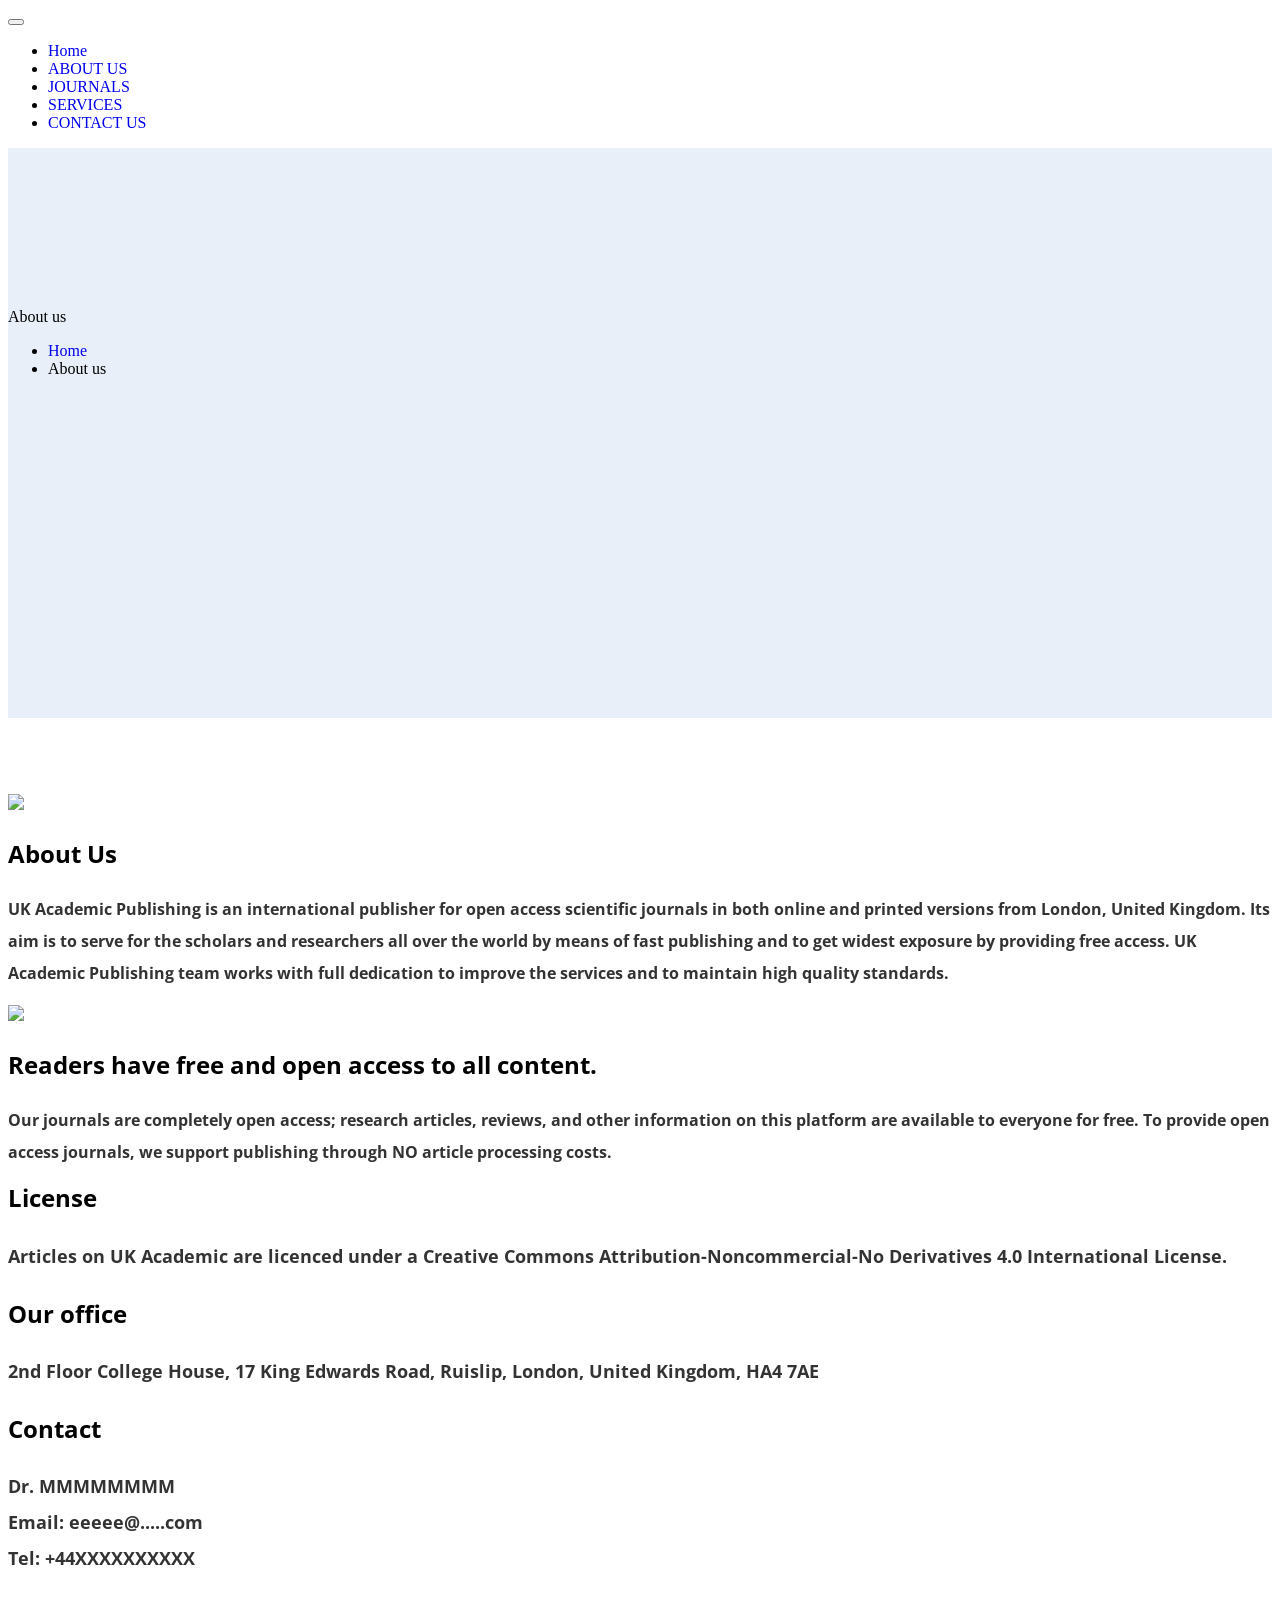
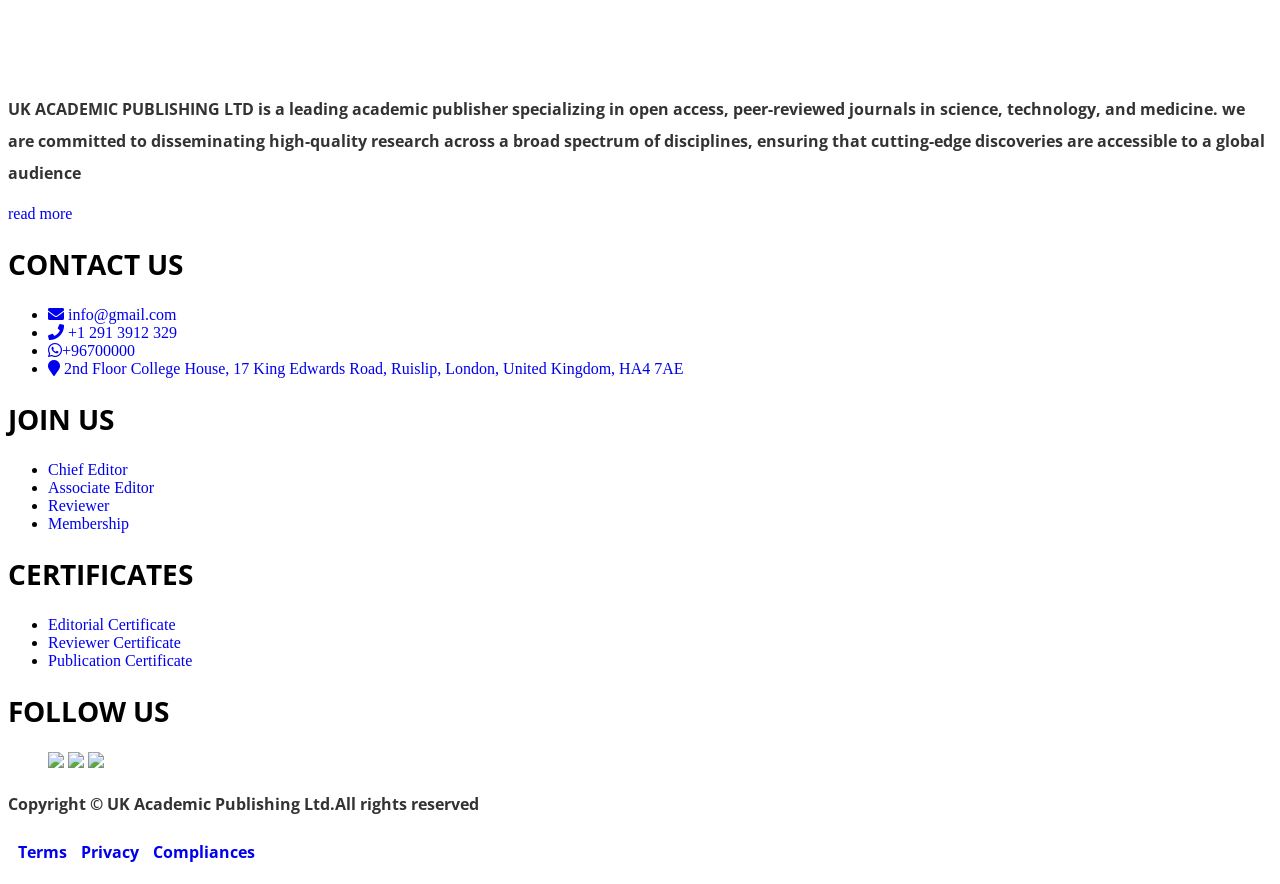
==== about us.html @ e09c4fdb "Add website pages for GitHub Pages" ====
<!DOCTYPE html>
<html lang="en">

<head>
    <meta charset="UTF-8" />
    <meta http-equiv="X-UA-Compatible" content="IE=edge" />
    <meta name="viewport" content="width=device-width, initial-scale=1.0" />
    <script src="assets/bootstrap/js/bootstrap.bundle.min.js"></script>
    <script src="assets/js/main.js"></script>
        <link rel="stylesheet" type="text/css" href="//fonts.googleapis.com/css?family=Open+Sans" />
        <link rel="stylesheet" href="https://cdnjs.cloudflare.com/ajax/libs/font-awesome/4.7.0/css/font-awesome.min.css">
        <link rel="stylesheet" href="assets/fontawesome-free-6.7.1-web/css/all.min.css">
        <link href="assets/bootstrap/css/bootstrap.min.css" rel="stylesheet">
        <link rel="stylesheet" href="https://use.fontawesome.com/releases/v5.7.0/css/all.css" crossorigin="anonymous">
        <link rel="stylesheet" href="assets/css/stylehead.css">
        <link rel="stylesheet" href="assets/css/styleaboutus.css" type="text/css" />
        <link rel="stylesheet" href="assets/css/styles.css">
    <title>About Us</title>
  
</head>
<style>
      #parallax-world-of-ugg {
        background-color: rgba(158, 188, 228, 0.24);
        margin-bottom: 66px;
    }
    
    @import url('https://fonts.googleapis.com/css2?family=Open+Sans:wght@400;700&display=swap');
    #parallax-world-of-ugg .parallax-one {
        top: 100px;
        padding-top: 60px;
        padding-bottom: 60px;
        overflow: hidden;
        position: relative;
        width: 100%;
        background-image: url("A.jpg");
        background-attachment: fixed;
        background-size: cover;
        -moz-background-size: cover;
        -webkit-background-size: cover;
        background-repeat: no-repeat;
        background-position: center center;
        height: 450px;
    }
    
    @media (max-width: 768px) {
        #parallax-world-of-ugg .parallax-one {
            padding-top: 100px;
            padding-bottom: 100px;
        }
    }
    p {
        font-family: "Open Sans", sans-serif;
        /* Serif font for a classic look */
        font-size: 16px;
        /* Base size for readability */
        font-weight: 700;
        /* Normal weight */
        line-height: 2.0;
        /* Proper spacing for readability */
        color: #333;
        /* Darker color for contrast */
    }
    /* Styling for all heading levels */
    
    h1,
    h2,
    h3,
    h4,
    h5,
    h6 {
        font-family: "Open Sans", sans-serif;
        /* Consistent font */
        font-weight: 700;
        /* Bold for emphasis */
        color: #000;
        /* Black for strong visibility */
    }
    /* Individual heading sizes */
    
    h1 {
        font-size: 32px;
        line-height: 1.3;
    }
    
    h2 {
        font-size: 28px;
        line-height: 1.3;
    }
    
    h3 {
        font-size: 24px;
        line-height: 1.3;
    }
    
    h4 {
        font-size: 20px;
        line-height: 1.3;
    }
    
    h5 {
        font-size: 18px;
        line-height: 1.4;
    }
    
    h6 {
        font-size: 16px;
        line-height: 1.4;
    }
    
    a {
        text-decoration: none;
    }
</style>

<body>

    
    <nav id="mainNavbar"  class="navbar  navbar-expand-lg navbar-light bg-light" style="top: 0;">
        <div class="container">
            <!-- Logo on the left -->
            <a class="logo-container" href="#">
                <div src="" alt="UK ACADEMIC PUBLISHING" width="" height="" class=" logo1"></div>
            </a>

            <!-- Toggler for mobile -->
            <button class="navbar-toggler" type="button" data-bs-toggle="collapse" data-bs-target="#navbarNav" aria-controls="navbarNav" aria-expanded="true" aria-label="Toggle navigation">
                <span class="navbar-toggler-icon"></span>
            </button>

            <!-- Navigation items in the middle -->
            <div class="collapse navbar-collapse  " id="navbarNav">
                <ul class="navbar-nav nav__list">
                    <li>
                        <a class=" nav__link  "  href="index.html">Home</a>
                    </li>

                    <li>
                        <a class=" nav__link  active" href="#">ABOUT US</a>
                    </li>

                    <li>
                        <a class=" nav__link " href="journals.html">JOURNALS</a>
                    </li>

                    <li>
                        <a class=" nav__link  "  href="services.html">SERVICES</a>
                    </li>

                    <li>
                        <a class=" nav__link " href="contact.html">CONTACT US</a>
                    </li>
                    <!-- <li><a href="#" class="nav__link" style="display: none;">BOOKS</a></li>
                    <li><a href="#" class="nav__link" style="display: none;">CONFERENCES</a></li> -->

                </ul>
            </div>

        </div>
    </nav>


    <div id="parallax-world-of-ugg" style="position: relative; ">
        <section>
            <div class="parallax-one">
                <div class="container">
                    <div class="row">
                        <div class="col">
                            <div class="home_content">
                                <div class="home_content_inner">
                                    <div class="home_title">About us</div>
                                    <div class="home_breadcrumbs">
                                        <ul class="home_breadcrumbs_list">
                                            <li class="home_breadcrumb"><a href="index.html">Home</a></li>
                                            <li class="home_breadcrumb">About us</li>
                                        </ul>
                                    </div>
                                </div>
                            </div>
                        </div>
                    </div>
                </div>
            </div>
        </section>
    </div>


    <div class="container">
        <div class="responsive-container-block bigContainer" style="position: relative; top: 10px;">

            <div class="responsive-container-block Container bottomContainer">
                <img class="mainImg" src="girl browser.png">
                <div class="allText bottomText">
                    <p>
                        <h3 class="atw"> About Us</h3>
                    </p>
                    <p>
                        UK Academic Publishing is an international publisher for open access scientific journals in both online and printed versions from London, United Kingdom. Its aim is to serve for the scholars and researchers all over the world by means of fast publishing
                        and to get widest exposure by providing free access. UK Academic Publishing team works with full dedication to improve the services and to maintain high quality standards.
                    </p>

                </div>
            </div>

            <div class="responsive-container-block Container">
                <img class="mainImg" src="somone read.jpeg">
                <div class="allText aboveText">
                    <p>
                        <h3 class="atw"> Readers have free and open access to all content.</h3>
                    </p>
                    <p>
                        Our journals are completely open access; research articles, reviews, and other information on this platform are available to everyone for free. To provide open access journals, we support publishing through NO article processing costs.
                    </p>
                </div>
            </div>
        </div>
    </div>




    <div id="" class=" container-lg about-content">
        <section>
            <div class="block">
                <h3><span class=" atw">License</h3>
                    <p class=" " style="font-size: large;">
                    <h>  Articles on UK Academic are licenced under a Creative Commons Attribution-Noncommercial-No Derivatives 4.0 International License.<h>
                    </p>
            </div>
        </section>







        <section>
            <div class="block">
                <h3> <span class="atw">Our office</span></h3>
                <p class="margin-top-10 " style="font-size: large;">
                    <h>2nd Floor College House, 17 King Edwards Road, Ruislip, London, United Kingdom, HA4 7AE
                        <h>
                </p>
            </div>
        </section>






        <section>
            <div class="block">
                <h3> <span class="atw">Contact</span></h3>

                <p class=" " style="font-size: large;">
                    <h>Dr. MMMMMMMM
                        <h>
                            <br>
                            <h>Email: eeeee@.....com
                                <h><br>
                                    <h> Tel: +44XXXXXXXXXX
                                        <h>
                </p>
            </div>
        </section>





    </div>



    <section class="ftco-section">
        <div class="container">
            <div class="row justify-content-center">
                <div class="col-md-6 text-center">
                </div>
            </div>
        </div>
    </section>
    
    
    <footer class="footer-02" style="padding-top:83px;">
        <div class="container " >
    
    
            <!-- <div class="row justify-content-center">
                <div class="col-10 col-lg-6">
    
                    
                    <div class="subscribe mb-5" >
                        <form action="#" class="subscribe-form">
                          <div class="form-group d-flex justify-content-between">
                            
                            <div class="input-group input-group-lg mr-3">
                              <div class="input-group-prepend">
                                <span class="input-group-text">
                                  <i class="fa-solid fa-user"></i>
                                </span>
                              </div>
                              <input type="text" class="form-control " placeholder="Enter your name">
                            </div>
                            
                            
                            <div class="input-group  input-group-lg mr-3">
                              <div class="input-group-prepend">
                                <span class="input-group-text">
                                  <i class="fa-regular fa-envelope"></i>
                                </span>
                              </div>
                              <input type="text" class="form-control " placeholder="Enter your email">
                            </div>
                            
                            
                            <button type="submit" class="form-control submit px-4">
                              <i class="fa-solid fa-paper-plane"></i> Subscribe
                            </button>
                          </div>
                        </form>
                      </div> 
                      
    
    
                </div>
            </div> -->
    
    
            <div class="row ">
                <div class="col-md-4 col-lg-5">
                    <div class="row">
    
                        <div class="col-md-12 col-lg-8 mb-md-0 mb-4">
    
                            <a href="#" class="">
                                <div src="" class="logo2"></div>
                            </a>
                            <p> <span style="font-weight: bold;">UK ACADEMIC PUBLISHING LTD </span> <span style="font-stretch: wider; text-transform: lowercase;">is a leading academic publisher specializing in Open Access, peer-reviewed 
          journals in science, technology, and medicine. We are committed to disseminating high-quality research across 
          a broad spectrum of disciplines, ensuring that cutting-edge discoveries are accessible to a global audience </span></p>
                            <a href="#">read more <span class="fa fa-long-arrow-right"></span></a>
                        </div>
                    </div>
                </div>
                <div class="col-md-8 col-lg-7">
                    <div class="row">
                        <div class="col-md-3 mb-md-0 mb-4 border-left">
                            <h2 class="footer-heading"> CONTACT US</h2>
                            <ul class="list-unstyled ">
    
                                <li><a href="#" class="d-flex align-items-center "><span class="icon mr-3 fas fa-envelope"></span> info@gmail.com</a></li>
                                <li><a href="#" class="d-flex align-items-center "><span class="icon mr-3 fas fa-phone"></span> +1 291 3912 329</a></li>
                                <li><a href="https://wa.me/770687180?text=Hello!" class="d-flex align-items-center "><span class="icon fab fa-whatsapp " target="_blank"></span>+96700000 </a> </li>
                                <li class="last_tting"><a href="#" class="d-flex align-items-center "><i class="icon mr-3 fa fa-map-marker "></i> 2nd Floor College House, 17 King Edwards Road, Ruislip, London, United Kingdom, HA4 7AE </a></li>
    
                            </ul>
                        </div>
                        <div class="col-md-3 mb-md-0 mb-4 border-left">
                            <h2 class="footer-heading">JOIN US</h2>
                            <ul class="list-unstyled">
    
    
    
                                <li><a href="#" class="py-1 d-block">Chief Editor </a></li>
                                <li><a href="#" class="py-1 d-block">Associate Editor </a></li>
                                <li><a href="#" class="py-1 d-block">Reviewer</a></li>
                                <li><a href="#" class="py-1 d-block">Membership</a></li>
                            </ul>
                        </div>
                        <div class="col-md-3 mb-md-0 mb-4 border-left">
                            <h2 class="footer-heading">CERTIFICATES </h2>
    
    
    
                            <ul class="list-unstyled">
                                <li><a href="#" class="py-1 d-block">Editorial Certificate </a></li>
                                <li><a href="#" class="py-1 d-block">Reviewer Certificate </a></li>
                                <li><a href="#" class="py-1 d-block">Publication Certificate </a></li>
                            </ul>
                        </div>
                        <div class="col-md-3 mb-md-0 mb-4 border-left">
                            <h2 class="footer-heading">FOLLOW US </h2>
                            <ul class="list-unstyled">
                                <div class="effect jaques">
                                    <div class="buttons">
                                        <a target="_blank" class="" title="Join us on Facebook"><img src="pngwing.com.png" style="max-width: 66px;"></a>
                                        <a href="#" class="" title="Join us on X-Twitter"><img src="1729449055_twitter-logo-square shape-png.png" style="max-width: 66px;"></a>
                                        <a href="#" class="" title="Join us on linkedin"><img src="linkedin-logo-png-1853.png" style="max-width: 66px;"></a>
                                    </div>
                                </div>
                            </ul>
                        </div>
                    </div>
                </div>
            </div>
    
            <div class="row mt-5">
                <div class="col-md-6 col-lg-8">
    
                    <p class="copyright">
                        <!-- Link back to Colorlib can't be removed. Template is licensed under CC BY 3.0. -->
                        Copyright &copy; UK Academic Publishing Ltd.All rights reserved
                        <!-- Link back to Colorlib can't be removed. Template is licensed under CC BY 3.0. -->
                    </p>
                </div>
                <div class="col-md-6 col-lg-4 text-md-right">
                    <p class="mb-8 list-unstyled">
                        <a class="mr-md-3" style="padding-left: 10px;" href="#">Terms </a>
                        <a class="mr-md-3" style="padding-left: 10px;" href="#"> Privacy </a>
                        <a class="mr-md-3" style="padding-left: 10px;" href="#"> Compliances </a>
                    </p>
                </div>
            </div>
        </div>
    </footer>

    <script src="assets/js/main.js"></script>
    <script src="assets/bootstrap/js/bootstrap.min.js"></script>
</body>



</html>
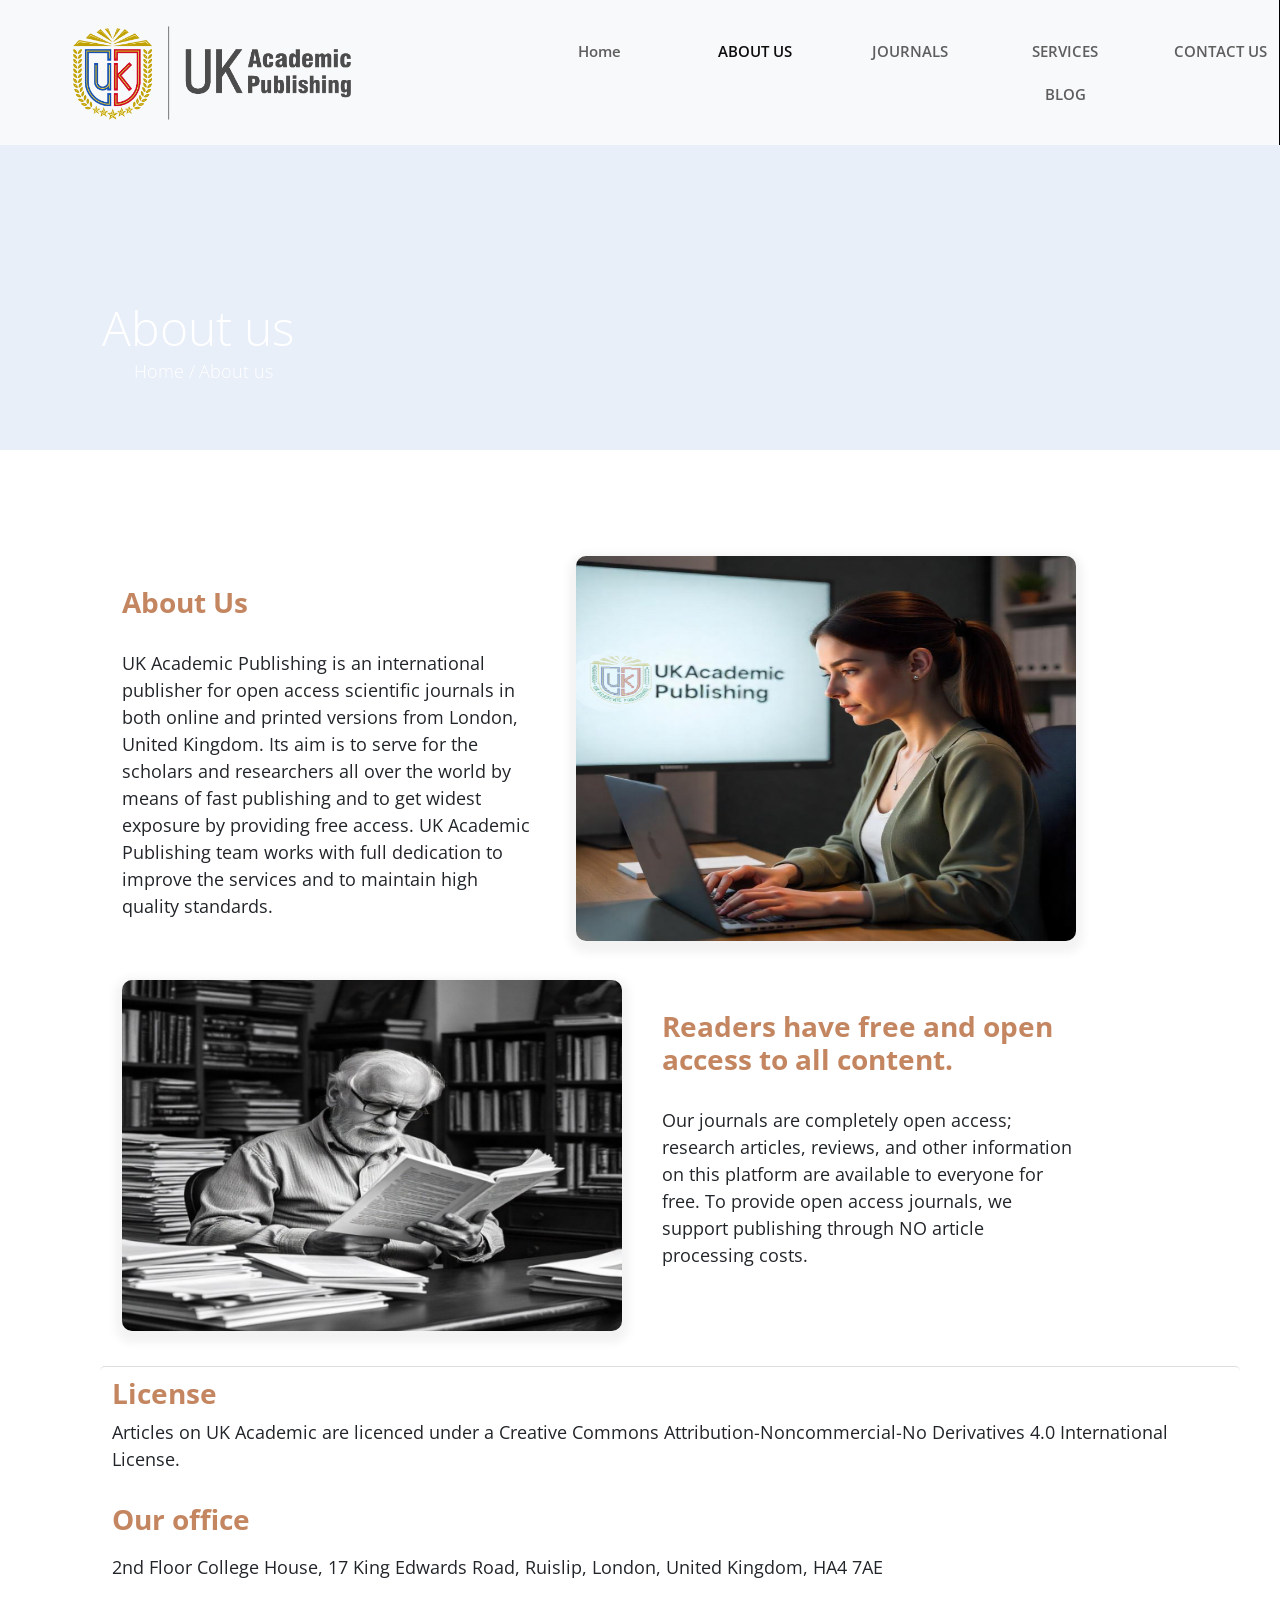
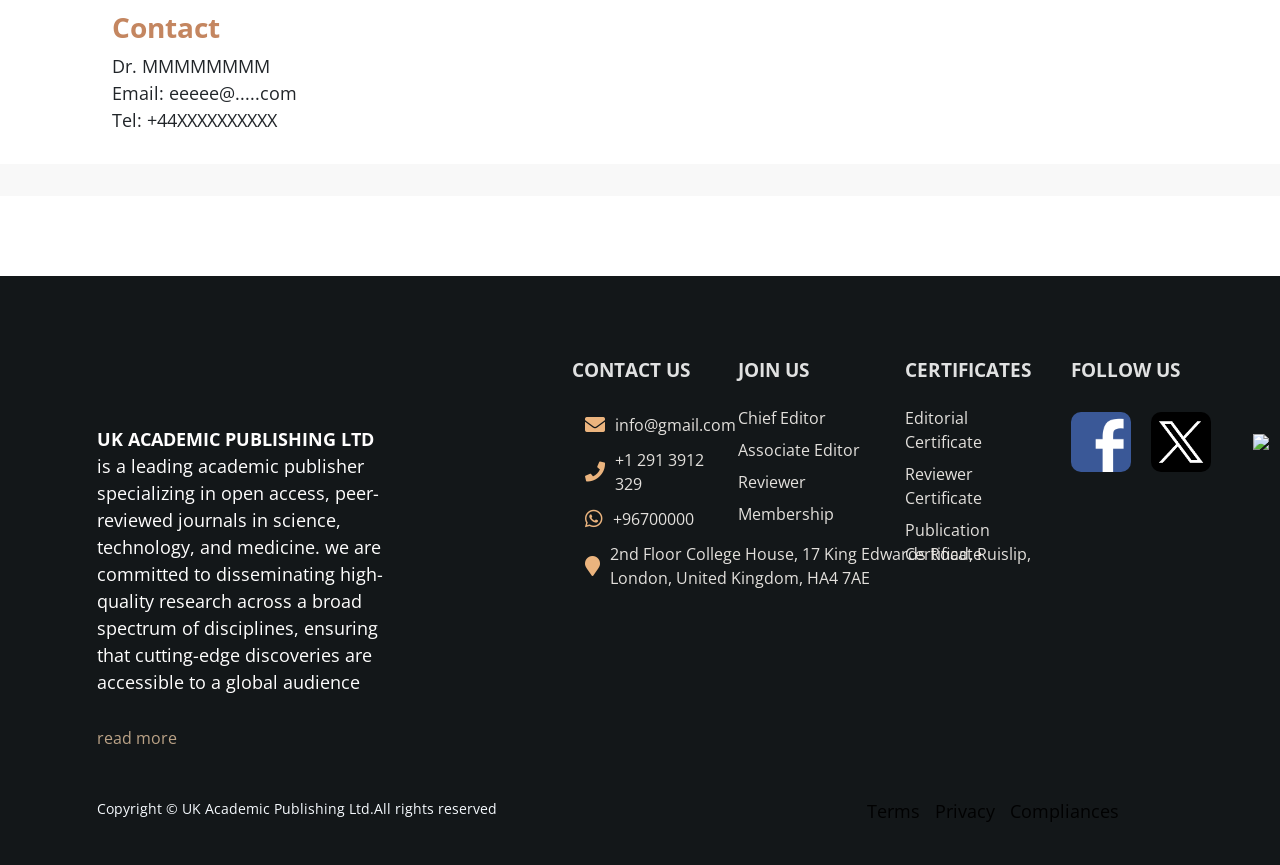
==== commit f2dfd0e9: "Add responsive publishing blog" ====
--- a/about us.html
+++ b/about us.html
@@ -1,4 +1,4 @@
-<!DOCTYPE html>
+﻿<!DOCTYPE html>
 <html lang="en">
 
 <head>
@@ -15,6 +15,7 @@
         <link rel="stylesheet" href="assets/css/stylehead.css">
         <link rel="stylesheet" href="assets/css/styleaboutus.css" type="text/css" />
         <link rel="stylesheet" href="assets/css/styles.css">
+      
     <title>About Us</title>
   
 </head>
@@ -48,18 +49,7 @@
             padding-bottom: 100px;
         }
     }
-    p {
-        font-family: "Open Sans", sans-serif;
-        /* Serif font for a classic look */
-        font-size: 16px;
-        /* Base size for readability */
-        font-weight: 700;
-        /* Normal weight */
-        line-height: 2.0;
-        /* Proper spacing for readability */
-        color: #333;
-        /* Darker color for contrast */
-    }
+   
     /* Styling for all heading levels */
     
     h1,
@@ -77,36 +67,6 @@
     }
     /* Individual heading sizes */
     
-    h1 {
-        font-size: 32px;
-        line-height: 1.3;
-    }
-    
-    h2 {
-        font-size: 28px;
-        line-height: 1.3;
-    }
-    
-    h3 {
-        font-size: 24px;
-        line-height: 1.3;
-    }
-    
-    h4 {
-        font-size: 20px;
-        line-height: 1.3;
-    }
-    
-    h5 {
-        font-size: 18px;
-        line-height: 1.4;
-    }
-    
-    h6 {
-        font-size: 16px;
-        line-height: 1.4;
-    }
-    
     a {
         text-decoration: none;
     }
@@ -143,7 +103,8 @@
                     </li>
 
                     <li>
-                        <a class=" nav__link  "  href="services.html">SERVICES</a>
+                        <a class=" nav__link  "  href="services.html">SERVICES</a>
+<a class=" nav__link " href="blog.html">BLOG</a>
                     </li>
 
                     <li>
@@ -422,4 +383,5 @@
 
 
 
-</html>+</html>
+
--- a/assets/css/stylehead.css
+++ b/assets/css/stylehead.css
@@ -0,0 +1,11927 @@
+@charset "UTF-8";
+@import url('https://fonts.googleapis.com/css2?family=Open+Sans:wght@400;700&display=swap');
+
+/*!
+ * Bootstrap  v5.2.1 (https://getbootstrap.com/)
+ * Copyright 2011-2022 The Bootstrap Authors
+ * Copyright 2011-2022 Twitter, Inc.
+ * Licensed under MIT (https://github.com/twbs/bootstrap/blob/main/LICENSE)
+ */
+
+:root {
+    --bs-blue: #0d6efd;
+    --bs-indigo: #6610f2;
+    --bs-purple: #6f42c1;
+    --bs-pink: #d63384;
+    --bs-red: #dc3545;
+    --bs-orange: #fd7e14;
+    --bs-yellow: #ffc107;
+    --bs-green: #198754;
+    --bs-teal: #20c997;
+    --bs-cyan: #0dcaf0;
+    --bs-black: #000;
+    --bs-white: #fff;
+    --bs-gray: #6c757d;
+    --bs-gray-dark: #343a40;
+    --bs-gray-100: #f8f9fa;
+    --bs-gray-200: #e9ecef;
+    --bs-gray-300: #dee2e6;
+    --bs-gray-400: #ced4da;
+    --bs-gray-500: #adb5bd;
+    --bs-gray-600: #6c757d;
+    --bs-gray-700: #495057;
+    --bs-gray-800: #343a40;
+    --bs-gray-900: #212529;
+    --bs-primary: #0d6efd;
+    --bs-secondary: #6c757d;
+    --bs-success: #198754;
+    --bs-info: #0dcaf0;
+    --bs-warning: #ffc107;
+    --bs-danger: #dc3545;
+    --bs-light: #f8f9fa;
+    --bs-dark: #212529;
+    --bs-primary-rgb: 13, 110, 253;
+    --bs-secondary-rgb: 108, 117, 125;
+    --bs-success-rgb: 25, 135, 84;
+    --bs-info-rgb: 13, 202, 240;
+    --bs-warning-rgb: 255, 193, 7;
+    --bs-danger-rgb: 220, 53, 69;
+    --bs-light-rgb: 248, 249, 250;
+    --bs-dark-rgb: 33, 37, 41;
+    --bs-white-rgb: 255, 255, 255;
+    --bs-black-rgb: 0, 0, 0;
+    --bs-body-color-rgb: 33, 37, 41;
+    --bs-body-bg-rgb: 255, 255, 255;
+   
+    --bs-gradient: linear-gradient(180deg, rgba(255, 255, 255, 0.15), rgba(255, 255, 255, 0));
+    --bs-body-font-family: var(--bs-font-sans-serif);
+    --bs-body-font-size: 1rem;
+    --bs-body-font-weight: 400;
+    --bs-body-line-height: 1.5;
+    --bs-body-color: #212529;
+    --bs-body-bg: #fff;
+    --bs-border-width: 1px;
+    --bs-border-style: solid;
+    --bs-border-color: #dee2e6;
+    --bs-border-color-translucent: rgba(0, 0, 0, 0.175);
+    --bs-border-radius: 0.375rem;
+    --bs-border-radius-sm: 0.25rem;
+    --bs-border-radius-lg: 0.5rem;
+    --bs-border-radius-xl: 1rem;
+    --bs-border-radius-2xl: 2rem;
+    --bs-border-radius-pill: 50rem;
+    --bs-link-color: #0d6efd;
+    --bs-link-hover-color: #0a58ca;
+    --bs-code-color: #d63384;
+    --bs-highlight-bg: #fff3cd;
+}
+
+
+
+@media (prefers-reduced-motion: no-preference) {
+     :root {
+        scroll-behavior: smooth;
+    }
+}
+
+
+label {
+    display: inline-block;
+}
+
+button {
+    border-radius: 0;
+}
+
+button:focus:not(:focus-visible) {
+    outline: 0;
+}
+
+input,
+button,
+select,
+optgroup,
+textarea {
+    margin: 0;
+    font-family: inherit;
+    font-size: inherit;
+    line-height: inherit;
+}
+
+button,
+select {
+    text-transform: none;
+}
+
+[role=button] {
+    cursor: pointer;
+}
+
+select {
+    word-wrap: normal;
+}
+
+select:disabled {
+    opacity: 1;
+}
+
+[list]:not([type=date]):not([type=datetime-local]):not([type=month]):not([type=week]):not([type=time])::-webkit-calendar-picker-indicator {
+    display: none !important;
+}
+
+button,
+[type=button],
+[type=reset],
+[type=submit] {
+    -webkit-appearance: button;
+}
+
+button:not(:disabled),
+[type=button]:not(:disabled),
+[type=reset]:not(:disabled),
+[type=submit]:not(:disabled) {
+    cursor: pointer;
+}
+
+::-moz-focus-inner {
+    padding: 0;
+    border-style: none;
+}
+
+textarea {
+    resize: vertical;
+}
+
+fieldset {
+    min-width: 0;
+    padding: 0;
+    margin: 0;
+    border: 0;
+}
+
+legend {
+    float: left;
+    width: 100%;
+    padding: 0;
+    margin-bottom: 0.5rem;
+    font-size: calc(1.275rem + 0.3vw);
+    line-height: inherit;
+}
+
+@media (min-width: 1200px) {
+    legend {
+        font-size: 1.5rem;
+    }
+}
+
+legend+* {
+    clear: left;
+}
+
+::-webkit-datetime-edit-fields-wrapper,
+::-webkit-datetime-edit-text,
+::-webkit-datetime-edit-minute,
+::-webkit-datetime-edit-hour-field,
+::-webkit-datetime-edit-day-field,
+::-webkit-datetime-edit-month-field,
+::-webkit-datetime-edit-year-field {
+    padding: 0;
+}
+
+::-webkit-inner-spin-button {
+    height: auto;
+}
+
+[type=search] {
+    outline-offset: -2px;
+    -webkit-appearance: textfield;
+}
+
+
+/* rtl:raw:
+[type="tel"],
+[type="url"],
+[type="email"],
+[type="number"] {
+  direction: ltr;
+}
+*/
+
+::-webkit-search-decoration {
+    -webkit-appearance: none;
+}
+
+::-webkit-color-swatch-wrapper {
+    padding: 0;
+}
+
+::-webkit-file-upload-button {
+    font: inherit;
+    -webkit-appearance: button;
+}
+
+::file-selector-button {
+    font: inherit;
+    -webkit-appearance: button;
+}
+
+output {
+    display: inline-block;
+}
+
+iframe {
+    border: 0;
+}
+
+summary {
+    display: list-item;
+    cursor: pointer;
+}
+
+progress {
+    vertical-align: baseline;
+}
+
+[hidden] {
+    display: none !important;
+}
+
+.lead {
+    font-size: 1.25rem;
+    font-weight: 300;
+}
+
+.display-1 {
+    font-size: calc(1.625rem + 4.5vw);
+    font-weight: 300;
+    line-height: 1.2;
+}
+
+@media (min-width: 1200px) {
+    .display-1 {
+        font-size: 5rem;
+    }
+}
+
+.display-2 {
+    font-size: calc(1.575rem + 3.9vw);
+    font-weight: 300;
+    line-height: 1.2;
+}
+
+@media (min-width: 1200px) {
+    .display-2 {
+        font-size: 4.5rem;
+    }
+}
+
+.display-3 {
+    font-size: calc(1.525rem + 3.3vw);
+    font-weight: 300;
+    line-height: 1.2;
+}
+
+@media (min-width: 1200px) {
+    .display-3 {
+        font-size: 4rem;
+    }
+}
+
+.display-4 {
+    font-size: calc(1.475rem + 2.7vw);
+    font-weight: 300;
+    line-height: 1.2;
+}
+
+@media (min-width: 1200px) {
+    .display-4 {
+        font-size: 3.5rem;
+    }
+}
+
+.display-5 {
+    font-size: calc(1.425rem + 2.1vw);
+    font-weight: 300;
+    line-height: 1.2;
+}
+
+@media (min-width: 1200px) {
+    .display-5 {
+        font-size: 3rem;
+    }
+}
+
+.display-6 {
+    font-size: calc(1.375rem + 1.5vw);
+    font-weight: 300;
+    line-height: 1.2;
+}
+
+@media (min-width: 1200px) {
+    .display-6 {
+        font-size: 2.5rem;
+    }
+}
+
+.list-unstyled {
+    padding-left: 0;
+    list-style: none;
+}
+
+.list-inline {
+    padding-left: 0;
+    list-style: none;
+}
+
+.list-inline-item {
+    display: inline-block;
+}
+
+.list-inline-item:not(:last-child) {
+    margin-right: 0.5rem;
+}
+
+.initialism {
+    font-size: 0.875em;
+    text-transform: uppercase;
+}
+
+.blockquote {
+    margin-bottom: 1rem;
+    font-size: 1.25rem;
+}
+
+.blockquote> :last-child {
+    margin-bottom: 0;
+}
+
+.blockquote-footer {
+    margin-top: -1rem;
+    margin-bottom: 1rem;
+    font-size: 0.875em;
+    color: #6c757d;
+}
+
+.blockquote-footer::before {
+    content: "— ";
+}
+
+.img-fluid {
+    max-width: 100%;
+    height: auto;
+}
+
+.img-thumbnail {
+    padding: 0.25rem;
+    background-color: #fff;
+    border: 1px solid var(--bs-border-color);
+    border-radius: 0.375rem;
+    max-width: 100%;
+    height: auto;
+}
+
+.figure {
+    display: inline-block;
+}
+
+.figure-img {
+    margin-bottom: 0.5rem;
+    line-height: 1;
+}
+
+.figure-caption {
+    font-size: 0.875em;
+    color: #6c757d;
+}
+
+.container,
+.container-fluid,
+.container-xxl,
+.container-xl,
+.container-lg,
+.container-md,
+.container-sm {
+    --bs-gutter-x: 1.5rem;
+    --bs-gutter-y: 0;
+    width: 100%;
+    padding-right: calc(var(--bs-gutter-x) * 0.5);
+    padding-left: calc(var(--bs-gutter-x) * 0.5);
+    margin-right: auto;
+    margin-left: auto;
+}
+
+@media (min-width: 576px) {
+    .container-sm,
+    .container {
+        max-width: 540px;
+    }
+}
+
+@media (min-width: 768px) {
+    .container-md,
+    .container-sm,
+    .container {
+        max-width: 720px;
+    }
+}
+
+@media (min-width: 992px) {
+    .container-lg,
+    .container-md,
+    .container-sm,
+    .container {
+        max-width: 960px;
+    }
+}
+
+@media (min-width: 1200px) {
+    .container-xl,
+    .container-lg,
+    .container-md,
+    .container-sm,
+    .container {
+        max-width: 1140px;
+    }
+}
+
+@media (min-width: 1400px) {
+    .container-xxl,
+    .container-xl,
+    .container-lg,
+    .container-md,
+    .container-sm,
+    .container {
+        max-width: 1320px;
+    }
+}
+
+.row {
+    --bs-gutter-x: 1.5rem;
+    --bs-gutter-y: 0;
+    display: flex;
+    flex-wrap: wrap;
+    margin-top: calc(-1 * var(--bs-gutter-y));
+    margin-right: calc(-0.5 * var(--bs-gutter-x));
+    margin-left: calc(-0.5 * var(--bs-gutter-x));
+}
+
+.row>* {
+    flex-shrink: 0;
+    width: 100%;
+    max-width: 100%;
+    padding-right: calc(var(--bs-gutter-x) * 0.5);
+    padding-left: calc(var(--bs-gutter-x) * 0.5);
+    margin-top: var(--bs-gutter-y);
+}
+
+.col {
+    flex: 1 0 0%;
+}
+
+.row-cols-auto>* {
+    flex: 0 0 auto;
+    width: auto;
+}
+
+.row-cols-1>* {
+    flex: 0 0 auto;
+    width: 100%;
+}
+
+.row-cols-2>* {
+    flex: 0 0 auto;
+    width: 50%;
+}
+
+.row-cols-3>* {
+    flex: 0 0 auto;
+    width: 33.3333333333%;
+}
+
+.row-cols-4>* {
+    flex: 0 0 auto;
+    width: 25%;
+}
+
+.row-cols-5>* {
+    flex: 0 0 auto;
+    width: 20%;
+}
+
+.row-cols-6>* {
+    flex: 0 0 auto;
+    width: 16.6666666667%;
+}
+
+.col-auto {
+    flex: 0 0 auto;
+    width: auto;
+}
+
+.col-1 {
+    flex: 0 0 auto;
+    width: 8.33333333%;
+}
+
+.col-2 {
+    flex: 0 0 auto;
+    width: 16.66666667%;
+}
+
+.col-3 {
+    flex: 0 0 auto;
+    width: 25%;
+}
+
+.col-4 {
+    flex: 0 0 auto;
+    width: 33.33333333%;
+}
+
+.col-5 {
+    flex: 0 0 auto;
+    width: 41.66666667%;
+}
+
+.col-6 {
+    flex: 0 0 auto;
+    width: 50%;
+}
+
+.col-7 {
+    flex: 0 0 auto;
+    width: 58.33333333%;
+}
+
+.col-8 {
+    flex: 0 0 auto;
+    width: 66.66666667%;
+}
+
+.col-9 {
+    flex: 0 0 auto;
+    width: 75%;
+}
+
+.col-10 {
+    flex: 0 0 auto;
+    width: 83.33333333%;
+}
+
+.col-11 {
+    flex: 0 0 auto;
+    width: 91.66666667%;
+}
+
+.col-12 {
+    flex: 0 0 auto;
+    width: 100%;
+}
+
+.offset-1 {
+    margin-left: 8.33333333%;
+}
+
+.offset-2 {
+    margin-left: 16.66666667%;
+}
+
+.offset-3 {
+    margin-left: 25%;
+}
+
+.offset-4 {
+    margin-left: 33.33333333%;
+}
+
+.offset-5 {
+    margin-left: 41.66666667%;
+}
+
+.offset-6 {
+    margin-left: 50%;
+}
+
+.offset-7 {
+    margin-left: 58.33333333%;
+}
+
+.offset-8 {
+    margin-left: 66.66666667%;
+}
+
+.offset-9 {
+    margin-left: 75%;
+}
+
+.offset-10 {
+    margin-left: 83.33333333%;
+}
+
+.offset-11 {
+    margin-left: 91.66666667%;
+}
+
+.g-0,
+.gx-0 {
+    --bs-gutter-x: 0;
+}
+
+.g-0,
+.gy-0 {
+    --bs-gutter-y: 0;
+}
+
+.g-1,
+.gx-1 {
+    --bs-gutter-x: 0.25rem;
+}
+
+.g-1,
+.gy-1 {
+    --bs-gutter-y: 0.25rem;
+}
+
+.g-2,
+.gx-2 {
+    --bs-gutter-x: 0.5rem;
+}
+
+.g-2,
+.gy-2 {
+    --bs-gutter-y: 0.5rem;
+}
+
+.g-3,
+.gx-3 {
+    --bs-gutter-x: 1rem;
+}
+
+.g-3,
+.gy-3 {
+    --bs-gutter-y: 1rem;
+}
+
+.g-4,
+.gx-4 {
+    --bs-gutter-x: 1.5rem;
+}
+
+.g-4,
+.gy-4 {
+    --bs-gutter-y: 1.5rem;
+}
+
+.g-5,
+.gx-5 {
+    --bs-gutter-x: 3rem;
+}
+
+.g-5,
+.gy-5 {
+    --bs-gutter-y: 3rem;
+}
+
+@media (min-width: 576px) {
+    .col-sm {
+        flex: 1 0 0%;
+    }
+    .row-cols-sm-auto>* {
+        flex: 0 0 auto;
+        width: auto;
+    }
+    .row-cols-sm-1>* {
+        flex: 0 0 auto;
+        width: 100%;
+    }
+    .row-cols-sm-2>* {
+        flex: 0 0 auto;
+        width: 50%;
+    }
+    .row-cols-sm-3>* {
+        flex: 0 0 auto;
+        width: 33.3333333333%;
+    }
+    .row-cols-sm-4>* {
+        flex: 0 0 auto;
+        width: 25%;
+    }
+    .row-cols-sm-5>* {
+        flex: 0 0 auto;
+        width: 20%;
+    }
+    .row-cols-sm-6>* {
+        flex: 0 0 auto;
+        width: 16.6666666667%;
+    }
+    .col-sm-auto {
+        flex: 0 0 auto;
+        width: auto;
+    }
+    .col-sm-1 {
+        flex: 0 0 auto;
+        width: 8.33333333%;
+    }
+    .col-sm-2 {
+        flex: 0 0 auto;
+        width: 16.66666667%;
+    }
+    .col-sm-3 {
+        flex: 0 0 auto;
+        width: 25%;
+    }
+    .col-sm-4 {
+        flex: 0 0 auto;
+        width: 33.33333333%;
+    }
+    .col-sm-5 {
+        flex: 0 0 auto;
+        width: 41.66666667%;
+    }
+    .col-sm-6 {
+        flex: 0 0 auto;
+        width: 50%;
+    }
+    .col-sm-7 {
+        flex: 0 0 auto;
+        width: 58.33333333%;
+    }
+    .col-sm-8 {
+        flex: 0 0 auto;
+        width: 66.66666667%;
+    }
+    .col-sm-9 {
+        flex: 0 0 auto;
+        width: 75%;
+    }
+    .col-sm-10 {
+        flex: 0 0 auto;
+        width: 83.33333333%;
+    }
+    .col-sm-11 {
+        flex: 0 0 auto;
+        width: 91.66666667%;
+    }
+    .col-sm-12 {
+        flex: 0 0 auto;
+        width: 100%;
+    }
+    .offset-sm-0 {
+        margin-left: 0;
+    }
+    .offset-sm-1 {
+        margin-left: 8.33333333%;
+    }
+    .offset-sm-2 {
+        margin-left: 16.66666667%;
+    }
+    .offset-sm-3 {
+        margin-left: 25%;
+    }
+    .offset-sm-4 {
+        margin-left: 33.33333333%;
+    }
+    .offset-sm-5 {
+        margin-left: 41.66666667%;
+    }
+    .offset-sm-6 {
+        margin-left: 50%;
+    }
+    .offset-sm-7 {
+        margin-left: 58.33333333%;
+    }
+    .offset-sm-8 {
+        margin-left: 66.66666667%;
+    }
+    .offset-sm-9 {
+        margin-left: 75%;
+    }
+    .offset-sm-10 {
+        margin-left: 83.33333333%;
+    }
+    .offset-sm-11 {
+        margin-left: 91.66666667%;
+    }
+    .g-sm-0,
+    .gx-sm-0 {
+        --bs-gutter-x: 0;
+    }
+    .g-sm-0,
+    .gy-sm-0 {
+        --bs-gutter-y: 0;
+    }
+    .g-sm-1,
+    .gx-sm-1 {
+        --bs-gutter-x: 0.25rem;
+    }
+    .g-sm-1,
+    .gy-sm-1 {
+        --bs-gutter-y: 0.25rem;
+    }
+    .g-sm-2,
+    .gx-sm-2 {
+        --bs-gutter-x: 0.5rem;
+    }
+    .g-sm-2,
+    .gy-sm-2 {
+        --bs-gutter-y: 0.5rem;
+    }
+    .g-sm-3,
+    .gx-sm-3 {
+        --bs-gutter-x: 1rem;
+    }
+    .g-sm-3,
+    .gy-sm-3 {
+        --bs-gutter-y: 1rem;
+    }
+    .g-sm-4,
+    .gx-sm-4 {
+        --bs-gutter-x: 1.5rem;
+    }
+    .g-sm-4,
+    .gy-sm-4 {
+        --bs-gutter-y: 1.5rem;
+    }
+    .g-sm-5,
+    .gx-sm-5 {
+        --bs-gutter-x: 3rem;
+    }
+    .g-sm-5,
+    .gy-sm-5 {
+        --bs-gutter-y: 3rem;
+    }
+}
+
+@media (min-width: 768px) {
+    .col-md {
+        flex: 1 0 0%;
+    }
+    .row-cols-md-auto>* {
+        flex: 0 0 auto;
+        width: auto;
+    }
+    .row-cols-md-1>* {
+        flex: 0 0 auto;
+        width: 100%;
+    }
+    .row-cols-md-2>* {
+        flex: 0 0 auto;
+        width: 50%;
+    }
+    .row-cols-md-3>* {
+        flex: 0 0 auto;
+        width: 33.3333333333%;
+    }
+    .row-cols-md-4>* {
+        flex: 0 0 auto;
+        width: 25%;
+    }
+    .row-cols-md-5>* {
+        flex: 0 0 auto;
+        width: 20%;
+    }
+    .row-cols-md-6>* {
+        flex: 0 0 auto;
+        width: 16.6666666667%;
+    }
+    .col-md-auto {
+        flex: 0 0 auto;
+        width: auto;
+    }
+    .col-md-1 {
+        flex: 0 0 auto;
+        width: 8.33333333%;
+    }
+    .col-md-2 {
+        flex: 0 0 auto;
+        width: 16.66666667%;
+    }
+    .col-md-3 {
+        flex: 0 0 auto;
+        width: 25%;
+    }
+    .col-md-4 {
+        flex: 0 0 auto;
+        width: 33.33333333%;
+    }
+    .col-md-5 {
+        flex: 0 0 auto;
+        width: 41.66666667%;
+    }
+    .col-md-6 {
+        flex: 0 0 auto;
+        width: 50%;
+    }
+    .col-md-7 {
+        flex: 0 0 auto;
+        width: 58.33333333%;
+    }
+    .col-md-8 {
+        flex: 0 0 auto;
+        width: 66.66666667%;
+    }
+    .col-md-9 {
+        flex: 0 0 auto;
+        width: 75%;
+    }
+    .col-md-10 {
+        flex: 0 0 auto;
+        width: 83.33333333%;
+    }
+    .col-md-11 {
+        flex: 0 0 auto;
+        width: 91.66666667%;
+    }
+    .col-md-12 {
+        flex: 0 0 auto;
+        width: 100%;
+    }
+    .offset-md-0 {
+        margin-left: 0;
+    }
+    .offset-md-1 {
+        margin-left: 8.33333333%;
+    }
+    .offset-md-2 {
+        margin-left: 16.66666667%;
+    }
+    .offset-md-3 {
+        margin-left: 25%;
+    }
+    .offset-md-4 {
+        margin-left: 33.33333333%;
+    }
+    .offset-md-5 {
+        margin-left: 41.66666667%;
+    }
+    .offset-md-6 {
+        margin-left: 50%;
+    }
+    .offset-md-7 {
+        margin-left: 58.33333333%;
+    }
+    .offset-md-8 {
+        margin-left: 66.66666667%;
+    }
+    .offset-md-9 {
+        margin-left: 75%;
+    }
+    .offset-md-10 {
+        margin-left: 83.33333333%;
+    }
+    .offset-md-11 {
+        margin-left: 91.66666667%;
+    }
+    .g-md-0,
+    .gx-md-0 {
+        --bs-gutter-x: 0;
+    }
+    .g-md-0,
+    .gy-md-0 {
+        --bs-gutter-y: 0;
+    }
+    .g-md-1,
+    .gx-md-1 {
+        --bs-gutter-x: 0.25rem;
+    }
+    .g-md-1,
+    .gy-md-1 {
+        --bs-gutter-y: 0.25rem;
+    }
+    .g-md-2,
+    .gx-md-2 {
+        --bs-gutter-x: 0.5rem;
+    }
+    .g-md-2,
+    .gy-md-2 {
+        --bs-gutter-y: 0.5rem;
+    }
+    .g-md-3,
+    .gx-md-3 {
+        --bs-gutter-x: 1rem;
+    }
+    .g-md-3,
+    .gy-md-3 {
+        --bs-gutter-y: 1rem;
+    }
+    .g-md-4,
+    .gx-md-4 {
+        --bs-gutter-x: 1.5rem;
+    }
+    .g-md-4,
+    .gy-md-4 {
+        --bs-gutter-y: 1.5rem;
+    }
+    .g-md-5,
+    .gx-md-5 {
+        --bs-gutter-x: 3rem;
+    }
+    .g-md-5,
+    .gy-md-5 {
+        --bs-gutter-y: 3rem;
+    }
+}
+
+@media (min-width: 992px) {
+    .col-lg {
+        flex: 1 0 0%;
+    }
+    .row-cols-lg-auto>* {
+        flex: 0 0 auto;
+        width: auto;
+    }
+    .row-cols-lg-1>* {
+        flex: 0 0 auto;
+        width: 100%;
+    }
+    .row-cols-lg-2>* {
+        flex: 0 0 auto;
+        width: 50%;
+    }
+    .row-cols-lg-3>* {
+        flex: 0 0 auto;
+        width: 33.3333333333%;
+    }
+    .row-cols-lg-4>* {
+        flex: 0 0 auto;
+        width: 25%;
+    }
+    .row-cols-lg-5>* {
+        flex: 0 0 auto;
+        width: 20%;
+    }
+    .row-cols-lg-6>* {
+        flex: 0 0 auto;
+        width: 16.6666666667%;
+    }
+    .col-lg-auto {
+        flex: 0 0 auto;
+        width: auto;
+    }
+    .col-lg-1 {
+        flex: 0 0 auto;
+        width: 8.33333333%;
+    }
+    .col-lg-2 {
+        flex: 0 0 auto;
+        width: 16.66666667%;
+    }
+    .col-lg-3 {
+        flex: 0 0 auto;
+        width: 25%;
+    }
+    .col-lg-4 {
+        flex: 0 0 auto;
+        width: 33.33333333%;
+    }
+    .col-lg-5 {
+        flex: 0 0 auto;
+        width: 41.66666667%;
+    }
+    .col-lg-6 {
+        flex: 0 0 auto;
+        width: 50%;
+    }
+    .col-lg-7 {
+        flex: 0 0 auto;
+        width: 58.33333333%;
+    }
+    .col-lg-8 {
+        flex: 0 0 auto;
+        width: 66.66666667%;
+    }
+    .col-lg-9 {
+        flex: 0 0 auto;
+        width: 75%;
+    }
+    .col-lg-10 {
+        flex: 0 0 auto;
+        width: 83.33333333%;
+    }
+    .col-lg-11 {
+        flex: 0 0 auto;
+        width: 91.66666667%;
+    }
+    .col-lg-12 {
+        flex: 0 0 auto;
+        width: 100%;
+    }
+    .offset-lg-0 {
+        margin-left: 0;
+    }
+    .offset-lg-1 {
+        margin-left: 8.33333333%;
+    }
+    .offset-lg-2 {
+        margin-left: 16.66666667%;
+    }
+    .offset-lg-3 {
+        margin-left: 25%;
+    }
+    .offset-lg-4 {
+        margin-left: 33.33333333%;
+    }
+    .offset-lg-5 {
+        margin-left: 41.66666667%;
+    }
+    .offset-lg-6 {
+        margin-left: 50%;
+    }
+    .offset-lg-7 {
+        margin-left: 58.33333333%;
+    }
+    .offset-lg-8 {
+        margin-left: 66.66666667%;
+    }
+    .offset-lg-9 {
+        margin-left: 75%;
+    }
+    .offset-lg-10 {
+        margin-left: 83.33333333%;
+    }
+    .offset-lg-11 {
+        margin-left: 91.66666667%;
+    }
+    .g-lg-0,
+    .gx-lg-0 {
+        --bs-gutter-x: 0;
+    }
+    .g-lg-0,
+    .gy-lg-0 {
+        --bs-gutter-y: 0;
+    }
+    .g-lg-1,
+    .gx-lg-1 {
+        --bs-gutter-x: 0.25rem;
+    }
+    .g-lg-1,
+    .gy-lg-1 {
+        --bs-gutter-y: 0.25rem;
+    }
+    .g-lg-2,
+    .gx-lg-2 {
+        --bs-gutter-x: 0.5rem;
+    }
+    .g-lg-2,
+    .gy-lg-2 {
+        --bs-gutter-y: 0.5rem;
+    }
+    .g-lg-3,
+    .gx-lg-3 {
+        --bs-gutter-x: 1rem;
+    }
+    .g-lg-3,
+    .gy-lg-3 {
+        --bs-gutter-y: 1rem;
+    }
+    .g-lg-4,
+    .gx-lg-4 {
+        --bs-gutter-x: 1.5rem;
+    }
+    .g-lg-4,
+    .gy-lg-4 {
+        --bs-gutter-y: 1.5rem;
+    }
+    .g-lg-5,
+    .gx-lg-5 {
+        --bs-gutter-x: 3rem;
+    }
+    .g-lg-5,
+    .gy-lg-5 {
+        --bs-gutter-y: 3rem;
+    }
+}
+
+@media (min-width: 1200px) {
+    .col-xl {
+        flex: 1 0 0%;
+    }
+    .row-cols-xl-auto>* {
+        flex: 0 0 auto;
+        width: auto;
+    }
+    .row-cols-xl-1>* {
+        flex: 0 0 auto;
+        width: 100%;
+    }
+    .row-cols-xl-2>* {
+        flex: 0 0 auto;
+        width: 50%;
+    }
+    .row-cols-xl-3>* {
+        flex: 0 0 auto;
+        width: 33.3333333333%;
+    }
+    .row-cols-xl-4>* {
+        flex: 0 0 auto;
+        width: 25%;
+    }
+    .row-cols-xl-5>* {
+        flex: 0 0 auto;
+        width: 20%;
+    }
+    .row-cols-xl-6>* {
+        flex: 0 0 auto;
+        width: 16.6666666667%;
+    }
+    .col-xl-auto {
+        flex: 0 0 auto;
+        width: auto;
+    }
+    .col-xl-1 {
+        flex: 0 0 auto;
+        width: 8.33333333%;
+    }
+    .col-xl-2 {
+        flex: 0 0 auto;
+        width: 16.66666667%;
+    }
+    .col-xl-3 {
+        flex: 0 0 auto;
+        width: 25%;
+    }
+    .col-xl-4 {
+        flex: 0 0 auto;
+        width: 33.33333333%;
+    }
+    .col-xl-5 {
+        flex: 0 0 auto;
+        width: 41.66666667%;
+    }
+    .col-xl-6 {
+        flex: 0 0 auto;
+        width: 50%;
+    }
+    .col-xl-7 {
+        flex: 0 0 auto;
+        width: 58.33333333%;
+    }
+    .col-xl-8 {
+        flex: 0 0 auto;
+        width: 66.66666667%;
+    }
+    .col-xl-9 {
+        flex: 0 0 auto;
+        width: 75%;
+    }
+    .col-xl-10 {
+        flex: 0 0 auto;
+        width: 83.33333333%;
+    }
+    .col-xl-11 {
+        flex: 0 0 auto;
+        width: 91.66666667%;
+    }
+    .col-xl-12 {
+        flex: 0 0 auto;
+        width: 100%;
+    }
+    .offset-xl-0 {
+        margin-left: 0;
+    }
+    .offset-xl-1 {
+        margin-left: 8.33333333%;
+    }
+    .offset-xl-2 {
+        margin-left: 16.66666667%;
+    }
+    .offset-xl-3 {
+        margin-left: 25%;
+    }
+    .offset-xl-4 {
+        margin-left: 33.33333333%;
+    }
+    .offset-xl-5 {
+        margin-left: 41.66666667%;
+    }
+    .offset-xl-6 {
+        margin-left: 50%;
+    }
+    .offset-xl-7 {
+        margin-left: 58.33333333%;
+    }
+    .offset-xl-8 {
+        margin-left: 66.66666667%;
+    }
+    .offset-xl-9 {
+        margin-left: 75%;
+    }
+    .offset-xl-10 {
+        margin-left: 83.33333333%;
+    }
+    .offset-xl-11 {
+        margin-left: 91.66666667%;
+    }
+    .g-xl-0,
+    .gx-xl-0 {
+        --bs-gutter-x: 0;
+    }
+    .g-xl-0,
+    .gy-xl-0 {
+        --bs-gutter-y: 0;
+    }
+    .g-xl-1,
+    .gx-xl-1 {
+        --bs-gutter-x: 0.25rem;
+    }
+    .g-xl-1,
+    .gy-xl-1 {
+        --bs-gutter-y: 0.25rem;
+    }
+    .g-xl-2,
+    .gx-xl-2 {
+        --bs-gutter-x: 0.5rem;
+    }
+    .g-xl-2,
+    .gy-xl-2 {
+        --bs-gutter-y: 0.5rem;
+    }
+    .g-xl-3,
+    .gx-xl-3 {
+        --bs-gutter-x: 1rem;
+    }
+    .g-xl-3,
+    .gy-xl-3 {
+        --bs-gutter-y: 1rem;
+    }
+    .g-xl-4,
+    .gx-xl-4 {
+        --bs-gutter-x: 1.5rem;
+    }
+    .g-xl-4,
+    .gy-xl-4 {
+        --bs-gutter-y: 1.5rem;
+    }
+    .g-xl-5,
+    .gx-xl-5 {
+        --bs-gutter-x: 3rem;
+    }
+    .g-xl-5,
+    .gy-xl-5 {
+        --bs-gutter-y: 3rem;
+    }
+}
+
+@media (min-width: 1400px) {
+    .col-xxl {
+        flex: 1 0 0%;
+    }
+    .row-cols-xxl-auto>* {
+        flex: 0 0 auto;
+        width: auto;
+    }
+    .row-cols-xxl-1>* {
+        flex: 0 0 auto;
+        width: 100%;
+    }
+    .row-cols-xxl-2>* {
+        flex: 0 0 auto;
+        width: 50%;
+    }
+    .row-cols-xxl-3>* {
+        flex: 0 0 auto;
+        width: 33.3333333333%;
+    }
+    .row-cols-xxl-4>* {
+        flex: 0 0 auto;
+        width: 25%;
+    }
+    .row-cols-xxl-5>* {
+        flex: 0 0 auto;
+        width: 20%;
+    }
+    .row-cols-xxl-6>* {
+        flex: 0 0 auto;
+        width: 16.6666666667%;
+    }
+    .col-xxl-auto {
+        flex: 0 0 auto;
+        width: auto;
+    }
+    .col-xxl-1 {
+        flex: 0 0 auto;
+        width: 8.33333333%;
+    }
+    .col-xxl-2 {
+        flex: 0 0 auto;
+        width: 16.66666667%;
+    }
+    .col-xxl-3 {
+        flex: 0 0 auto;
+        width: 25%;
+    }
+    .col-xxl-4 {
+        flex: 0 0 auto;
+        width: 33.33333333%;
+    }
+    .col-xxl-5 {
+        flex: 0 0 auto;
+        width: 41.66666667%;
+    }
+    .col-xxl-6 {
+        flex: 0 0 auto;
+        width: 50%;
+    }
+    .col-xxl-7 {
+        flex: 0 0 auto;
+        width: 58.33333333%;
+    }
+    .col-xxl-8 {
+        flex: 0 0 auto;
+        width: 66.66666667%;
+    }
+    .col-xxl-9 {
+        flex: 0 0 auto;
+        width: 75%;
+    }
+    .col-xxl-10 {
+        flex: 0 0 auto;
+        width: 83.33333333%;
+    }
+    .col-xxl-11 {
+        flex: 0 0 auto;
+        width: 91.66666667%;
+    }
+    .col-xxl-12 {
+        flex: 0 0 auto;
+        width: 100%;
+    }
+    .offset-xxl-0 {
+        margin-left: 0;
+    }
+    .offset-xxl-1 {
+        margin-left: 8.33333333%;
+    }
+    .offset-xxl-2 {
+        margin-left: 16.66666667%;
+    }
+    .offset-xxl-3 {
+        margin-left: 25%;
+    }
+    .offset-xxl-4 {
+        margin-left: 33.33333333%;
+    }
+    .offset-xxl-5 {
+        margin-left: 41.66666667%;
+    }
+    .offset-xxl-6 {
+        margin-left: 50%;
+    }
+    .offset-xxl-7 {
+        margin-left: 58.33333333%;
+    }
+    .offset-xxl-8 {
+        margin-left: 66.66666667%;
+    }
+    .offset-xxl-9 {
+        margin-left: 75%;
+    }
+    .offset-xxl-10 {
+        margin-left: 83.33333333%;
+    }
+    .offset-xxl-11 {
+        margin-left: 91.66666667%;
+    }
+    .g-xxl-0,
+    .gx-xxl-0 {
+        --bs-gutter-x: 0;
+    }
+    .g-xxl-0,
+    .gy-xxl-0 {
+        --bs-gutter-y: 0;
+    }
+    .g-xxl-1,
+    .gx-xxl-1 {
+        --bs-gutter-x: 0.25rem;
+    }
+    .g-xxl-1,
+    .gy-xxl-1 {
+        --bs-gutter-y: 0.25rem;
+    }
+    .g-xxl-2,
+    .gx-xxl-2 {
+        --bs-gutter-x: 0.5rem;
+    }
+    .g-xxl-2,
+    .gy-xxl-2 {
+        --bs-gutter-y: 0.5rem;
+    }
+    .g-xxl-3,
+    .gx-xxl-3 {
+        --bs-gutter-x: 1rem;
+    }
+    .g-xxl-3,
+    .gy-xxl-3 {
+        --bs-gutter-y: 1rem;
+    }
+    .g-xxl-4,
+    .gx-xxl-4 {
+        --bs-gutter-x: 1.5rem;
+    }
+    .g-xxl-4,
+    .gy-xxl-4 {
+        --bs-gutter-y: 1.5rem;
+    }
+    .g-xxl-5,
+    .gx-xxl-5 {
+        --bs-gutter-x: 3rem;
+    }
+    .g-xxl-5,
+    .gy-xxl-5 {
+        --bs-gutter-y: 3rem;
+    }
+}
+
+.table {
+    --bs-table-color: var(--bs-body-color);
+    --bs-table-bg: transparent;
+    --bs-table-border-color: var(--bs-border-color);
+    --bs-table-accent-bg: transparent;
+    --bs-table-striped-color: var(--bs-body-color);
+    --bs-table-striped-bg: rgba(0, 0, 0, 0.05);
+    --bs-table-active-color: var(--bs-body-color);
+    --bs-table-active-bg: rgba(0, 0, 0, 0.1);
+    --bs-table-hover-color: var(--bs-body-color);
+    --bs-table-hover-bg: rgba(0, 0, 0, 0.075);
+    width: 100%;
+    margin-bottom: 1rem;
+    color: var(--bs-table-color);
+    vertical-align: top;
+    border-color: var(--bs-table-border-color);
+}
+
+.table> :not(caption)>*>* {
+    padding: 0.5rem 0.5rem;
+    background-color: var(--bs-table-bg);
+    border-bottom-width: 1px;
+    box-shadow: inset 0 0 0 9999px var(--bs-table-accent-bg);
+}
+
+.table>tbody {
+    vertical-align: inherit;
+}
+
+.table>thead {
+    vertical-align: bottom;
+}
+
+.table-group-divider {
+    border-top: 2px solid currentcolor;
+}
+
+.caption-top {
+    caption-side: top;
+}
+
+.table-sm> :not(caption)>*>* {
+    padding: 0.25rem 0.25rem;
+}
+
+.table-bordered> :not(caption)>* {
+    border-width: 1px 0;
+}
+
+.table-bordered> :not(caption)>*>* {
+    border-width: 0 1px;
+}
+
+.table-borderless> :not(caption)>*>* {
+    border-bottom-width: 0;
+}
+
+.table-borderless> :not(:first-child) {
+    border-top-width: 0;
+}
+
+.table-striped>tbody>tr:nth-of-type(odd)>* {
+    --bs-table-accent-bg: var(--bs-table-striped-bg);
+    color: var(--bs-table-striped-color);
+}
+
+.table-striped-columns> :not(caption)>tr> :nth-child(even) {
+    --bs-table-accent-bg: var(--bs-table-striped-bg);
+    color: var(--bs-table-striped-color);
+}
+
+.table-active {
+    --bs-table-accent-bg: var(--bs-table-active-bg);
+    color: var(--bs-table-active-color);
+}
+
+.table-hover>tbody>tr:hover>* {
+    --bs-table-accent-bg: var(--bs-table-hover-bg);
+    color: var(--bs-table-hover-color);
+}
+
+.table-primary {
+    --bs-table-color: #000;
+    --bs-table-bg: #cfe2ff;
+    --bs-table-border-color: #bacbe6;
+    --bs-table-striped-bg: #c5d7f2;
+    --bs-table-striped-color: #000;
+    --bs-table-active-bg: #bacbe6;
+    --bs-table-active-color: #000;
+    --bs-table-hover-bg: #bfd1ec;
+    --bs-table-hover-color: #000;
+    color: var(--bs-table-color);
+    border-color: var(--bs-table-border-color);
+}
+
+.table-secondary {
+    --bs-table-color: #000;
+    --bs-table-bg: #e2e3e5;
+    --bs-table-border-color: #cbccce;
+    --bs-table-striped-bg: #d7d8da;
+    --bs-table-striped-color: #000;
+    --bs-table-active-bg: #cbccce;
+    --bs-table-active-color: #000;
+    --bs-table-hover-bg: #d1d2d4;
+    --bs-table-hover-color: #000;
+    color: var(--bs-table-color);
+    border-color: var(--bs-table-border-color);
+}
+
+.table-success {
+    --bs-table-color: #000;
+    --bs-table-bg: #d1e7dd;
+    --bs-table-border-color: #bcd0c7;
+    --bs-table-striped-bg: #c7dbd2;
+    --bs-table-striped-color: #000;
+    --bs-table-active-bg: #bcd0c7;
+    --bs-table-active-color: #000;
+    --bs-table-hover-bg: #c1d6cc;
+    --bs-table-hover-color: #000;
+    color: var(--bs-table-color);
+    border-color: var(--bs-table-border-color);
+}
+
+.table-info {
+    --bs-table-color: #000;
+    --bs-table-bg: #cff4fc;
+    --bs-table-border-color: #badce3;
+    --bs-table-striped-bg: #c5e8ef;
+    --bs-table-striped-color: #000;
+    --bs-table-active-bg: #badce3;
+    --bs-table-active-color: #000;
+    --bs-table-hover-bg: #bfe2e9;
+    --bs-table-hover-color: #000;
+    color: var(--bs-table-color);
+    border-color: var(--bs-table-border-color);
+}
+
+.table-warning {
+    --bs-table-color: #000;
+    --bs-table-bg: #fff3cd;
+    --bs-table-border-color: #e6dbb9;
+    --bs-table-striped-bg: #f2e7c3;
+    --bs-table-striped-color: #000;
+    --bs-table-active-bg: #e6dbb9;
+    --bs-table-active-color: #000;
+    --bs-table-hover-bg: #ece1be;
+    --bs-table-hover-color: #000;
+    color: var(--bs-table-color);
+    border-color: var(--bs-table-border-color);
+}
+
+.table-danger {
+    --bs-table-color: #000;
+    --bs-table-bg: #f8d7da;
+    --bs-table-border-color: #dfc2c4;
+    --bs-table-striped-bg: #eccccf;
+    --bs-table-striped-color: #000;
+    --bs-table-active-bg: #dfc2c4;
+    --bs-table-active-color: #000;
+    --bs-table-hover-bg: #e5c7ca;
+    --bs-table-hover-color: #000;
+    color: var(--bs-table-color);
+    border-color: var(--bs-table-border-color);
+}
+
+.table-light {
+    --bs-table-color: #000;
+    --bs-table-bg: #f8f9fa;
+    --bs-table-border-color: #dfe0e1;
+    --bs-table-striped-bg: #ecedee;
+    --bs-table-striped-color: #000;
+    --bs-table-active-bg: #dfe0e1;
+    --bs-table-active-color: #000;
+    --bs-table-hover-bg: #e5e6e7;
+    --bs-table-hover-color: #000;
+    color: var(--bs-table-color);
+    border-color: var(--bs-table-border-color);
+}
+
+.table-dark {
+    --bs-table-color: #fff;
+    --bs-table-bg: #212529;
+    --bs-table-border-color: #373b3e;
+    --bs-table-striped-bg: #2c3034;
+    --bs-table-striped-color: #fff;
+    --bs-table-active-bg: #373b3e;
+    --bs-table-active-color: #fff;
+    --bs-table-hover-bg: #323539;
+    --bs-table-hover-color: #fff;
+    color: var(--bs-table-color);
+    border-color: var(--bs-table-border-color);
+}
+
+.table-responsive {
+    overflow-x: auto;
+    -webkit-overflow-scrolling: touch;
+}
+
+@media (max-width: 575.98px) {
+    .table-responsive-sm {
+        overflow-x: auto;
+        -webkit-overflow-scrolling: touch;
+    }
+}
+
+@media (max-width: 767.98px) {
+    .table-responsive-md {
+        overflow-x: auto;
+        -webkit-overflow-scrolling: touch;
+    }
+}
+
+@media (max-width: 991.98px) {
+    .table-responsive-lg {
+        overflow-x: auto;
+        -webkit-overflow-scrolling: touch;
+    }
+}
+
+@media (max-width: 1199.98px) {
+    .table-responsive-xl {
+        overflow-x: auto;
+        -webkit-overflow-scrolling: touch;
+    }
+}
+
+@media (max-width: 1399.98px) {
+    .table-responsive-xxl {
+        overflow-x: auto;
+        -webkit-overflow-scrolling: touch;
+    }
+}
+
+.form-label {
+    margin-bottom: 0.5rem;
+}
+
+.col-form-label {
+    padding-top: calc(0.375rem + 1px);
+    padding-bottom: calc(0.375rem + 1px);
+    margin-bottom: 0;
+    font-size: inherit;
+    line-height: 1.5;
+}
+
+.col-form-label-lg {
+    padding-top: calc(0.5rem + 1px);
+    padding-bottom: calc(0.5rem + 1px);
+    font-size: 1.25rem;
+}
+
+.col-form-label-sm {
+    padding-top: calc(0.25rem + 1px);
+    padding-bottom: calc(0.25rem + 1px);
+    font-size: 0.875rem;
+}
+
+.form-text {
+    margin-top: 0.25rem;
+    font-size: 0.875em;
+    color: #6c757d;
+}
+
+.form-control {
+    display: block;
+    width: 100%;
+    padding: 0.375rem 0.75rem;
+    font-size: 1rem;
+    font-weight: 400;
+    line-height: 1.5;
+    color: #212529;
+    background-color: #fff;
+    background-clip: padding-box;
+    border: 1px solid #ced4da;
+    -webkit-appearance: none;
+    -moz-appearance: none;
+    appearance: none;
+    border-radius: 0.375rem;
+    transition: border-color 0.15s ease-in-out, box-shadow 0.15s ease-in-out;
+}
+
+@media (prefers-reduced-motion: reduce) {
+    .form-control {
+        transition: none;
+    }
+}
+
+.form-control[type=file] {
+    overflow: hidden;
+}
+
+.form-control[type=file]:not(:disabled):not([readonly]) {
+    cursor: pointer;
+}
+
+.form-control:focus {
+    color: #212529;
+    background-color: #fff;
+    border-color: #86b7fe;
+    outline: 0;
+    box-shadow: 0 0 0 0.25rem rgba(13, 110, 253, 0.25);
+}
+
+.form-control::-webkit-date-and-time-value {
+    height: 1.5em;
+}
+
+.form-control::-moz-placeholder {
+    color: #6c757d;
+    opacity: 1;
+}
+
+.form-control::placeholder {
+    color: #6c757d;
+    opacity: 1;
+}
+
+.form-control:disabled {
+    background-color: #e9ecef;
+    opacity: 1;
+}
+
+.form-control::-webkit-file-upload-button {
+    padding: 0.375rem 0.75rem;
+    margin: -0.375rem -0.75rem;
+    -webkit-margin-end: 0.75rem;
+    margin-inline-end: 0.75rem;
+    color: #212529;
+    background-color: #e9ecef;
+    pointer-events: none;
+    border-color: inherit;
+    border-style: solid;
+    border-width: 0;
+    border-inline-end-width: 1px;
+    border-radius: 0;
+    -webkit-transition: color 0.15s ease-in-out, background-color 0.15s ease-in-out, border-color 0.15s ease-in-out, box-shadow 0.15s ease-in-out;
+    transition: color 0.15s ease-in-out, background-color 0.15s ease-in-out, border-color 0.15s ease-in-out, box-shadow 0.15s ease-in-out;
+}
+
+.form-control::file-selector-button {
+    padding: 0.375rem 0.75rem;
+    margin: -0.375rem -0.75rem;
+    -webkit-margin-end: 0.75rem;
+    margin-inline-end: 0.75rem;
+    color: #212529;
+    background-color: #e9ecef;
+    pointer-events: none;
+    border-color: inherit;
+    border-style: solid;
+    border-width: 0;
+    border-inline-end-width: 1px;
+    border-radius: 0;
+    transition: color 0.15s ease-in-out, background-color 0.15s ease-in-out, border-color 0.15s ease-in-out, box-shadow 0.15s ease-in-out;
+}
+
+@media (prefers-reduced-motion: reduce) {
+    .form-control::-webkit-file-upload-button {
+        -webkit-transition: none;
+        transition: none;
+    }
+    .form-control::file-selector-button {
+        transition: none;
+    }
+}
+
+.form-control:hover:not(:disabled):not([readonly])::-webkit-file-upload-button {
+    background-color: #dde0e3;
+}
+
+.form-control:hover:not(:disabled):not([readonly])::file-selector-button {
+    background-color: #dde0e3;
+}
+
+.form-control-plaintext {
+    display: block;
+    width: 100%;
+    padding: 0.375rem 0;
+    margin-bottom: 0;
+    line-height: 1.5;
+    color: #212529;
+    background-color: transparent;
+    border: solid transparent;
+    border-width: 1px 0;
+}
+
+.form-control-plaintext:focus {
+    outline: 0;
+}
+
+.form-control-plaintext.form-control-sm,
+.form-control-plaintext.form-control-lg {
+    padding-right: 0;
+    padding-left: 0;
+}
+
+.form-control-sm {
+    min-height: calc(1.5em + 0.5rem + 2px);
+    padding: 0.25rem 0.5rem;
+    font-size: 0.875rem;
+    border-radius: 0.25rem;
+}
+
+.form-control-sm::-webkit-file-upload-button {
+    padding: 0.25rem 0.5rem;
+    margin: -0.25rem -0.5rem;
+    -webkit-margin-end: 0.5rem;
+    margin-inline-end: 0.5rem;
+}
+
+.form-control-sm::file-selector-button {
+    padding: 0.25rem 0.5rem;
+    margin: -0.25rem -0.5rem;
+    -webkit-margin-end: 0.5rem;
+    margin-inline-end: 0.5rem;
+}
+
+.form-control-lg {
+    min-height: calc(1.5em + 1rem + 2px);
+    padding: 0.5rem 1rem;
+    font-size: 1.25rem;
+    border-radius: 0.5rem;
+}
+
+.form-control-lg::-webkit-file-upload-button {
+    padding: 0.5rem 1rem;
+    margin: -0.5rem -1rem;
+    -webkit-margin-end: 1rem;
+    margin-inline-end: 1rem;
+}
+
+.form-control-lg::file-selector-button {
+    padding: 0.5rem 1rem;
+    margin: -0.5rem -1rem;
+    -webkit-margin-end: 1rem;
+    margin-inline-end: 1rem;
+}
+
+textarea.form-control {
+    min-height: calc(1.5em + 0.75rem + 2px);
+}
+
+textarea.form-control-sm {
+    min-height: calc(1.5em + 0.5rem + 2px);
+}
+
+textarea.form-control-lg {
+    min-height: calc(1.5em + 1rem + 2px);
+}
+
+.form-control-color {
+    width: 3rem;
+    height: calc(1.5em + 0.75rem + 2px);
+    padding: 0.375rem;
+}
+
+.form-control-color:not(:disabled):not([readonly]) {
+    cursor: pointer;
+}
+
+.form-control-color::-moz-color-swatch {
+    border: 0 !important;
+    border-radius: 0.375rem;
+}
+
+.form-control-color::-webkit-color-swatch {
+    border-radius: 0.375rem;
+}
+
+.form-control-color.form-control-sm {
+    height: calc(1.5em + 0.5rem + 2px);
+}
+
+.form-control-color.form-control-lg {
+    height: calc(1.5em + 1rem + 2px);
+}
+
+.form-select {
+    display: block;
+    width: 100%;
+    padding: 0.375rem 2.25rem 0.375rem 0.75rem;
+    -moz-padding-start: calc(0.75rem - 3px);
+    font-size: 1rem;
+    font-weight: 400;
+    line-height: 1.5;
+    color: #212529;
+    background-color: #fff;
+    background-image: url("data:image/svg+xml,%3csvg xmlns='http://www.w3.org/2000/svg' viewBox='0 0 16 16'%3e%3cpath fill='none' stroke='%23343a40' stroke-linecap='round' stroke-linejoin='round' stroke-width='2' d='m2 5 6 6 6-6'/%3e%3c/svg%3e");
+    background-repeat: no-repeat;
+    background-position: right 0.75rem center;
+    background-size: 16px 12px;
+    border: 1px solid #ced4da;
+    border-radius: 0.375rem;
+    transition: border-color 0.15s ease-in-out, box-shadow 0.15s ease-in-out;
+    -webkit-appearance: none;
+    -moz-appearance: none;
+    appearance: none;
+}
+
+@media (prefers-reduced-motion: reduce) {
+    .form-select {
+        transition: none;
+    }
+}
+
+.form-select:focus {
+    border-color: #86b7fe;
+    outline: 0;
+    box-shadow: 0 0 0 0.25rem rgba(13, 110, 253, 0.25);
+}
+
+.form-select[multiple],
+.form-select[size]:not([size="1"]) {
+    padding-right: 0.75rem;
+    background-image: none;
+}
+
+.form-select:disabled {
+    background-color: #e9ecef;
+}
+
+.form-select:-moz-focusring {
+    color: transparent;
+    text-shadow: 0 0 0 #212529;
+}
+
+.form-select-sm {
+    padding-top: 0.25rem;
+    padding-bottom: 0.25rem;
+    padding-left: 0.5rem;
+    font-size: 0.875rem;
+    border-radius: 0.25rem;
+}
+
+.form-select-lg {
+    padding-top: 0.5rem;
+    padding-bottom: 0.5rem;
+    padding-left: 1rem;
+    font-size: 1.25rem;
+    border-radius: 0.5rem;
+}
+
+.form-check {
+    display: block;
+    min-height: 1.5rem;
+    padding-left: 1.5em;
+    margin-bottom: 0.125rem;
+}
+
+.form-check .form-check-input {
+    float: left;
+    margin-left: -1.5em;
+}
+
+.form-check-reverse {
+    padding-right: 1.5em;
+    padding-left: 0;
+    text-align: right;
+}
+
+.form-check-reverse .form-check-input {
+    float: right;
+    margin-right: -1.5em;
+    margin-left: 0;
+}
+
+.form-check-input {
+    width: 1em;
+    height: 1em;
+    margin-top: 0.25em;
+    vertical-align: top;
+    background-color: #fff;
+    background-repeat: no-repeat;
+    background-position: center;
+    background-size: contain;
+    border: 1px solid rgba(0, 0, 0, 0.25);
+    -webkit-appearance: none;
+    -moz-appearance: none;
+    appearance: none;
+    -webkit-print-color-adjust: exact;
+    color-adjust: exact;
+    print-color-adjust: exact;
+}
+
+.form-check-input[type=checkbox] {
+    border-radius: 0.25em;
+}
+
+.form-check-input[type=radio] {
+    border-radius: 50%;
+}
+
+.form-check-input:active {
+    filter: brightness(90%);
+}
+
+.form-check-input:focus {
+    border-color: #86b7fe;
+    outline: 0;
+    box-shadow: 0 0 0 0.25rem rgba(13, 110, 253, 0.25);
+}
+
+.form-check-input:checked {
+    background-color: #0d6efd;
+    border-color: #0d6efd;
+}
+
+.form-check-input:checked[type=checkbox] {
+    background-image: url("data:image/svg+xml,%3csvg xmlns='http://www.w3.org/2000/svg' viewBox='0 0 20 20'%3e%3cpath fill='none' stroke='%23fff' stroke-linecap='round' stroke-linejoin='round' stroke-width='3' d='m6 10 3 3 6-6'/%3e%3c/svg%3e");
+}
+
+.form-check-input:checked[type=radio] {
+    background-image: url("data:image/svg+xml,%3csvg xmlns='http://www.w3.org/2000/svg' viewBox='-4 -4 8 8'%3e%3ccircle r='2' fill='%23fff'/%3e%3c/svg%3e");
+}
+
+.form-check-input[type=checkbox]:indeterminate {
+    background-color: #0d6efd;
+    border-color: #0d6efd;
+    background-image: url("data:image/svg+xml,%3csvg xmlns='http://www.w3.org/2000/svg' viewBox='0 0 20 20'%3e%3cpath fill='none' stroke='%23fff' stroke-linecap='round' stroke-linejoin='round' stroke-width='3' d='M6 10h8'/%3e%3c/svg%3e");
+}
+
+.form-check-input:disabled {
+    pointer-events: none;
+    filter: none;
+    opacity: 0.5;
+}
+
+.form-check-input[disabled]~.form-check-label,
+.form-check-input:disabled~.form-check-label {
+    cursor: default;
+    opacity: 0.5;
+}
+
+.form-switch {
+    padding-left: 2.5em;
+}
+
+.form-switch .form-check-input {
+    width: 2em;
+    margin-left: -2.5em;
+    background-image: url("data:image/svg+xml,%3csvg xmlns='http://www.w3.org/2000/svg' viewBox='-4 -4 8 8'%3e%3ccircle r='3' fill='rgba%280, 0, 0, 0.25%29'/%3e%3c/svg%3e");
+    background-position: left center;
+    border-radius: 2em;
+    transition: background-position 0.15s ease-in-out;
+}
+
+@media (prefers-reduced-motion: reduce) {
+    .form-switch .form-check-input {
+        transition: none;
+    }
+}
+
+.form-switch .form-check-input:focus {
+    background-image: url("data:image/svg+xml,%3csvg xmlns='http://www.w3.org/2000/svg' viewBox='-4 -4 8 8'%3e%3ccircle r='3' fill='%2386b7fe'/%3e%3c/svg%3e");
+}
+
+.form-switch .form-check-input:checked {
+    background-position: right center;
+    background-image: url("data:image/svg+xml,%3csvg xmlns='http://www.w3.org/2000/svg' viewBox='-4 -4 8 8'%3e%3ccircle r='3' fill='%23fff'/%3e%3c/svg%3e");
+}
+
+.form-switch.form-check-reverse {
+    padding-right: 2.5em;
+    padding-left: 0;
+}
+
+.form-switch.form-check-reverse .form-check-input {
+    margin-right: -2.5em;
+    margin-left: 0;
+}
+
+.form-check-inline {
+    display: inline-block;
+    margin-right: 1rem;
+}
+
+.btn-check {
+    position: absolute;
+    clip: rect(0, 0, 0, 0);
+    pointer-events: none;
+}
+
+.btn-check[disabled]+.btn,
+.btn-check:disabled+.btn {
+    pointer-events: none;
+    filter: none;
+    opacity: 0.65;
+}
+
+.form-range {
+    width: 100%;
+    height: 1.5rem;
+    padding: 0;
+    background-color: transparent;
+    -webkit-appearance: none;
+    -moz-appearance: none;
+    appearance: none;
+}
+
+.form-range:focus {
+    outline: 0;
+}
+
+.form-range:focus::-webkit-slider-thumb {
+    box-shadow: 0 0 0 1px #fff, 0 0 0 0.25rem rgba(13, 110, 253, 0.25);
+}
+
+.form-range:focus::-moz-range-thumb {
+    box-shadow: 0 0 0 1px #fff, 0 0 0 0.25rem rgba(13, 110, 253, 0.25);
+}
+
+.form-range::-moz-focus-outer {
+    border: 0;
+}
+
+.form-range::-webkit-slider-thumb {
+    width: 1rem;
+    height: 1rem;
+    margin-top: -0.25rem;
+    background-color: #0d6efd;
+    border: 0;
+    border-radius: 1rem;
+    -webkit-transition: background-color 0.15s ease-in-out, border-color 0.15s ease-in-out, box-shadow 0.15s ease-in-out;
+    transition: background-color 0.15s ease-in-out, border-color 0.15s ease-in-out, box-shadow 0.15s ease-in-out;
+    -webkit-appearance: none;
+    appearance: none;
+}
+
+@media (prefers-reduced-motion: reduce) {
+    .form-range::-webkit-slider-thumb {
+        -webkit-transition: none;
+        transition: none;
+    }
+}
+
+.form-range::-webkit-slider-thumb:active {
+    background-color: #b6d4fe;
+}
+
+.form-range::-webkit-slider-runnable-track {
+    width: 100%;
+    height: 0.5rem;
+    color: transparent;
+    cursor: pointer;
+    background-color: #dee2e6;
+    border-color: transparent;
+    border-radius: 1rem;
+}
+
+.form-range::-moz-range-thumb {
+    width: 1rem;
+    height: 1rem;
+    background-color: #0d6efd;
+    border: 0;
+    border-radius: 1rem;
+    -moz-transition: background-color 0.15s ease-in-out, border-color 0.15s ease-in-out, box-shadow 0.15s ease-in-out;
+    transition: background-color 0.15s ease-in-out, border-color 0.15s ease-in-out, box-shadow 0.15s ease-in-out;
+    -moz-appearance: none;
+    appearance: none;
+}
+
+@media (prefers-reduced-motion: reduce) {
+    .form-range::-moz-range-thumb {
+        -moz-transition: none;
+        transition: none;
+    }
+}
+
+.form-range::-moz-range-thumb:active {
+    background-color: #b6d4fe;
+}
+
+.form-range::-moz-range-track {
+    width: 100%;
+    height: 0.5rem;
+    color: transparent;
+    cursor: pointer;
+    background-color: #dee2e6;
+    border-color: transparent;
+    border-radius: 1rem;
+}
+
+.form-range:disabled {
+    pointer-events: none;
+}
+
+.form-range:disabled::-webkit-slider-thumb {
+    background-color: #adb5bd;
+}
+
+.form-range:disabled::-moz-range-thumb {
+    background-color: #adb5bd;
+}
+
+.form-floating {
+    position: relative;
+}
+
+.form-floating>.form-control,
+.form-floating>.form-control-plaintext,
+.form-floating>.form-select {
+    height: calc(3.5rem + 2px);
+    line-height: 1.25;
+}
+
+.form-floating>label {
+    position: absolute;
+    top: 0;
+    left: 0;
+    width: 100%;
+    height: 100%;
+    padding: 1rem 0.75rem;
+    overflow: hidden;
+    text-align: start;
+    text-overflow: ellipsis;
+    white-space: nowrap;
+    pointer-events: none;
+    border: 1px solid transparent;
+    transform-origin: 0 0;
+    transition: opacity 0.1s ease-in-out, transform 0.1s ease-in-out;
+}
+
+@media (prefers-reduced-motion: reduce) {
+    .form-floating>label {
+        transition: none;
+    }
+}
+
+.form-floating>.form-control,
+.form-floating>.form-control-plaintext {
+    padding: 1rem 0.75rem;
+}
+
+.form-floating>.form-control::-moz-placeholder,
+.form-floating>.form-control-plaintext::-moz-placeholder {
+    color: transparent;
+}
+
+.form-floating>.form-control::placeholder,
+.form-floating>.form-control-plaintext::placeholder {
+    color: transparent;
+}
+
+.form-floating>.form-control:not(:-moz-placeholder-shown),
+.form-floating>.form-control-plaintext:not(:-moz-placeholder-shown) {
+    padding-top: 1.625rem;
+    padding-bottom: 0.625rem;
+}
+
+.form-floating>.form-control:focus,
+.form-floating>.form-control:not(:placeholder-shown),
+.form-floating>.form-control-plaintext:focus,
+.form-floating>.form-control-plaintext:not(:placeholder-shown) {
+    padding-top: 1.625rem;
+    padding-bottom: 0.625rem;
+}
+
+.form-floating>.form-control:-webkit-autofill,
+.form-floating>.form-control-plaintext:-webkit-autofill {
+    padding-top: 1.625rem;
+    padding-bottom: 0.625rem;
+}
+
+.form-floating>.form-select {
+    padding-top: 1.625rem;
+    padding-bottom: 0.625rem;
+}
+
+.form-floating>.form-control:not(:-moz-placeholder-shown)~label {
+    opacity: 0.65;
+    transform: scale(0.85) translateY(-0.5rem) translateX(0.15rem);
+}
+
+.form-floating>.form-control:focus~label,
+.form-floating>.form-control:not(:placeholder-shown)~label,
+.form-floating>.form-control-plaintext~label,
+.form-floating>.form-select~label {
+    opacity: 0.65;
+    transform: scale(0.85) translateY(-0.5rem) translateX(0.15rem);
+}
+
+.form-floating>.form-control:-webkit-autofill~label {
+    opacity: 0.65;
+    transform: scale(0.85) translateY(-0.5rem) translateX(0.15rem);
+}
+
+.form-floating>.form-control-plaintext~label {
+    border-width: 1px 0;
+}
+
+.input-group {
+    position: relative;
+    display: flex;
+    flex-wrap: wrap;
+    align-items: stretch;
+    width: 100%;
+}
+
+.input-group>.form-control,
+.input-group>.form-select,
+.input-group>.form-floating {
+    position: relative;
+    flex: 1 1 auto;
+    width: 1%;
+    min-width: 0;
+}
+
+.input-group>.form-control:focus,
+.input-group>.form-select:focus,
+.input-group>.form-floating:focus-within {
+    z-index: 5;
+}
+
+.input-group .btn {
+    position: relative;
+    z-index: 2;
+}
+
+.input-group .btn:focus {
+    z-index: 5;
+}
+
+/* .input-group-text {
+    display: flex;
+    align-items: center;
+    padding: 0.375rem 0.75rem;
+    font-size: 1rem;
+    font-weight: 400;
+    line-height: 1.5;
+    color: #212529;
+    text-align: center;
+    white-space: nowrap;
+    background-color: #e9ecef;
+    border: 1px solid #ced4da;
+    border-radius: 0.375rem;
+} */
+
+/* .input-group-lg>.form-control,
+.input-group-lg>.form-select,
+.input-group-lg>.input-group-text,
+.input-group-lg>.btn {
+    padding: 0.5rem 1rem;
+    font-size: 1.25rem;
+    border-radius: 0.5rem;
+} */
+
+/* .input-group-sm>.form-control,
+.input-group-sm>.form-select,
+.input-group-sm>.input-group-text,
+.input-group-sm>.btn {
+    padding: 0.25rem 0.5rem;
+    font-size: 0.875rem;
+    border-radius: 0.25rem;
+} */
+
+.input-group-lg>.form-select,
+.input-group-sm>.form-select {
+    padding-right: 3rem;
+}
+
+.input-group:not(.has-validation)> :not(:last-child):not(.dropdown-toggle):not(.dropdown-menu):not(.form-floating),
+.input-group:not(.has-validation)>.dropdown-toggle:nth-last-child(n+3),
+.input-group:not(.has-validation)>.form-floating:not(:last-child)>.form-control,
+.input-group:not(.has-validation)>.form-floating:not(:last-child)>.form-select {
+    border-top-right-radius: 0;
+    border-bottom-right-radius: 0;
+}
+
+.input-group.has-validation> :nth-last-child(n+3):not(.dropdown-toggle):not(.dropdown-menu):not(.form-floating),
+.input-group.has-validation>.dropdown-toggle:nth-last-child(n+4),
+.input-group.has-validation>.form-floating:nth-last-child(n+3)>.form-control,
+.input-group.has-validation>.form-floating:nth-last-child(n+3)>.form-select {
+    border-top-right-radius: 0;
+    border-bottom-right-radius: 0;
+}
+
+.input-group> :not(:first-child):not(.dropdown-menu):not(.valid-tooltip):not(.valid-feedback):not(.invalid-tooltip):not(.invalid-feedback) {
+    margin-left: -1px;
+    border-top-left-radius: 0;
+    border-bottom-left-radius: 0;
+}
+
+.input-group>.form-floating:not(:first-child)>.form-control,
+.input-group>.form-floating:not(:first-child)>.form-select {
+    border-top-left-radius: 0;
+    border-bottom-left-radius: 0;
+}
+
+.valid-feedback {
+    display: none;
+    width: 100%;
+    margin-top: 0.25rem;
+    font-size: 0.875em;
+    color: #198754;
+}
+
+.valid-tooltip {
+    position: absolute;
+    top: 100%;
+    z-index: 5;
+    display: none;
+    max-width: 100%;
+    padding: 0.25rem 0.5rem;
+    margin-top: 0.1rem;
+    font-size: 0.875rem;
+    color: #fff;
+    background-color: rgba(25, 135, 84, 0.9);
+    border-radius: 0.375rem;
+}
+
+.was-validated :valid~.valid-feedback,
+.was-validated :valid~.valid-tooltip,
+.is-valid~.valid-feedback,
+.is-valid~.valid-tooltip {
+    display: block;
+}
+
+.was-validated .form-control:valid,
+.form-control.is-valid {
+    border-color: #198754;
+    padding-right: calc(1.5em + 0.75rem);
+    background-image: url("data:image/svg+xml,%3csvg xmlns='http://www.w3.org/2000/svg' viewBox='0 0 8 8'%3e%3cpath fill='%23198754' d='M2.3 6.73.6 4.53c-.4-1.04.46-1.4 1.1-.8l1.1 1.4 3.4-3.8c.6-.63 1.6-.27 1.2.7l-4 4.6c-.43.5-.8.4-1.1.1z'/%3e%3c/svg%3e");
+    background-repeat: no-repeat;
+    background-position: right calc(0.375em + 0.1875rem) center;
+    background-size: calc(0.75em + 0.375rem) calc(0.75em + 0.375rem);
+}
+
+.was-validated .form-control:valid:focus,
+.form-control.is-valid:focus {
+    border-color: #198754;
+    box-shadow: 0 0 0 0.25rem rgba(25, 135, 84, 0.25);
+}
+
+.was-validated textarea.form-control:valid,
+textarea.form-control.is-valid {
+    padding-right: calc(1.5em + 0.75rem);
+    background-position: top calc(0.375em + 0.1875rem) right calc(0.375em + 0.1875rem);
+}
+
+.was-validated .form-select:valid,
+.form-select.is-valid {
+    border-color: #198754;
+}
+
+.was-validated .form-select:valid:not([multiple]):not([size]),
+.was-validated .form-select:valid:not([multiple])[size="1"],
+.form-select.is-valid:not([multiple]):not([size]),
+.form-select.is-valid:not([multiple])[size="1"] {
+    padding-right: 4.125rem;
+    background-image: url("data:image/svg+xml,%3csvg xmlns='http://www.w3.org/2000/svg' viewBox='0 0 16 16'%3e%3cpath fill='none' stroke='%23343a40' stroke-linecap='round' stroke-linejoin='round' stroke-width='2' d='m2 5 6 6 6-6'/%3e%3c/svg%3e"), url("data:image/svg+xml,%3csvg xmlns='http://www.w3.org/2000/svg' viewBox='0 0 8 8'%3e%3cpath fill='%23198754' d='M2.3 6.73.6 4.53c-.4-1.04.46-1.4 1.1-.8l1.1 1.4 3.4-3.8c.6-.63 1.6-.27 1.2.7l-4 4.6c-.43.5-.8.4-1.1.1z'/%3e%3c/svg%3e");
+    background-position: right 0.75rem center, center right 2.25rem;
+    background-size: 16px 12px, calc(0.75em + 0.375rem) calc(0.75em + 0.375rem);
+}
+
+.was-validated .form-select:valid:focus,
+.form-select.is-valid:focus {
+    border-color: #198754;
+    box-shadow: 0 0 0 0.25rem rgba(25, 135, 84, 0.25);
+}
+
+.was-validated .form-control-color:valid,
+.form-control-color.is-valid {
+    width: calc(3rem + calc(1.5em + 0.75rem));
+}
+
+.was-validated .form-check-input:valid,
+.form-check-input.is-valid {
+    border-color: #198754;
+}
+
+.was-validated .form-check-input:valid:checked,
+.form-check-input.is-valid:checked {
+    background-color: #198754;
+}
+
+.was-validated .form-check-input:valid:focus,
+.form-check-input.is-valid:focus {
+    box-shadow: 0 0 0 0.25rem rgba(25, 135, 84, 0.25);
+}
+
+.was-validated .form-check-input:valid~.form-check-label,
+.form-check-input.is-valid~.form-check-label {
+    color: #198754;
+}
+
+.form-check-inline .form-check-input~.valid-feedback {
+    margin-left: 0.5em;
+}
+
+.was-validated .input-group>.form-control:not(:focus):valid,
+.input-group>.form-control:not(:focus).is-valid,
+.was-validated .input-group>.form-select:not(:focus):valid,
+.input-group>.form-select:not(:focus).is-valid,
+.was-validated .input-group>.form-floating:not(:focus-within):valid,
+.input-group>.form-floating:not(:focus-within).is-valid {
+    z-index: 3;
+}
+
+.invalid-feedback {
+    display: none;
+    width: 100%;
+    margin-top: 0.25rem;
+    font-size: 0.875em;
+    color: #dc3545;
+}
+
+.invalid-tooltip {
+    position: absolute;
+    top: 100%;
+    z-index: 5;
+    display: none;
+    max-width: 100%;
+    padding: 0.25rem 0.5rem;
+    margin-top: 0.1rem;
+    font-size: 0.875rem;
+    color: #fff;
+    background-color: rgba(220, 53, 69, 0.9);
+    border-radius: 0.375rem;
+}
+
+.was-validated :invalid~.invalid-feedback,
+.was-validated :invalid~.invalid-tooltip,
+.is-invalid~.invalid-feedback,
+.is-invalid~.invalid-tooltip {
+    display: block;
+}
+
+.was-validated .form-control:invalid,
+.form-control.is-invalid {
+    border-color: #dc3545;
+    padding-right: calc(1.5em + 0.75rem);
+    background-image: url("data:image/svg+xml,%3csvg xmlns='http://www.w3.org/2000/svg' viewBox='0 0 12 12' width='12' height='12' fill='none' stroke='%23dc3545'%3e%3ccircle cx='6' cy='6' r='4.5'/%3e%3cpath stroke-linejoin='round' d='M5.8 3.6h.4L6 6.5z'/%3e%3ccircle cx='6' cy='8.2' r='.6' fill='%23dc3545' stroke='none'/%3e%3c/svg%3e");
+    background-repeat: no-repeat;
+    background-position: right calc(0.375em + 0.1875rem) center;
+    background-size: calc(0.75em + 0.375rem) calc(0.75em + 0.375rem);
+}
+
+.was-validated .form-control:invalid:focus,
+.form-control.is-invalid:focus {
+    border-color: #dc3545;
+    box-shadow: 0 0 0 0.25rem rgba(220, 53, 69, 0.25);
+}
+
+.was-validated textarea.form-control:invalid,
+textarea.form-control.is-invalid {
+    padding-right: calc(1.5em + 0.75rem);
+    background-position: top calc(0.375em + 0.1875rem) right calc(0.375em + 0.1875rem);
+}
+
+.was-validated .form-select:invalid,
+.form-select.is-invalid {
+    border-color: #dc3545;
+}
+
+.was-validated .form-select:invalid:not([multiple]):not([size]),
+.was-validated .form-select:invalid:not([multiple])[size="1"],
+.form-select.is-invalid:not([multiple]):not([size]),
+.form-select.is-invalid:not([multiple])[size="1"] {
+    padding-right: 4.125rem;
+    background-image: url("data:image/svg+xml,%3csvg xmlns='http://www.w3.org/2000/svg' viewBox='0 0 16 16'%3e%3cpath fill='none' stroke='%23343a40' stroke-linecap='round' stroke-linejoin='round' stroke-width='2' d='m2 5 6 6 6-6'/%3e%3c/svg%3e"), url("data:image/svg+xml,%3csvg xmlns='http://www.w3.org/2000/svg' viewBox='0 0 12 12' width='12' height='12' fill='none' stroke='%23dc3545'%3e%3ccircle cx='6' cy='6' r='4.5'/%3e%3cpath stroke-linejoin='round' d='M5.8 3.6h.4L6 6.5z'/%3e%3ccircle cx='6' cy='8.2' r='.6' fill='%23dc3545' stroke='none'/%3e%3c/svg%3e");
+    background-position: right 0.75rem center, center right 2.25rem;
+    background-size: 16px 12px, calc(0.75em + 0.375rem) calc(0.75em + 0.375rem);
+}
+
+.was-validated .form-select:invalid:focus,
+.form-select.is-invalid:focus {
+    border-color: #dc3545;
+    box-shadow: 0 0 0 0.25rem rgba(220, 53, 69, 0.25);
+}
+
+.was-validated .form-control-color:invalid,
+.form-control-color.is-invalid {
+    width: calc(3rem + calc(1.5em + 0.75rem));
+}
+
+.was-validated .form-check-input:invalid,
+.form-check-input.is-invalid {
+    border-color: #dc3545;
+}
+
+.was-validated .form-check-input:invalid:checked,
+.form-check-input.is-invalid:checked {
+    background-color: #dc3545;
+}
+
+.was-validated .form-check-input:invalid:focus,
+.form-check-input.is-invalid:focus {
+    box-shadow: 0 0 0 0.25rem rgba(220, 53, 69, 0.25);
+}
+
+.was-validated .form-check-input:invalid~.form-check-label,
+.form-check-input.is-invalid~.form-check-label {
+    color: #dc3545;
+}
+
+.form-check-inline .form-check-input~.invalid-feedback {
+    margin-left: 0.5em;
+}
+
+.was-validated .input-group>.form-control:not(:focus):invalid,
+.input-group>.form-control:not(:focus).is-invalid,
+.was-validated .input-group>.form-select:not(:focus):invalid,
+.input-group>.form-select:not(:focus).is-invalid,
+.was-validated .input-group>.form-floating:not(:focus-within):invalid,
+.input-group>.form-floating:not(:focus-within).is-invalid {
+    z-index: 4;
+}
+
+.btn {
+    --bs-btn-padding-x: 0.75rem;
+    --bs-btn-padding-y: 0.375rem;
+    --bs-btn-font-family: ;
+    --bs-btn-font-size: 1rem;
+    --bs-btn-font-weight: 400;
+    --bs-btn-line-height: 1.5;
+    --bs-btn-color: #212529;
+    --bs-btn-bg: transparent;
+    --bs-btn-border-width: 1px;
+    --bs-btn-border-color: transparent;
+    --bs-btn-border-radius: 0.375rem;
+    --bs-btn-hover-border-color: transparent;
+    --bs-btn-box-shadow: inset 0 1px 0 rgba(255, 255, 255, 0.15), 0 1px 1px rgba(0, 0, 0, 0.075);
+    --bs-btn-disabled-opacity: 0.65;
+    --bs-btn-focus-box-shadow: 0 0 0 0.25rem rgba(var(--bs-btn-focus-shadow-rgb), .5);
+    display: inline-block;
+    padding: var(--bs-btn-padding-y) var(--bs-btn-padding-x);
+    font-family: var(--bs-btn-font-family);
+    font-size: var(--bs-btn-font-size);
+    font-weight: var(--bs-btn-font-weight);
+    line-height: var(--bs-btn-line-height);
+    color: var(--bs-btn-color);
+    text-align: center;
+    text-decoration: none;
+    vertical-align: middle;
+    cursor: pointer;
+    -webkit-user-select: none;
+    -moz-user-select: none;
+    user-select: none;
+    border: var(--bs-btn-border-width) solid var(--bs-btn-border-color);
+    border-radius: var(--bs-btn-border-radius);
+    background-color: var(--bs-btn-bg);
+    transition: color 0.15s ease-in-out, background-color 0.15s ease-in-out, border-color 0.15s ease-in-out, box-shadow 0.15s ease-in-out;
+}
+
+@media (prefers-reduced-motion: reduce) {
+    .btn {
+        transition: none;
+    }
+}
+
+:not(.btn-check)+.btn:hover,
+.btn:first-child:hover {
+    color: var(--bs-btn-hover-color);
+    background-color: var(--bs-btn-hover-bg);
+    border-color: var(--bs-btn-hover-border-color);
+}
+
+.btn:focus-visible {
+    color: var(--bs-btn-hover-color);
+    background-color: var(--bs-btn-hover-bg);
+    border-color: var(--bs-btn-hover-border-color);
+    outline: 0;
+    box-shadow: var(--bs-btn-focus-box-shadow);
+}
+
+.btn-check:focus-visible+.btn {
+    border-color: var(--bs-btn-hover-border-color);
+    outline: 0;
+    box-shadow: var(--bs-btn-focus-box-shadow);
+}
+
+.btn-check:checked+.btn,
+:not(.btn-check)+.btn:active,
+.btn:first-child:active,
+.btn.active,
+.btn.show {
+    color: var(--bs-btn-active-color);
+    background-color: var(--bs-btn-active-bg);
+    border-color: var(--bs-btn-active-border-color);
+}
+
+.btn-check:checked+.btn:focus-visible,
+:not(.btn-check)+.btn:active:focus-visible,
+.btn:first-child:active:focus-visible,
+.btn.active:focus-visible,
+.btn.show:focus-visible {
+    box-shadow: var(--bs-btn-focus-box-shadow);
+}
+
+.btn:disabled,
+.btn.disabled,
+fieldset:disabled .btn {
+    color: var(--bs-btn-disabled-color);
+    pointer-events: none;
+    background-color: var(--bs-btn-disabled-bg);
+    border-color: var(--bs-btn-disabled-border-color);
+    opacity: var(--bs-btn-disabled-opacity);
+}
+
+.btn-primary {
+    --bs-btn-color: #fff;
+    --bs-btn-bg: #0d6efd;
+    --bs-btn-border-color: #0d6efd;
+    --bs-btn-hover-color: #fff;
+    --bs-btn-hover-bg: #0b5ed7;
+    --bs-btn-hover-border-color: #0a58ca;
+    --bs-btn-focus-shadow-rgb: 49, 132, 253;
+    --bs-btn-active-color: #fff;
+    --bs-btn-active-bg: #0a58ca;
+    --bs-btn-active-border-color: #0a53be;
+    --bs-btn-active-shadow: inset 0 3px 5px rgba(0, 0, 0, 0.125);
+    --bs-btn-disabled-color: #fff;
+    --bs-btn-disabled-bg: #0d6efd;
+    --bs-btn-disabled-border-color: #0d6efd;
+}
+
+.btn-secondary {
+    --bs-btn-color: #fff;
+    --bs-btn-bg: #6c757d;
+    --bs-btn-border-color: #6c757d;
+    --bs-btn-hover-color: #fff;
+    --bs-btn-hover-bg: #5c636a;
+    --bs-btn-hover-border-color: #565e64;
+    --bs-btn-focus-shadow-rgb: 130, 138, 145;
+    --bs-btn-active-color: #fff;
+    --bs-btn-active-bg: #565e64;
+    --bs-btn-active-border-color: #51585e;
+    --bs-btn-active-shadow: inset 0 3px 5px rgba(0, 0, 0, 0.125);
+    --bs-btn-disabled-color: #fff;
+    --bs-btn-disabled-bg: #6c757d;
+    --bs-btn-disabled-border-color: #6c757d;
+}
+
+.btn-success {
+    --bs-btn-color: #fff;
+    --bs-btn-bg: #198754;
+    --bs-btn-border-color: #198754;
+    --bs-btn-hover-color: #fff;
+    --bs-btn-hover-bg: #157347;
+    --bs-btn-hover-border-color: #146c43;
+    --bs-btn-focus-shadow-rgb: 60, 153, 110;
+    --bs-btn-active-color: #fff;
+    --bs-btn-active-bg: #146c43;
+    --bs-btn-active-border-color: #13653f;
+    --bs-btn-active-shadow: inset 0 3px 5px rgba(0, 0, 0, 0.125);
+    --bs-btn-disabled-color: #fff;
+    --bs-btn-disabled-bg: #198754;
+    --bs-btn-disabled-border-color: #198754;
+}
+
+.btn-info {
+    --bs-btn-color: #000;
+    --bs-btn-bg: #0dcaf0;
+    --bs-btn-border-color: #0dcaf0;
+    --bs-btn-hover-color: #000;
+    --bs-btn-hover-bg: #31d2f2;
+    --bs-btn-hover-border-color: #25cff2;
+    --bs-btn-focus-shadow-rgb: 11, 172, 204;
+    --bs-btn-active-color: #000;
+    --bs-btn-active-bg: #3dd5f3;
+    --bs-btn-active-border-color: #25cff2;
+    --bs-btn-active-shadow: inset 0 3px 5px rgba(0, 0, 0, 0.125);
+    --bs-btn-disabled-color: #000;
+    --bs-btn-disabled-bg: #0dcaf0;
+    --bs-btn-disabled-border-color: #0dcaf0;
+}
+
+.btn-warning {
+    --bs-btn-color: #000;
+    --bs-btn-bg: #ffc107;
+    --bs-btn-border-color: #ffc107;
+    --bs-btn-hover-color: #000;
+    --bs-btn-hover-bg: #ffca2c;
+    --bs-btn-hover-border-color: #ffc720;
+    --bs-btn-focus-shadow-rgb: 217, 164, 6;
+    --bs-btn-active-color: #000;
+    --bs-btn-active-bg: #ffcd39;
+    --bs-btn-active-border-color: #ffc720;
+    --bs-btn-active-shadow: inset 0 3px 5px rgba(0, 0, 0, 0.125);
+    --bs-btn-disabled-color: #000;
+    --bs-btn-disabled-bg: #ffc107;
+    --bs-btn-disabled-border-color: #ffc107;
+}
+
+.btn-danger {
+    --bs-btn-color: #fff;
+    --bs-btn-bg: #dc3545;
+    --bs-btn-border-color: #dc3545;
+    --bs-btn-hover-color: #fff;
+    --bs-btn-hover-bg: #bb2d3b;
+    --bs-btn-hover-border-color: #b02a37;
+    --bs-btn-focus-shadow-rgb: 225, 83, 97;
+    --bs-btn-active-color: #fff;
+    --bs-btn-active-bg: #b02a37;
+    --bs-btn-active-border-color: #a52834;
+    --bs-btn-active-shadow: inset 0 3px 5px rgba(0, 0, 0, 0.125);
+    --bs-btn-disabled-color: #fff;
+    --bs-btn-disabled-bg: #dc3545;
+    --bs-btn-disabled-border-color: #dc3545;
+}
+
+.btn-light {
+    --bs-btn-color: #000;
+    --bs-btn-bg: #f8f9fa;
+    --bs-btn-border-color: #f8f9fa;
+    --bs-btn-hover-color: #000;
+    --bs-btn-hover-bg: #d3d4d5;
+    --bs-btn-hover-border-color: #c6c7c8;
+    --bs-btn-focus-shadow-rgb: 211, 212, 213;
+    --bs-btn-active-color: #000;
+    --bs-btn-active-bg: #c6c7c8;
+    --bs-btn-active-border-color: #babbbc;
+    --bs-btn-active-shadow: inset 0 3px 5px rgba(0, 0, 0, 0.125);
+    --bs-btn-disabled-color: #000;
+    --bs-btn-disabled-bg: #f8f9fa;
+    --bs-btn-disabled-border-color: #f8f9fa;
+}
+
+.btn-dark {
+    --bs-btn-color: #fff;
+    --bs-btn-bg: #212529;
+    --bs-btn-border-color: #212529;
+    --bs-btn-hover-color: #fff;
+    --bs-btn-hover-bg: #424649;
+    --bs-btn-hover-border-color: #373b3e;
+    --bs-btn-focus-shadow-rgb: 66, 70, 73;
+    --bs-btn-active-color: #fff;
+    --bs-btn-active-bg: #4d5154;
+    --bs-btn-active-border-color: #373b3e;
+    --bs-btn-active-shadow: inset 0 3px 5px rgba(0, 0, 0, 0.125);
+    --bs-btn-disabled-color: #fff;
+    --bs-btn-disabled-bg: #212529;
+    --bs-btn-disabled-border-color: #212529;
+}
+
+.btn-outline-primary {
+    --bs-btn-color: #0d6efd;
+    --bs-btn-border-color: #0d6efd;
+    --bs-btn-hover-color: #fff;
+    --bs-btn-hover-bg: #0d6efd;
+    --bs-btn-hover-border-color: #0d6efd;
+    --bs-btn-focus-shadow-rgb: 13, 110, 253;
+    --bs-btn-active-color: #fff;
+    --bs-btn-active-bg: #0d6efd;
+    --bs-btn-active-border-color: #0d6efd;
+    --bs-btn-active-shadow: inset 0 3px 5px rgba(0, 0, 0, 0.125);
+    --bs-btn-disabled-color: #0d6efd;
+    --bs-btn-disabled-bg: transparent;
+    --bs-btn-disabled-border-color: #0d6efd;
+    --bs-gradient: none;
+}
+
+.btn-outline-secondary {
+    --bs-btn-color: #6c757d;
+    --bs-btn-border-color: #6c757d;
+    --bs-btn-hover-color: #fff;
+    --bs-btn-hover-bg: #6c757d;
+    --bs-btn-hover-border-color: #6c757d;
+    --bs-btn-focus-shadow-rgb: 108, 117, 125;
+    --bs-btn-active-color: #fff;
+    --bs-btn-active-bg: #6c757d;
+    --bs-btn-active-border-color: #6c757d;
+    --bs-btn-active-shadow: inset 0 3px 5px rgba(0, 0, 0, 0.125);
+    --bs-btn-disabled-color: #6c757d;
+    --bs-btn-disabled-bg: transparent;
+    --bs-btn-disabled-border-color: #6c757d;
+    --bs-gradient: none;
+}
+
+.btn-outline-success {
+    --bs-btn-color: #198754;
+    --bs-btn-border-color: #198754;
+    --bs-btn-hover-color: #fff;
+    --bs-btn-hover-bg: #198754;
+    --bs-btn-hover-border-color: #198754;
+    --bs-btn-focus-shadow-rgb: 25, 135, 84;
+    --bs-btn-active-color: #fff;
+    --bs-btn-active-bg: #198754;
+    --bs-btn-active-border-color: #198754;
+    --bs-btn-active-shadow: inset 0 3px 5px rgba(0, 0, 0, 0.125);
+    --bs-btn-disabled-color: #198754;
+    --bs-btn-disabled-bg: transparent;
+    --bs-btn-disabled-border-color: #198754;
+    --bs-gradient: none;
+}
+
+.btn-outline-info {
+    --bs-btn-color: #0dcaf0;
+    --bs-btn-border-color: #0dcaf0;
+    --bs-btn-hover-color: #000;
+    --bs-btn-hover-bg: #0dcaf0;
+    --bs-btn-hover-border-color: #0dcaf0;
+    --bs-btn-focus-shadow-rgb: 13, 202, 240;
+    --bs-btn-active-color: #000;
+    --bs-btn-active-bg: #0dcaf0;
+    --bs-btn-active-border-color: #0dcaf0;
+    --bs-btn-active-shadow: inset 0 3px 5px rgba(0, 0, 0, 0.125);
+    --bs-btn-disabled-color: #0dcaf0;
+    --bs-btn-disabled-bg: transparent;
+    --bs-btn-disabled-border-color: #0dcaf0;
+    --bs-gradient: none;
+}
+
+.btn-outline-warning {
+    --bs-btn-color: #ffc107;
+    --bs-btn-border-color: #ffc107;
+    --bs-btn-hover-color: #000;
+    --bs-btn-hover-bg: #ffc107;
+    --bs-btn-hover-border-color: #ffc107;
+    --bs-btn-focus-shadow-rgb: 255, 193, 7;
+    --bs-btn-active-color: #000;
+    --bs-btn-active-bg: #ffc107;
+    --bs-btn-active-border-color: #ffc107;
+    --bs-btn-active-shadow: inset 0 3px 5px rgba(0, 0, 0, 0.125);
+    --bs-btn-disabled-color: #ffc107;
+    --bs-btn-disabled-bg: transparent;
+    --bs-btn-disabled-border-color: #ffc107;
+    --bs-gradient: none;
+}
+
+.btn-outline-danger {
+    --bs-btn-color: #dc3545;
+    --bs-btn-border-color: #dc3545;
+    --bs-btn-hover-color: #fff;
+    --bs-btn-hover-bg: #dc3545;
+    --bs-btn-hover-border-color: #dc3545;
+    --bs-btn-focus-shadow-rgb: 220, 53, 69;
+    --bs-btn-active-color: #fff;
+    --bs-btn-active-bg: #dc3545;
+    --bs-btn-active-border-color: #dc3545;
+    --bs-btn-active-shadow: inset 0 3px 5px rgba(0, 0, 0, 0.125);
+    --bs-btn-disabled-color: #dc3545;
+    --bs-btn-disabled-bg: transparent;
+    --bs-btn-disabled-border-color: #dc3545;
+    --bs-gradient: none;
+}
+
+.btn-outline-light {
+    --bs-btn-color: #f8f9fa;
+    --bs-btn-border-color: #f8f9fa;
+    --bs-btn-hover-color: #000;
+    --bs-btn-hover-bg: #f8f9fa;
+    --bs-btn-hover-border-color: #f8f9fa;
+    --bs-btn-focus-shadow-rgb: 248, 249, 250;
+    --bs-btn-active-color: #000;
+    --bs-btn-active-bg: #f8f9fa;
+    --bs-btn-active-border-color: #f8f9fa;
+    --bs-btn-active-shadow: inset 0 3px 5px rgba(0, 0, 0, 0.125);
+    --bs-btn-disabled-color: #f8f9fa;
+    --bs-btn-disabled-bg: transparent;
+    --bs-btn-disabled-border-color: #f8f9fa;
+    --bs-gradient: none;
+}
+
+.btn-outline-dark {
+    --bs-btn-color: #212529;
+    --bs-btn-border-color: #212529;
+    --bs-btn-hover-color: #fff;
+    --bs-btn-hover-bg: #212529;
+    --bs-btn-hover-border-color: #212529;
+    --bs-btn-focus-shadow-rgb: 33, 37, 41;
+    --bs-btn-active-color: #fff;
+    --bs-btn-active-bg: #212529;
+    --bs-btn-active-border-color: #212529;
+    --bs-btn-active-shadow: inset 0 3px 5px rgba(0, 0, 0, 0.125);
+    --bs-btn-disabled-color: #212529;
+    --bs-btn-disabled-bg: transparent;
+    --bs-btn-disabled-border-color: #212529;
+    --bs-gradient: none;
+}
+
+.btn-link {
+    --bs-btn-font-weight: 400;
+    --bs-btn-color: var(--bs-link-color);
+    --bs-btn-bg: transparent;
+    --bs-btn-border-color: transparent;
+    --bs-btn-hover-color: var(--bs-link-hover-color);
+    --bs-btn-hover-border-color: transparent;
+    --bs-btn-active-color: var(--bs-link-hover-color);
+    --bs-btn-active-border-color: transparent;
+    --bs-btn-disabled-color: #6c757d;
+    --bs-btn-disabled-border-color: transparent;
+    --bs-btn-box-shadow: none;
+    --bs-btn-focus-shadow-rgb: 49, 132, 253;
+    text-decoration: underline;
+}
+
+.btn-link:focus-visible {
+    color: var(--bs-btn-color);
+}
+
+.btn-link:hover {
+    color: var(--bs-btn-hover-color);
+}
+
+.btn-lg,
+.btn-group-lg>.btn {
+    --bs-btn-padding-y: 0.5rem;
+    --bs-btn-padding-x: 1rem;
+    --bs-btn-font-size: 1.25rem;
+    --bs-btn-border-radius: 0.5rem;
+}
+
+.btn-sm,
+.btn-group-sm>.btn {
+    --bs-btn-padding-y: 0.25rem;
+    --bs-btn-padding-x: 0.5rem;
+    --bs-btn-font-size: 0.875rem;
+    --bs-btn-border-radius: 0.25rem;
+}
+
+.fade {
+    transition: opacity 0.15s linear;
+}
+
+@media (prefers-reduced-motion: reduce) {
+    .fade {
+        transition: none;
+    }
+}
+
+.fade:not(.show) {
+    opacity: 0;
+}
+
+.collapse:not(.show) {
+    display: none;
+}
+
+.collapsing {
+    height: 0;
+    overflow: hidden;
+    transition: height 0.35s ease;
+}
+
+@media (prefers-reduced-motion: reduce) {
+    .collapsing {
+        transition: none;
+    }
+}
+
+.collapsing.collapse-horizontal {
+    width: 0;
+    height: auto;
+    transition: width 0.35s ease;
+}
+
+@media (prefers-reduced-motion: reduce) {
+    .collapsing.collapse-horizontal {
+        transition: none;
+    }
+}
+
+.dropup,
+.dropend,
+.dropdown,
+.dropstart,
+.dropup-center,
+.dropdown-center {
+    position: relative;
+}
+
+.dropdown-toggle {
+    white-space: nowrap;
+}
+
+.dropdown-toggle::after {
+    display: inline-block;
+    margin-left: 0.255em;
+    vertical-align: 0.255em;
+    content: "";
+    border-top: 0.3em solid;
+    border-right: 0.3em solid transparent;
+    border-bottom: 0;
+    border-left: 0.3em solid transparent;
+}
+
+.dropdown-toggle:empty::after {
+    margin-left: 0;
+}
+
+.dropdown-menu {
+    --bs-dropdown-zindex: 1000;
+    --bs-dropdown-min-width: 10rem;
+    --bs-dropdown-padding-x: 0;
+    --bs-dropdown-padding-y: 0.5rem;
+    --bs-dropdown-spacer: 0.125rem;
+    --bs-dropdown-font-size: 1rem;
+    --bs-dropdown-color: #212529;
+    --bs-dropdown-bg: #fff;
+    --bs-dropdown-border-color: var(--bs-border-color-translucent);
+    --bs-dropdown-border-radius: 0.375rem;
+    --bs-dropdown-border-width: 1px;
+    --bs-dropdown-inner-border-radius: calc(0.375rem - 1px);
+    --bs-dropdown-divider-bg: var(--bs-border-color-translucent);
+    --bs-dropdown-divider-margin-y: 0.5rem;
+    --bs-dropdown-box-shadow: 0 0.5rem 1rem rgba(0, 0, 0, 0.15);
+    --bs-dropdown-link-color: #212529;
+    --bs-dropdown-link-hover-color: #1e2125;
+    --bs-dropdown-link-hover-bg: #e9ecef;
+    --bs-dropdown-link-active-color: #fff;
+    --bs-dropdown-link-active-bg: #0d6efd;
+    --bs-dropdown-link-disabled-color: #adb5bd;
+    --bs-dropdown-item-padding-x: 1rem;
+    --bs-dropdown-item-padding-y: 0.25rem;
+    --bs-dropdown-header-color: #6c757d;
+    --bs-dropdown-header-padding-x: 1rem;
+    --bs-dropdown-header-padding-y: 0.5rem;
+    position: absolute;
+    z-index: var(--bs-dropdown-zindex);
+    display: none;
+    min-width: var(--bs-dropdown-min-width);
+    padding: var(--bs-dropdown-padding-y) var(--bs-dropdown-padding-x);
+    margin: 0;
+    font-size: var(--bs-dropdown-font-size);
+    color: var(--bs-dropdown-color);
+    text-align: left;
+    list-style: none;
+    background-color: var(--bs-dropdown-bg);
+    background-clip: padding-box;
+    border: var(--bs-dropdown-border-width) solid var(--bs-dropdown-border-color);
+    border-radius: var(--bs-dropdown-border-radius);
+}
+
+.dropdown-menu[data-bs-popper] {
+    top: 100%;
+    left: 0;
+    margin-top: var(--bs-dropdown-spacer);
+}
+
+.dropdown-menu-start {
+    --bs-position: start;
+}
+
+.dropdown-menu-start[data-bs-popper] {
+    right: auto;
+    left: 0;
+}
+
+.dropdown-menu-end {
+    --bs-position: end;
+}
+
+.dropdown-menu-end[data-bs-popper] {
+    right: 0;
+    left: auto;
+}
+
+@media (min-width: 576px) {
+    .dropdown-menu-sm-start {
+        --bs-position: start;
+    }
+    .dropdown-menu-sm-start[data-bs-popper] {
+        right: auto;
+        left: 0;
+    }
+    .dropdown-menu-sm-end {
+        --bs-position: end;
+    }
+    .dropdown-menu-sm-end[data-bs-popper] {
+        right: 0;
+        left: auto;
+    }
+}
+
+@media (min-width: 768px) {
+    .dropdown-menu-md-start {
+        --bs-position: start;
+    }
+    .dropdown-menu-md-start[data-bs-popper] {
+        right: auto;
+        left: 0;
+    }
+    .dropdown-menu-md-end {
+        --bs-position: end;
+    }
+    .dropdown-menu-md-end[data-bs-popper] {
+        right: 0;
+        left: auto;
+    }
+}
+
+@media (min-width: 992px) {
+    .dropdown-menu-lg-start {
+        --bs-position: start;
+    }
+    .dropdown-menu-lg-start[data-bs-popper] {
+        right: auto;
+        left: 0;
+    }
+    .dropdown-menu-lg-end {
+        --bs-position: end;
+    }
+    .dropdown-menu-lg-end[data-bs-popper] {
+        right: 0;
+        left: auto;
+    }
+}
+
+@media (min-width: 1200px) {
+    .dropdown-menu-xl-start {
+        --bs-position: start;
+    }
+    .dropdown-menu-xl-start[data-bs-popper] {
+        right: auto;
+        left: 0;
+    }
+    .dropdown-menu-xl-end {
+        --bs-position: end;
+    }
+    .dropdown-menu-xl-end[data-bs-popper] {
+        right: 0;
+        left: auto;
+    }
+}
+
+@media (min-width: 1400px) {
+    .dropdown-menu-xxl-start {
+        --bs-position: start;
+    }
+    .dropdown-menu-xxl-start[data-bs-popper] {
+        right: auto;
+        left: 0;
+    }
+    .dropdown-menu-xxl-end {
+        --bs-position: end;
+    }
+    .dropdown-menu-xxl-end[data-bs-popper] {
+        right: 0;
+        left: auto;
+    }
+}
+
+.dropup .dropdown-menu[data-bs-popper] {
+    top: auto;
+    bottom: 100%;
+    margin-top: 0;
+    margin-bottom: var(--bs-dropdown-spacer);
+}
+
+.dropup .dropdown-toggle::after {
+    display: inline-block;
+    margin-left: 0.255em;
+    vertical-align: 0.255em;
+    content: "";
+    border-top: 0;
+    border-right: 0.3em solid transparent;
+    border-bottom: 0.3em solid;
+    border-left: 0.3em solid transparent;
+}
+
+.dropup .dropdown-toggle:empty::after {
+    margin-left: 0;
+}
+
+.dropend .dropdown-menu[data-bs-popper] {
+    top: 0;
+    right: auto;
+    left: 100%;
+    margin-top: 0;
+    margin-left: var(--bs-dropdown-spacer);
+}
+
+.dropend .dropdown-toggle::after {
+    display: inline-block;
+    margin-left: 0.255em;
+    vertical-align: 0.255em;
+    content: "";
+    border-top: 0.3em solid transparent;
+    border-right: 0;
+    border-bottom: 0.3em solid transparent;
+    border-left: 0.3em solid;
+}
+
+.dropend .dropdown-toggle:empty::after {
+    margin-left: 0;
+}
+
+.dropend .dropdown-toggle::after {
+    vertical-align: 0;
+}
+
+.dropstart .dropdown-menu[data-bs-popper] {
+    top: 0;
+    right: 100%;
+    left: auto;
+    margin-top: 0;
+    margin-right: var(--bs-dropdown-spacer);
+}
+
+.dropstart .dropdown-toggle::after {
+    display: inline-block;
+    margin-left: 0.255em;
+    vertical-align: 0.255em;
+    content: "";
+}
+
+.dropstart .dropdown-toggle::after {
+    display: none;
+}
+
+.dropstart .dropdown-toggle::before {
+    display: inline-block;
+    margin-right: 0.255em;
+    vertical-align: 0.255em;
+    content: "";
+    border-top: 0.3em solid transparent;
+    border-right: 0.3em solid;
+    border-bottom: 0.3em solid transparent;
+}
+
+.dropstart .dropdown-toggle:empty::after {
+    margin-left: 0;
+}
+
+.dropstart .dropdown-toggle::before {
+    vertical-align: 0;
+}
+
+.dropdown-divider {
+    height: 0;
+    margin: var(--bs-dropdown-divider-margin-y) 0;
+    overflow: hidden;
+    border-top: 1px solid var(--bs-dropdown-divider-bg);
+    opacity: 1;
+}
+
+.dropdown-item {
+    display: block;
+    width: 100%;
+    padding: var(--bs-dropdown-item-padding-y) var(--bs-dropdown-item-padding-x);
+    clear: both;
+    font-weight: 400;
+    color: var(--bs-dropdown-link-color);
+    text-align: inherit;
+    text-decoration: none;
+    white-space: nowrap;
+    background-color: transparent;
+    border: 0;
+}
+
+.dropdown-item:hover,
+.dropdown-item:focus {
+    color: var(--bs-dropdown-link-hover-color);
+    background-color: var(--bs-dropdown-link-hover-bg);
+}
+
+.dropdown-item.active,
+.dropdown-item:active {
+    color: var(--bs-dropdown-link-active-color);
+    text-decoration: none;
+    background-color: var(--bs-dropdown-link-active-bg);
+}
+
+.dropdown-item.disabled,
+.dropdown-item:disabled {
+    color: var(--bs-dropdown-link-disabled-color);
+    pointer-events: none;
+    background-color: transparent;
+}
+
+.dropdown-menu.show {
+    display: block;
+}
+
+.dropdown-header {
+    display: block;
+    padding: var(--bs-dropdown-header-padding-y) var(--bs-dropdown-header-padding-x);
+    margin-bottom: 0;
+    font-size: 0.875rem;
+    color: var(--bs-dropdown-header-color);
+    white-space: nowrap;
+}
+
+.dropdown-item-text {
+    display: block;
+    padding: var(--bs-dropdown-item-padding-y) var(--bs-dropdown-item-padding-x);
+    color: var(--bs-dropdown-link-color);
+}
+
+.dropdown-menu-dark {
+    --bs-dropdown-color: #dee2e6;
+    --bs-dropdown-bg: #343a40;
+    --bs-dropdown-border-color: var(--bs-border-color-translucent);
+    --bs-dropdown-box-shadow: ;
+    --bs-dropdown-link-color: #dee2e6;
+    --bs-dropdown-link-hover-color: #fff;
+    --bs-dropdown-divider-bg: var(--bs-border-color-translucent);
+    --bs-dropdown-link-hover-bg: rgba(255, 255, 255, 0.15);
+    --bs-dropdown-link-active-color: #fff;
+    --bs-dropdown-link-active-bg: #0d6efd;
+    --bs-dropdown-link-disabled-color: #adb5bd;
+    --bs-dropdown-header-color: #adb5bd;
+}
+
+.btn-group,
+.btn-group-vertical {
+    position: relative;
+    display: inline-flex;
+    vertical-align: middle;
+}
+
+.btn-group>.btn,
+.btn-group-vertical>.btn {
+    position: relative;
+    flex: 1 1 auto;
+}
+
+.btn-group>.btn-check:checked+.btn,
+.btn-group>.btn-check:focus+.btn,
+.btn-group>.btn:hover,
+.btn-group>.btn:focus,
+.btn-group>.btn:active,
+.btn-group>.btn.active,
+.btn-group-vertical>.btn-check:checked+.btn,
+.btn-group-vertical>.btn-check:focus+.btn,
+.btn-group-vertical>.btn:hover,
+.btn-group-vertical>.btn:focus,
+.btn-group-vertical>.btn:active,
+.btn-group-vertical>.btn.active {
+    z-index: 1;
+}
+
+.btn-toolbar {
+    display: flex;
+    flex-wrap: wrap;
+    justify-content: flex-start;
+}
+
+.btn-toolbar .input-group {
+    width: auto;
+}
+
+.btn-group {
+    border-radius: 0.375rem;
+}
+
+.btn-group> :not(.btn-check:first-child)+.btn,
+.btn-group>.btn-group:not(:first-child) {
+    margin-left: -1px;
+}
+
+.btn-group>.btn:not(:last-child):not(.dropdown-toggle),
+.btn-group>.btn.dropdown-toggle-split:first-child,
+.btn-group>.btn-group:not(:last-child)>.btn {
+    border-top-right-radius: 0;
+    border-bottom-right-radius: 0;
+}
+
+.btn-group>.btn:nth-child(n+3),
+.btn-group> :not(.btn-check)+.btn,
+.btn-group>.btn-group:not(:first-child)>.btn {
+    border-top-left-radius: 0;
+    border-bottom-left-radius: 0;
+}
+
+.dropdown-toggle-split {
+    padding-right: 0.5625rem;
+    padding-left: 0.5625rem;
+}
+
+.dropdown-toggle-split::after,
+.dropup .dropdown-toggle-split::after,
+.dropend .dropdown-toggle-split::after {
+    margin-left: 0;
+}
+
+.dropstart .dropdown-toggle-split::before {
+    margin-right: 0;
+}
+
+.btn-sm+.dropdown-toggle-split,
+.btn-group-sm>.btn+.dropdown-toggle-split {
+    padding-right: 0.375rem;
+    padding-left: 0.375rem;
+}
+
+.btn-lg+.dropdown-toggle-split,
+.btn-group-lg>.btn+.dropdown-toggle-split {
+    padding-right: 0.75rem;
+    padding-left: 0.75rem;
+}
+
+.btn-group-vertical {
+    flex-direction: column;
+    align-items: flex-start;
+    justify-content: center;
+}
+
+.btn-group-vertical>.btn,
+.btn-group-vertical>.btn-group {
+    width: 100%;
+}
+
+.btn-group-vertical>.btn:not(:first-child),
+.btn-group-vertical>.btn-group:not(:first-child) {
+    margin-top: -1px;
+}
+
+.btn-group-vertical>.btn:not(:last-child):not(.dropdown-toggle),
+.btn-group-vertical>.btn-group:not(:last-child)>.btn {
+    border-bottom-right-radius: 0;
+    border-bottom-left-radius: 0;
+}
+
+.btn-group-vertical>.btn~.btn,
+.btn-group-vertical>.btn-group:not(:first-child)>.btn {
+    border-top-left-radius: 0;
+    border-top-right-radius: 0;
+}
+
+.nav {
+    --bs-nav-link-padding-x: 1rem;
+    --bs-nav-link-padding-y: 0.5rem;
+    --bs-nav-link-font-weight: ;
+    --bs-nav-link-color: var(--bs-link-color);
+    --bs-nav-link-hover-color: var(--bs-link-hover-color);
+    --bs-nav-link-disabled-color: #6c757d;
+    display: flex;
+    flex-wrap: wrap;
+    padding-left: 0;
+    margin-bottom: 0;
+    list-style: none;
+}
+
+.nav-link {
+    display: block;
+    padding: var(--bs-nav-link-padding-y) var(--bs-nav-link-padding-x);
+    font-size: var(--bs-nav-link-font-size);
+    font-weight: var(--bs-nav-link-font-weight);
+    color: var(--bs-nav-link-color);
+    text-decoration: none;
+    transition: color 0.15s ease-in-out, background-color 0.15s ease-in-out, border-color 0.15s ease-in-out;
+}
+
+@media (prefers-reduced-motion: reduce) {
+    .nav-link {
+        transition: none;
+    }
+}
+
+.nav-link:hover,
+.nav-link:focus {
+    color: var(--bs-nav-link-hover-color);
+}
+
+.nav-link.disabled {
+    color: var(--bs-nav-link-disabled-color);
+    pointer-events: none;
+    cursor: default;
+}
+
+.nav-tabs {
+    --bs-nav-tabs-border-width: 1px;
+    --bs-nav-tabs-border-color: #dee2e6;
+    --bs-nav-tabs-border-radius: 0.375rem;
+    --bs-nav-tabs-link-hover-border-color: #e9ecef #e9ecef #dee2e6;
+    --bs-nav-tabs-link-active-color: #495057;
+    --bs-nav-tabs-link-active-bg: #fff;
+    --bs-nav-tabs-link-active-border-color: #dee2e6 #dee2e6 #fff;
+    border-bottom: var(--bs-nav-tabs-border-width) solid var(--bs-nav-tabs-border-color);
+}
+
+.nav-tabs .nav-link {
+    margin-bottom: calc(-1 * var(--bs-nav-tabs-border-width));
+    background: none;
+    border: var(--bs-nav-tabs-border-width) solid transparent;
+    border-top-left-radius: var(--bs-nav-tabs-border-radius);
+    border-top-right-radius: var(--bs-nav-tabs-border-radius);
+}
+
+.nav-tabs .nav-link:hover,
+.nav-tabs .nav-link:focus {
+    isolation: isolate;
+    border-color: var(--bs-nav-tabs-link-hover-border-color);
+}
+
+.nav-tabs .nav-link.disabled,
+.nav-tabs .nav-link:disabled {
+    color: var(--bs-nav-link-disabled-color);
+    background-color: transparent;
+    border-color: transparent;
+}
+
+.nav-tabs .nav-link.active,
+.nav-tabs .nav-item.show .nav-link {
+    color: var(--bs-nav-tabs-link-active-color);
+    background-color: var(--bs-nav-tabs-link-active-bg);
+    border-color: var(--bs-nav-tabs-link-active-border-color);
+}
+
+.nav-tabs .dropdown-menu {
+    margin-top: calc(-1 * var(--bs-nav-tabs-border-width));
+    border-top-left-radius: 0;
+    border-top-right-radius: 0;
+}
+
+.nav-pills {
+    --bs-nav-pills-border-radius: 0.375rem;
+    --bs-nav-pills-link-active-color: #fff;
+    --bs-nav-pills-link-active-bg: #0d6efd;
+}
+
+.nav-pills .nav-link {
+    background: none;
+    border: 0;
+    border-radius: var(--bs-nav-pills-border-radius);
+}
+
+.nav-pills .nav-link:disabled {
+    color: var(--bs-nav-link-disabled-color);
+    background-color: transparent;
+    border-color: transparent;
+}
+
+.nav-pills .nav-link.active,
+.nav-pills .show>.nav-link {
+    color: var(--bs-nav-pills-link-active-color);
+    background-color: var(--bs-nav-pills-link-active-bg);
+}
+
+.nav-fill>.nav-link,
+.nav-fill .nav-item {
+    flex: 1 1 auto;
+    text-align: center;
+}
+
+.nav-justified>.nav-link,
+.nav-justified .nav-item {
+    flex-basis: 0;
+    flex-grow: 1;
+    text-align: center;
+}
+
+.nav-fill .nav-item .nav-link,
+.nav-justified .nav-item .nav-link {
+    width: 100%;
+}
+
+.tab-content>.tab-pane {
+    display: none;
+}
+
+.tab-content>.active {
+    display: block;
+}
+
+.navbar {
+    --bs-navbar-padding-x: 0;
+    --bs-navbar-padding-y: 0.5rem;
+    --bs-navbar-color: rgba(0, 0, 0, 0.55);
+    --bs-navbar-hover-color: rgba(0, 0, 0, 0.7);
+    --bs-navbar-disabled-color: rgba(0, 0, 0, 0.3);
+    --bs-navbar-active-color: rgba(0, 0, 0, 0.9);
+    --bs-navbar-brand-padding-y: 0.3125rem;
+    --bs-navbar-brand-margin-end: 1rem;
+    --bs-navbar-brand-font-size: 1.25rem;
+    --bs-navbar-brand-color: rgba(0, 0, 0, 0.9);
+    --bs-navbar-brand-hover-color: rgba(0, 0, 0, 0.9);
+    --bs-navbar-nav-link-padding-x: 0.5rem;
+    --bs-navbar-toggler-padding-y: 0.25rem;
+    --bs-navbar-toggler-padding-x: 0.75rem;
+    --bs-navbar-toggler-font-size: 1.25rem;
+    --bs-navbar-toggler-icon-bg: url("data:image/svg+xml,%3csvg xmlns='http://www.w3.org/2000/svg' viewBox='0 0 30 30'%3e%3cpath stroke='rgba%280, 0, 0, 0.55%29' stroke-linecap='round' stroke-miterlimit='10' stroke-width='2' d='M4 7h22M4 15h22M4 23h22'/%3e%3c/svg%3e");
+    --bs-navbar-toggler-border-color: rgba(0, 0, 0, 0.1);
+    --bs-navbar-toggler-border-radius: 0.375rem;
+    --bs-navbar-toggler-focus-width: 0.25rem;
+    --bs-navbar-toggler-transition: box-shadow 0.15s ease-in-out;
+    z-index: 1020;
+    background-color: rgb(255, 255, 255) !important;
+    position: fixed;
+    width: 100%;
+    border-right: #000 solid 1px;
+    align-items: center;
+    justify-content: space-between;
+    padding: 30px;
+}
+
+.navbar>.container,
+.navbar>.container-fluid,
+.navbar>.container-sm,
+.navbar>.container-md,
+.navbar>.container-lg,
+.navbar>.container-xl,
+.navbar>.container-xxl {
+    display: flex;
+    flex-wrap: inherit;
+    align-items: center;
+    justify-content: space-between;
+}
+
+.navbar-brand {
+    padding-top: var(--bs-navbar-brand-padding-y);
+    padding-bottom: var(--bs-navbar-brand-padding-y);
+    margin-right: var(--bs-navbar-brand-margin-end);
+    font-size: var(--bs-navbar-brand-font-size);
+    color: var(--bs-navbar-brand-color);
+    text-decoration: none;
+    white-space: nowrap;
+}
+
+.navbar-brand:hover,
+.navbar-brand:focus {
+    color: var(--bs-navbar-brand-hover-color);
+}
+
+.navbar-nav {
+    --bs-nav-link-padding-x: 0;
+    --bs-nav-link-padding-y: 0.5rem;
+    --bs-nav-link-font-weight: ;
+    --bs-nav-link-color: var(--bs-navbar-color);
+    --bs-nav-link-hover-color: var(--bs-navbar-hover-color);
+    --bs-nav-link-disabled-color: var(--bs-navbar-disabled-color);
+    display: flex;
+    flex-direction: column;
+    padding-left: 0;
+    margin-bottom: 0;
+    list-style: none;
+}
+
+.navbar-nav .show>.nav-link,
+.navbar-nav .nav-link.active {
+    color: var(--bs-navbar-active-color);
+}
+
+.navbar-nav .dropdown-menu {
+    position: static;
+}
+
+.navbar-text {
+    padding-top: 0.5rem;
+    padding-bottom: 0.5rem;
+    color: var(--bs-navbar-color);
+}
+
+.navbar-text a,
+.navbar-text a:hover,
+.navbar-text a:focus {
+    color: var(--bs-navbar-active-color);
+}
+
+.navbar-collapse {
+    justify-content: space-evenly;
+    flex-basis: 100%;
+    flex-grow: 1;
+    align-items: center;
+}
+
+.navbar-toggler {
+    padding: var(--bs-navbar-toggler-padding-y) var(--bs-navbar-toggler-padding-x);
+    font-size: var(--bs-navbar-toggler-font-size);
+    line-height: 1px;
+    color: var(--bs-navbar-color);
+    background-color: transparent;
+    border: var(--bs-border-width) solid var(--bs-navbar-toggler-border-color);
+    border-radius: var(--bs-navbar-toggler-border-radius);
+    transition: var(--bs-navbar-toggler-transition);
+}
+
+@media (prefers-reduced-motion: reduce) {
+    .navbar-toggler {
+        transition: none;
+        cursor: pointer;
+    }
+}
+
+.navbar-toggler:hover {
+    text-decoration: none;
+}
+
+.navbar-toggler:focus {
+    text-decoration: none;
+    outline: 6;
+    box-shadow: 0 0 0 var(--bs-navbar-toggler-focus-width);
+}
+
+.navbar-toggler-icon {
+    display: inline-block;
+    width: 1.5em;
+    height: 1.5em;
+    vertical-align: middle;
+    background-image: var(--bs-navbar-toggler-icon-bg);
+    background-repeat: no-repeat;
+    background-position: center;
+    background-size: 100%;
+}
+
+.navbar-nav-scroll {
+    max-height: var(--bs-scroll-height, 75vh);
+    overflow-y: auto;
+}
+
+@media (min-width: 576px) {
+    .navbar-expand-sm {
+        flex-wrap: nowrap;
+        justify-content: flex-start;
+    }
+    .navbar-expand-sm .navbar-nav {
+        flex-direction: row;
+    }
+    .navbar-expand-sm .navbar-nav .dropdown-menu {
+        position: absolute;
+    }
+    .navbar-expand-sm .navbar-nav .nav-link {
+        padding-right: var(--bs-navbar-nav-link-padding-x);
+        padding-left: var(--bs-navbar-nav-link-padding-x);
+    }
+    .navbar-expand-sm .navbar-nav-scroll {
+        overflow: visible;
+    }
+    .navbar-expand-sm .navbar-collapse {
+        display: flex !important;
+        flex-basis: auto;
+    }
+    .navbar-expand-sm .navbar-toggler {
+        display: none;
+    }
+    .navbar-expand-sm .offcanvas {
+        position: static;
+        z-index: auto;
+        flex-grow: 1;
+        width: auto !important;
+        height: auto !important;
+        visibility: visible !important;
+        background-color: transparent !important;
+        border: 0 !important;
+        transform: none !important;
+        transition: none;
+    }
+    .navbar-expand-sm .offcanvas .offcanvas-header {
+        display: none;
+    }
+    .navbar-expand-sm .offcanvas .offcanvas-body {
+        display: flex;
+        flex-grow: 0;
+        padding: 0;
+        overflow-y: visible;
+    }
+}
+
+@media (min-width: 768px) {
+    .navbar-expand-md {
+        flex-wrap: nowrap;
+        justify-content: flex-start;
+    }
+    .navbar-expand-md .navbar-nav {
+        flex-direction: row;
+    }
+    .navbar-expand-md .navbar-nav .dropdown-menu {
+        position: absolute;
+    }
+    .navbar-expand-md .navbar-nav .nav-link {
+        padding-right: var(--bs-navbar-nav-link-padding-x);
+        padding-left: var(--bs-navbar-nav-link-padding-x);
+    }
+    .navbar-expand-md .navbar-nav-scroll {
+        overflow: visible;
+    }
+    .navbar-expand-md .navbar-collapse {
+        display: flex !important;
+        flex-basis: auto;
+    }
+    .navbar-expand-md .navbar-toggler {
+        display: none;
+    }
+    .navbar-expand-md .offcanvas {
+        position: static;
+        z-index: auto;
+        flex-grow: 1;
+        width: auto !important;
+        height: auto !important;
+        visibility: visible !important;
+        background-color: transparent !important;
+        border: 0 !important;
+        transform: none !important;
+        transition: none;
+    }
+    .navbar-expand-md .offcanvas .offcanvas-header {
+        display: none;
+    }
+    .navbar-expand-md .offcanvas .offcanvas-body {
+        display: flex;
+        flex-grow: 0;
+        padding: 0;
+        overflow-y: visible;
+    }
+}
+
+@media (min-width: 992px) {
+    .navbar-expand-lg {
+        flex-wrap: nowrap;
+        justify-content: flex-start;
+    }
+    .navbar-expand-lg .navbar-nav {
+        flex-direction: row;
+    }
+    .navbar-expand-lg .navbar-nav .dropdown-menu {
+        position: absolute;
+    }
+    .navbar-expand-lg .navbar-nav .nav-link {
+        padding-right: var(--bs-navbar-nav-link-padding-x);
+        padding-left: var(--bs-navbar-nav-link-padding-x);
+    }
+    .navbar-expand-lg .navbar-nav-scroll {
+        overflow: visible;
+    }
+    .navbar-expand-lg .navbar-collapse {
+        display: flex !important;
+        flex-basis: auto;
+    }
+    .navbar-expand-lg .navbar-toggler {
+        display: none;
+    }
+    .navbar-expand-lg .offcanvas {
+        position: static;
+        z-index: auto;
+        flex-grow: 1;
+        width: auto !important;
+        height: auto !important;
+        visibility: visible !important;
+        background-color: transparent !important;
+        border: 0 !important;
+        transform: none !important;
+        transition: none;
+    }
+    .navbar-expand-lg .offcanvas .offcanvas-header {
+        display: none;
+    }
+    .navbar-expand-lg .offcanvas .offcanvas-body {
+        display: flex;
+        flex-grow: 0;
+        padding: 0;
+        overflow-y: visible;
+    }
+}
+
+@media (min-width: 1200px) {
+    .navbar-expand-xl {
+        flex-wrap: nowrap;
+        justify-content: flex-start;
+    }
+    .navbar-expand-xl .navbar-nav {
+        flex-direction: row;
+    }
+    .navbar-expand-xl .navbar-nav .dropdown-menu {
+        position: absolute;
+    }
+    .navbar-expand-xl .navbar-nav .nav-link {
+        padding-right: var(--bs-navbar-nav-link-padding-x);
+        padding-left: var(--bs-navbar-nav-link-padding-x);
+    }
+    .navbar-expand-xl .navbar-nav-scroll {
+        overflow: visible;
+    }
+    .navbar-expand-xl .navbar-collapse {
+        display: flex !important;
+        flex-basis: auto;
+    }
+    .navbar-expand-xl .navbar-toggler {
+        display: none;
+    }
+    .navbar-expand-xl .offcanvas {
+        position: static;
+        z-index: auto;
+        flex-grow: 1;
+        width: auto !important;
+        height: auto !important;
+        visibility: visible !important;
+        background-color: transparent !important;
+        border: 0 !important;
+        transform: none !important;
+        transition: none;
+    }
+    .navbar-expand-xl .offcanvas .offcanvas-header {
+        display: none;
+    }
+    .navbar-expand-xl .offcanvas .offcanvas-body {
+        display: flex;
+        flex-grow: 0;
+        padding: 0;
+        overflow-y: visible;
+    }
+}
+
+@media (min-width: 1400px) {
+    .navbar-expand-xxl {
+        flex-wrap: nowrap;
+        justify-content: flex-start;
+    }
+    .navbar-expand-xxl .navbar-nav {
+        flex-direction: row;
+    }
+    .navbar-expand-xxl .navbar-nav .dropdown-menu {
+        position: absolute;
+    }
+    .navbar-expand-xxl .navbar-nav .nav-link {
+        padding-right: var(--bs-navbar-nav-link-padding-x);
+        padding-left: var(--bs-navbar-nav-link-padding-x);
+    }
+    .navbar-expand-xxl .navbar-nav-scroll {
+        overflow: visible;
+    }
+    .navbar-expand-xxl .navbar-collapse {
+        display: flex !important;
+        flex-basis: auto;
+    }
+    .navbar-expand-xxl .navbar-toggler {
+        display: none;
+    }
+    .navbar-expand-xxl .offcanvas {
+        position: static;
+        z-index: auto;
+        flex-grow: 1;
+        width: auto !important;
+        height: auto !important;
+        visibility: visible !important;
+        background-color: transparent !important;
+        border: 0 !important;
+        transform: none !important;
+        transition: none;
+    }
+    .navbar-expand-xxl .offcanvas .offcanvas-header {
+        display: none;
+    }
+    .navbar-expand-xxl .offcanvas .offcanvas-body {
+        display: flex;
+        flex-grow: 0;
+        padding: 0;
+        overflow-y: visible;
+    }
+}
+
+.navbar-expand {
+    flex-wrap: nowrap;
+    justify-content: flex-start;
+}
+
+.navbar-expand .navbar-nav {
+    flex-direction: row;
+}
+
+.navbar-expand .navbar-nav .dropdown-menu {
+    position: absolute;
+}
+
+.navbar-expand .navbar-nav .nav-link {
+    padding-right: var(--bs-navbar-nav-link-padding-x);
+    padding-left: var(--bs-navbar-nav-link-padding-x);
+}
+
+.navbar-expand .navbar-nav-scroll {
+    overflow: visible;
+}
+
+.navbar-expand .navbar-collapse {
+    display: flex !important;
+    flex-basis: auto;
+}
+
+.navbar-expand .navbar-toggler {
+    display: none;
+}
+
+.navbar-expand .offcanvas {
+    position: static;
+    z-index: auto;
+    flex-grow: 1;
+    width: auto !important;
+    height: auto !important;
+    visibility: visible !important;
+    background-color: transparent !important;
+    border: 0 !important;
+    transform: none !important;
+    transition: none;
+}
+
+.navbar-expand .offcanvas .offcanvas-header {
+    display: none;
+}
+
+.navbar-expand .offcanvas .offcanvas-body {
+    display: flex;
+    flex-grow: 0;
+    padding: 0;
+    overflow-y: visible;
+}
+
+.navbar-dark {
+    --bs-navbar-color: rgba(255, 255, 255, 0.55);
+    --bs-navbar-hover-color: rgba(255, 255, 255, 0.75);
+    --bs-navbar-disabled-color: rgba(255, 255, 255, 0.25);
+    --bs-navbar-active-color: #fff;
+    --bs-navbar-brand-color: #fff;
+    --bs-navbar-brand-hover-color: #fff;
+    --bs-navbar-toggler-border-color: rgba(255, 255, 255, 0.1);
+    --bs-navbar-toggler-icon-bg: url("data:image/svg+xml,%3csvg xmlns='http://www.w3.org/2000/svg' viewBox='0 0 30 30'%3e%3cpath stroke='rgba%28255, 255, 255, 0.55%29' stroke-linecap='round' stroke-miterlimit='10' stroke-width='2' d='M4 7h22M4 15h22M4 23h22'/%3e%3c/svg%3e");
+}
+
+.card {
+    --bs-card-spacer-y: 1rem;
+    --bs-card-spacer-x: 1rem;
+    --bs-card-title-spacer-y: 0.5rem;
+    --bs-card-border-width: 1px;
+    --bs-card-border-color: var(--bs-border-color-translucent);
+    --bs-card-border-radius: 0.375rem;
+    --bs-card-box-shadow: ;
+    --bs-card-inner-border-radius: calc(0.375rem - 1px);
+    --bs-card-cap-padding-y: 0.5rem;
+    --bs-card-cap-padding-x: 1rem;
+    --bs-card-cap-bg: rgba(0, 0, 0, 0.03);
+    --bs-card-cap-color: ;
+    --bs-card-height: ;
+    --bs-card-color: ;
+    --bs-card-bg: #fff;
+    --bs-card-img-overlay-padding: 1rem;
+    --bs-card-group-margin: 0.75rem;
+    position: relative;
+    display: flex;
+    flex-direction: column;
+    min-width: 0;
+    height: var(--bs-card-height);
+    word-wrap: break-word;
+    background-color: var(--bs-card-bg);
+    background-clip: border-box;
+    border: var(--bs-card-border-width) solid var(--bs-card-border-color);
+    border-radius: var(--bs-card-border-radius);
+}
+
+.card>hr {
+    margin-right: 0;
+    margin-left: 0;
+}
+
+.card>.list-group {
+    border-top: inherit;
+    border-bottom: inherit;
+}
+
+.card>.list-group:first-child {
+    border-top-width: 0;
+    border-top-left-radius: var(--bs-card-inner-border-radius);
+    border-top-right-radius: var(--bs-card-inner-border-radius);
+}
+
+.card>.list-group:last-child {
+    border-bottom-width: 0;
+    border-bottom-right-radius: var(--bs-card-inner-border-radius);
+    border-bottom-left-radius: var(--bs-card-inner-border-radius);
+}
+
+.card>.card-header+.list-group,
+.card>.list-group+.card-footer {
+    border-top: 0;
+}
+
+.card-body {
+    flex: 1 1 auto;
+    padding: var(--bs-card-spacer-y) var(--bs-card-spacer-x);
+    color: var(--bs-card-color);
+}
+
+.card-title {
+    margin-bottom: var(--bs-card-title-spacer-y);
+}
+
+.card-subtitle {
+    margin-top: calc(-0.5 * var(--bs-card-title-spacer-y));
+    margin-bottom: 0;
+}
+
+.card-text:last-child {
+    margin-bottom: 0;
+}
+
+.card-link+.card-link {
+    margin-left: var(--bs-card-spacer-x);
+}
+
+.card-header {
+    padding: var(--bs-card-cap-padding-y) var(--bs-card-cap-padding-x);
+    margin-bottom: 0;
+    color: var(--bs-card-cap-color);
+    background-color: var(--bs-card-cap-bg);
+    border-bottom: var(--bs-card-border-width) solid var(--bs-card-border-color);
+}
+
+.card-header:first-child {
+    border-radius: var(--bs-card-inner-border-radius) var(--bs-card-inner-border-radius) 0 0;
+}
+
+.card-footer {
+    padding: var(--bs-card-cap-padding-y) var(--bs-card-cap-padding-x);
+    color: var(--bs-card-cap-color);
+    background-color: var(--bs-card-cap-bg);
+    border-top: var(--bs-card-border-width) solid var(--bs-card-border-color);
+}
+
+.card-footer:last-child {
+    border-radius: 0 0 var(--bs-card-inner-border-radius) var(--bs-card-inner-border-radius);
+}
+
+.card-header-tabs {
+    margin-right: calc(-0.5 * var(--bs-card-cap-padding-x));
+    margin-bottom: calc(-1 * var(--bs-card-cap-padding-y));
+    margin-left: calc(-0.5 * var(--bs-card-cap-padding-x));
+    border-bottom: 0;
+}
+
+.card-header-tabs .nav-link.active {
+    background-color: var(--bs-card-bg);
+    border-bottom-color: var(--bs-card-bg);
+}
+
+.card-header-pills {
+    margin-right: calc(-0.5 * var(--bs-card-cap-padding-x));
+    margin-left: calc(-0.5 * var(--bs-card-cap-padding-x));
+}
+
+.card-img-overlay {
+    position: absolute;
+    top: 0;
+    right: 0;
+    bottom: 0;
+    left: 0;
+    padding: var(--bs-card-img-overlay-padding);
+    border-radius: var(--bs-card-inner-border-radius);
+}
+
+.card-img,
+.card-img-top,
+.card-img-bottom {
+    width: 100%;
+}
+
+.card-img,
+.card-img-top {
+    border-top-left-radius: var(--bs-card-inner-border-radius);
+    border-top-right-radius: var(--bs-card-inner-border-radius);
+}
+
+.card-img,
+.card-img-bottom {
+    border-bottom-right-radius: var(--bs-card-inner-border-radius);
+    border-bottom-left-radius: var(--bs-card-inner-border-radius);
+}
+
+.card-group>.card {
+    margin-bottom: var(--bs-card-group-margin);
+}
+
+@media (min-width: 576px) {
+    .card-group {
+        display: flex;
+        flex-flow: row wrap;
+    }
+    .card-group>.card {
+        flex: 1 0 0%;
+        margin-bottom: 0;
+    }
+    .card-group>.card+.card {
+        margin-left: 0;
+        border-left: 0;
+    }
+    .card-group>.card:not(:last-child) {
+        border-top-right-radius: 0;
+        border-bottom-right-radius: 0;
+    }
+    .card-group>.card:not(:last-child) .card-img-top,
+    .card-group>.card:not(:last-child) .card-header {
+        border-top-right-radius: 0;
+    }
+    .card-group>.card:not(:last-child) .card-img-bottom,
+    .card-group>.card:not(:last-child) .card-footer {
+        border-bottom-right-radius: 0;
+    }
+    .card-group>.card:not(:first-child) {
+        border-top-left-radius: 0;
+        border-bottom-left-radius: 0;
+    }
+    .card-group>.card:not(:first-child) .card-img-top,
+    .card-group>.card:not(:first-child) .card-header {
+        border-top-left-radius: 0;
+    }
+    .card-group>.card:not(:first-child) .card-img-bottom,
+    .card-group>.card:not(:first-child) .card-footer {
+        border-bottom-left-radius: 0;
+    }
+}
+
+.accordion {
+    --bs-accordion-color: var(--bs-body-color);
+    --bs-accordion-bg: #fff;
+    --bs-accordion-transition: color 0.15s ease-in-out, background-color 0.15s ease-in-out, border-color 0.15s ease-in-out, box-shadow 0.15s ease-in-out, border-radius 0.15s ease;
+    --bs-accordion-border-color: var(--bs-border-color);
+    --bs-accordion-border-width: 1px;
+    --bs-accordion-border-radius: 0.375rem;
+    --bs-accordion-inner-border-radius: calc(0.375rem - 1px);
+    --bs-accordion-btn-padding-x: 1.25rem;
+    --bs-accordion-btn-padding-y: 1rem;
+    --bs-accordion-btn-color: var(--bs-body-color);
+    --bs-accordion-btn-bg: var(--bs-accordion-bg);
+    --bs-accordion-btn-icon: url("data:image/svg+xml,%3csvg xmlns='http://www.w3.org/2000/svg' viewBox='0 0 16 16' fill='var%28--bs-body-color%29'%3e%3cpath fill-rule='evenodd' d='M1.646 4.646a.5.5 0 0 1 .708 0L8 10.293l5.646-5.647a.5.5 0 0 1 .708.708l-6 6a.5.5 0 0 1-.708 0l-6-6a.5.5 0 0 1 0-.708z'/%3e%3c/svg%3e");
+    --bs-accordion-btn-icon-width: 1.25rem;
+    --bs-accordion-btn-icon-transform: rotate(-180deg);
+    --bs-accordion-btn-icon-transition: transform 0.2s ease-in-out;
+    --bs-accordion-btn-active-icon: url("data:image/svg+xml,%3csvg xmlns='http://www.w3.org/2000/svg' viewBox='0 0 16 16' fill='%230c63e4'%3e%3cpath fill-rule='evenodd' d='M1.646 4.646a.5.5 0 0 1 .708 0L8 10.293l5.646-5.647a.5.5 0 0 1 .708.708l-6 6a.5.5 0 0 1-.708 0l-6-6a.5.5 0 0 1 0-.708z'/%3e%3c/svg%3e");
+    --bs-accordion-btn-focus-border-color: #86b7fe;
+    --bs-accordion-btn-focus-box-shadow: 0 0 0 0.25rem rgba(13, 110, 253, 0.25);
+    --bs-accordion-body-padding-x: 1.25rem;
+    --bs-accordion-body-padding-y: 1rem;
+    --bs-accordion-active-color: #0c63e4;
+    --bs-accordion-active-bg: #e7f1ff;
+}
+
+.accordion-button {
+    position: relative;
+    display: flex;
+    align-items: center;
+    width: 100%;
+    padding: var(--bs-accordion-btn-padding-y) var(--bs-accordion-btn-padding-x);
+    font-size: 1rem;
+    color: var(--bs-accordion-btn-color);
+    text-align: left;
+    background-color: var(--bs-accordion-btn-bg);
+    border: 0;
+    border-radius: 0;
+    overflow-anchor: none;
+    transition: var(--bs-accordion-transition);
+}
+
+@media (prefers-reduced-motion: reduce) {
+    .accordion-button {
+        transition: none;
+    }
+}
+
+.accordion-button:not(.collapsed) {
+    color: var(--bs-accordion-active-color);
+    background-color: var(--bs-accordion-active-bg);
+    box-shadow: inset 0 calc(-1 * var(--bs-accordion-border-width)) 0 var(--bs-accordion-border-color);
+}
+
+.accordion-button:not(.collapsed)::after {
+    background-image: var(--bs-accordion-btn-active-icon);
+    transform: var(--bs-accordion-btn-icon-transform);
+}
+
+.accordion-button::after {
+    flex-shrink: 0;
+    width: var(--bs-accordion-btn-icon-width);
+    height: var(--bs-accordion-btn-icon-width);
+    margin-left: auto;
+    content: "";
+    background-image: var(--bs-accordion-btn-icon);
+    background-repeat: no-repeat;
+    background-size: var(--bs-accordion-btn-icon-width);
+    transition: var(--bs-accordion-btn-icon-transition);
+}
+
+@media (prefers-reduced-motion: reduce) {
+    .accordion-button::after {
+        transition: none;
+    }
+}
+
+.accordion-button:hover {
+    z-index: 2;
+}
+
+.accordion-button:focus {
+    z-index: 3;
+    border-color: var(--bs-accordion-btn-focus-border-color);
+    outline: 0;
+    box-shadow: var(--bs-accordion-btn-focus-box-shadow);
+}
+
+.accordion-header {
+    margin-bottom: 0;
+}
+
+.accordion-item {
+    color: var(--bs-accordion-color);
+    background-color: var(--bs-accordion-bg);
+    border: var(--bs-accordion-border-width) solid var(--bs-accordion-border-color);
+}
+
+.accordion-item:first-of-type {
+    border-top-left-radius: var(--bs-accordion-border-radius);
+    border-top-right-radius: var(--bs-accordion-border-radius);
+}
+
+.accordion-item:first-of-type .accordion-button {
+    border-top-left-radius: var(--bs-accordion-inner-border-radius);
+    border-top-right-radius: var(--bs-accordion-inner-border-radius);
+}
+
+.accordion-item:not(:first-of-type) {
+    border-top: 0;
+}
+
+.accordion-item:last-of-type {
+    border-bottom-right-radius: var(--bs-accordion-border-radius);
+    border-bottom-left-radius: var(--bs-accordion-border-radius);
+}
+
+.accordion-item:last-of-type .accordion-button.collapsed {
+    border-bottom-right-radius: var(--bs-accordion-inner-border-radius);
+    border-bottom-left-radius: var(--bs-accordion-inner-border-radius);
+}
+
+.accordion-item:last-of-type .accordion-collapse {
+    border-bottom-right-radius: var(--bs-accordion-border-radius);
+    border-bottom-left-radius: var(--bs-accordion-border-radius);
+}
+
+.accordion-body {
+    padding: var(--bs-accordion-body-padding-y) var(--bs-accordion-body-padding-x);
+}
+
+.accordion-flush .accordion-collapse {
+    border-width: 0;
+}
+
+.accordion-flush .accordion-item {
+    border-right: 0;
+    border-left: 0;
+    border-radius: 0;
+}
+
+.accordion-flush .accordion-item:first-child {
+    border-top: 0;
+}
+
+.accordion-flush .accordion-item:last-child {
+    border-bottom: 0;
+}
+
+.accordion-flush .accordion-item .accordion-button,
+.accordion-flush .accordion-item .accordion-button.collapsed {
+    border-radius: 0;
+}
+
+.breadcrumb {
+    --bs-breadcrumb-padding-x: 0;
+    --bs-breadcrumb-padding-y: 0;
+    --bs-breadcrumb-margin-bottom: 1rem;
+    --bs-breadcrumb-bg: ;
+    --bs-breadcrumb-border-radius: ;
+    --bs-breadcrumb-divider-color: #6c757d;
+    --bs-breadcrumb-item-padding-x: 0.5rem;
+    --bs-breadcrumb-item-active-color: #6c757d;
+    display: flex;
+    flex-wrap: wrap;
+    padding: var(--bs-breadcrumb-padding-y) var(--bs-breadcrumb-padding-x);
+    margin-bottom: var(--bs-breadcrumb-margin-bottom);
+    font-size: var(--bs-breadcrumb-font-size);
+    list-style: none;
+    background-color: var(--bs-breadcrumb-bg);
+    border-radius: var(--bs-breadcrumb-border-radius);
+}
+
+.breadcrumb-item+.breadcrumb-item {
+    padding-left: var(--bs-breadcrumb-item-padding-x);
+}
+
+.breadcrumb-item+.breadcrumb-item::before {
+    float: left;
+    padding-right: var(--bs-breadcrumb-item-padding-x);
+    color: var(--bs-breadcrumb-divider-color);
+    content: var(--bs-breadcrumb-divider, "/")
+    /* rtl: var(--bs-breadcrumb-divider, "/") */
+    ;
+}
+
+.breadcrumb-item.active {
+    color: var(--bs-breadcrumb-item-active-color);
+}
+
+.pagination {
+    --bs-pagination-padding-x: 0.75rem;
+    --bs-pagination-padding-y: 0.375rem;
+    --bs-pagination-font-size: 1rem;
+    --bs-pagination-color: var(--bs-link-color);
+    --bs-pagination-bg: #fff;
+    --bs-pagination-border-width: 1px;
+    --bs-pagination-border-color: #dee2e6;
+    --bs-pagination-border-radius: 0.375rem;
+    --bs-pagination-hover-color: var(--bs-link-hover-color);
+    --bs-pagination-hover-bg: #e9ecef;
+    --bs-pagination-hover-border-color: #dee2e6;
+    --bs-pagination-focus-color: var(--bs-link-hover-color);
+    --bs-pagination-focus-bg: #e9ecef;
+    --bs-pagination-focus-box-shadow: 0 0 0 0.25rem rgba(13, 110, 253, 0.25);
+    --bs-pagination-active-color: #fff;
+    --bs-pagination-active-bg: #0d6efd;
+    --bs-pagination-active-border-color: #0d6efd;
+    --bs-pagination-disabled-color: #6c757d;
+    --bs-pagination-disabled-bg: #fff;
+    --bs-pagination-disabled-border-color: #dee2e6;
+    display: flex;
+    padding-left: 0;
+    list-style: none;
+}
+
+.page-link {
+    position: relative;
+    display: block;
+    padding: var(--bs-pagination-padding-y) var(--bs-pagination-padding-x);
+    font-size: var(--bs-pagination-font-size);
+    color: var(--bs-pagination-color);
+    text-decoration: none;
+    background-color: var(--bs-pagination-bg);
+    border: var(--bs-pagination-border-width) solid var(--bs-pagination-border-color);
+    transition: color 0.15s ease-in-out, background-color 0.15s ease-in-out, border-color 0.15s ease-in-out, box-shadow 0.15s ease-in-out;
+}
+
+@media (prefers-reduced-motion: reduce) {
+    .page-link {
+        transition: none;
+    }
+}
+
+.page-link:hover {
+    z-index: 2;
+    color: var(--bs-pagination-hover-color);
+    background-color: var(--bs-pagination-hover-bg);
+    border-color: var(--bs-pagination-hover-border-color);
+}
+
+.page-link:focus {
+    z-index: 3;
+    color: var(--bs-pagination-focus-color);
+    background-color: var(--bs-pagination-focus-bg);
+    outline: 0;
+    box-shadow: var(--bs-pagination-focus-box-shadow);
+}
+
+.page-link.active,
+.active>.page-link {
+    z-index: 3;
+    color: var(--bs-pagination-active-color);
+    background-color: var(--bs-pagination-active-bg);
+    border-color: var(--bs-pagination-active-border-color);
+}
+
+.page-link.disabled,
+.disabled>.page-link {
+    color: var(--bs-pagination-disabled-color);
+    pointer-events: none;
+    background-color: var(--bs-pagination-disabled-bg);
+    border-color: var(--bs-pagination-disabled-border-color);
+}
+
+.page-item:not(:first-child) .page-link {
+    margin-left: -1px;
+}
+
+.page-item:first-child .page-link {
+    border-top-left-radius: var(--bs-pagination-border-radius);
+    border-bottom-left-radius: var(--bs-pagination-border-radius);
+}
+
+.page-item:last-child .page-link {
+    border-top-right-radius: var(--bs-pagination-border-radius);
+    border-bottom-right-radius: var(--bs-pagination-border-radius);
+}
+
+.pagination-lg {
+    --bs-pagination-padding-x: 1.5rem;
+    --bs-pagination-padding-y: 0.75rem;
+    --bs-pagination-font-size: 1.25rem;
+    --bs-pagination-border-radius: 0.5rem;
+}
+
+.pagination-sm {
+    --bs-pagination-padding-x: 0.5rem;
+    --bs-pagination-padding-y: 0.25rem;
+    --bs-pagination-font-size: 0.875rem;
+    --bs-pagination-border-radius: 0.25rem;
+}
+
+.badge {
+    --bs-badge-padding-x: 0.65em;
+    --bs-badge-padding-y: 0.35em;
+    --bs-badge-font-size: 0.75em;
+    --bs-badge-font-weight: 700;
+    --bs-badge-color: #fff;
+    --bs-badge-border-radius: 0.375rem;
+    display: inline-block;
+    padding: var(--bs-badge-padding-y) var(--bs-badge-padding-x);
+    font-size: var(--bs-badge-font-size);
+    font-weight: var(--bs-badge-font-weight);
+    line-height: 1;
+    color: var(--bs-badge-color);
+    text-align: center;
+    white-space: nowrap;
+    vertical-align: baseline;
+    border-radius: var(--bs-badge-border-radius);
+}
+
+.badge:empty {
+    display: none;
+}
+
+.btn .badge {
+    position: relative;
+    top: -1px;
+}
+
+.alert {
+    --bs-alert-bg: transparent;
+    --bs-alert-padding-x: 1rem;
+    --bs-alert-padding-y: 1rem;
+    --bs-alert-margin-bottom: 1rem;
+    --bs-alert-color: inherit;
+    --bs-alert-border-color: transparent;
+    --bs-alert-border: 1px solid var(--bs-alert-border-color);
+    --bs-alert-border-radius: 0.375rem;
+    position: relative;
+    padding: var(--bs-alert-padding-y) var(--bs-alert-padding-x);
+    margin-bottom: var(--bs-alert-margin-bottom);
+    color: var(--bs-alert-color);
+    background-color: var(--bs-alert-bg);
+    border: var(--bs-alert-border);
+    border-radius: var(--bs-alert-border-radius);
+}
+
+.alert-heading {
+    color: inherit;
+}
+
+.alert-link {
+    font-weight: 700;
+}
+
+.alert-dismissible {
+    padding-right: 3rem;
+}
+
+.alert-dismissible .btn-close {
+    position: absolute;
+    top: 0;
+    right: 0;
+    z-index: 2;
+    padding: 1.25rem 1rem;
+}
+
+.alert-primary {
+    --bs-alert-color: #084298;
+    --bs-alert-bg: #cfe2ff;
+    --bs-alert-border-color: #b6d4fe;
+}
+
+.alert-primary .alert-link {
+    color: #06357a;
+}
+
+.alert-secondary {
+    --bs-alert-color: #41464b;
+    --bs-alert-bg: #e2e3e5;
+    --bs-alert-border-color: #d3d6d8;
+}
+
+.alert-secondary .alert-link {
+    color: #34383c;
+}
+
+.alert-success {
+    --bs-alert-color: #0f5132;
+    --bs-alert-bg: #d1e7dd;
+    --bs-alert-border-color: #badbcc;
+}
+
+.alert-success .alert-link {
+    color: #0c4128;
+}
+
+.alert-info {
+    --bs-alert-color: #055160;
+    --bs-alert-bg: #cff4fc;
+    --bs-alert-border-color: #b6effb;
+}
+
+.alert-info .alert-link {
+    color: #04414d;
+}
+
+.alert-warning {
+    --bs-alert-color: #664d03;
+    --bs-alert-bg: #fff3cd;
+    --bs-alert-border-color: #ffecb5;
+}
+
+.alert-warning .alert-link {
+    color: #523e02;
+}
+
+.alert-danger {
+    --bs-alert-color: #842029;
+    --bs-alert-bg: #f8d7da;
+    --bs-alert-border-color: #f5c2c7;
+}
+
+.alert-danger .alert-link {
+    color: #6a1a21;
+}
+
+.alert-light {
+    --bs-alert-color: #636464;
+    --bs-alert-bg: #fefefe;
+    --bs-alert-border-color: #fdfdfe;
+}
+
+.alert-light .alert-link {
+    color: #4f5050;
+}
+
+.alert-dark {
+    --bs-alert-color: #141619;
+    --bs-alert-bg: #d3d3d4;
+    --bs-alert-border-color: #bcbebf;
+}
+
+.alert-dark .alert-link {
+    color: #101214;
+}
+
+@-webkit-keyframes progress-bar-stripes {
+    0% {
+        background-position-x: 1rem;
+    }
+}
+
+@keyframes progress-bar-stripes {
+    0% {
+        background-position-x: 1rem;
+    }
+}
+
+.progress {
+    --bs-progress-height: 1rem;
+    --bs-progress-font-size: 0.75rem;
+    --bs-progress-bg: #e9ecef;
+    --bs-progress-border-radius: 0.375rem;
+    --bs-progress-box-shadow: inset 0 1px 2px rgba(0, 0, 0, 0.075);
+    --bs-progress-bar-color: #fff;
+    --bs-progress-bar-bg: #0d6efd;
+    --bs-progress-bar-transition: width 0.6s ease;
+    display: flex;
+    height: var(--bs-progress-height);
+    overflow: hidden;
+    font-size: var(--bs-progress-font-size);
+    background-color: var(--bs-progress-bg);
+    border-radius: var(--bs-progress-border-radius);
+}
+
+.progress-bar {
+    display: flex;
+    flex-direction: column;
+    justify-content: center;
+    overflow: hidden;
+    color: var(--bs-progress-bar-color);
+    text-align: center;
+    white-space: nowrap;
+    background-color: var(--bs-progress-bar-bg);
+    transition: var(--bs-progress-bar-transition);
+}
+
+@media (prefers-reduced-motion: reduce) {
+    .progress-bar {
+        transition: none;
+    }
+}
+
+.progress-bar-striped {
+    background-image: linear-gradient(45deg, rgba(255, 255, 255, 0.15) 25%, transparent 25%, transparent 50%, rgba(255, 255, 255, 0.15) 50%, rgba(255, 255, 255, 0.15) 75%, transparent 75%, transparent);
+    background-size: var(--bs-progress-height) var(--bs-progress-height);
+}
+
+.progress-bar-animated {
+    -webkit-animation: 1s linear infinite progress-bar-stripes;
+    animation: 1s linear infinite progress-bar-stripes;
+}
+
+@media (prefers-reduced-motion: reduce) {
+    .progress-bar-animated {
+        -webkit-animation: none;
+        animation: none;
+    }
+}
+
+.list-group {
+    --bs-list-group-color: #212529;
+    --bs-list-group-bg: #fff;
+    --bs-list-group-border-color: rgba(0, 0, 0, 0.125);
+    --bs-list-group-border-width: 1px;
+    --bs-list-group-border-radius: 0.375rem;
+    --bs-list-group-item-padding-x: 1rem;
+    --bs-list-group-item-padding-y: 0.5rem;
+    --bs-list-group-action-color: #495057;
+    --bs-list-group-action-hover-color: #495057;
+    --bs-list-group-action-hover-bg: #f8f9fa;
+    --bs-list-group-action-active-color: #212529;
+    --bs-list-group-action-active-bg: #e9ecef;
+    --bs-list-group-disabled-color: #6c757d;
+    --bs-list-group-disabled-bg: #fff;
+    --bs-list-group-active-color: #fff;
+    --bs-list-group-active-bg: #0d6efd;
+    --bs-list-group-active-border-color: #0d6efd;
+    display: flex;
+    flex-direction: column;
+    padding-left: 0;
+    margin-bottom: 0;
+    border-radius: var(--bs-list-group-border-radius);
+}
+
+.list-group-numbered {
+    list-style-type: none;
+    counter-reset: section;
+}
+
+.list-group-numbered>.list-group-item::before {
+    content: counters(section, ".") ". ";
+    counter-increment: section;
+}
+
+.list-group-item-action {
+    width: 100%;
+    color: var(--bs-list-group-action-color);
+    text-align: inherit;
+}
+
+.list-group-item-action:hover,
+.list-group-item-action:focus {
+    z-index: 1;
+    color: var(--bs-list-group-action-hover-color);
+    text-decoration: none;
+    background-color: var(--bs-list-group-action-hover-bg);
+}
+
+.list-group-item-action:active {
+    color: var(--bs-list-group-action-active-color);
+    background-color: var(--bs-list-group-action-active-bg);
+}
+
+.list-group-item {
+    position: relative;
+    display: block;
+    padding: var(--bs-list-group-item-padding-y) var(--bs-list-group-item-padding-x);
+    color: var(--bs-list-group-color);
+    text-decoration: none;
+    background-color: var(--bs-list-group-bg);
+    border: var(--bs-list-group-border-width) solid var(--bs-list-group-border-color);
+}
+
+.list-group-item:first-child {
+    border-top-left-radius: inherit;
+    border-top-right-radius: inherit;
+}
+
+.list-group-item:last-child {
+    border-bottom-right-radius: inherit;
+    border-bottom-left-radius: inherit;
+}
+
+.list-group-item.disabled,
+.list-group-item:disabled {
+    color: var(--bs-list-group-disabled-color);
+    pointer-events: none;
+    background-color: var(--bs-list-group-disabled-bg);
+}
+
+.list-group-item.active {
+    z-index: 2;
+    color: var(--bs-list-group-active-color);
+    background-color: var(--bs-list-group-active-bg);
+    border-color: var(--bs-list-group-active-border-color);
+}
+
+.list-group-item+.list-group-item {
+    border-top-width: 0;
+}
+
+.list-group-item+.list-group-item.active {
+    margin-top: calc(-1 * var(--bs-list-group-border-width));
+    border-top-width: var(--bs-list-group-border-width);
+}
+
+.list-group-horizontal {
+    flex-direction: row;
+}
+
+.list-group-horizontal>.list-group-item:first-child:not(:last-child) {
+    border-bottom-left-radius: var(--bs-list-group-border-radius);
+    border-top-right-radius: 0;
+}
+
+.list-group-horizontal>.list-group-item:last-child:not(:first-child) {
+    border-top-right-radius: var(--bs-list-group-border-radius);
+    border-bottom-left-radius: 0;
+}
+
+.list-group-horizontal>.list-group-item.active {
+    margin-top: 0;
+}
+
+.list-group-horizontal>.list-group-item+.list-group-item {
+    border-top-width: var(--bs-list-group-border-width);
+    border-left-width: 0;
+}
+
+.list-group-horizontal>.list-group-item+.list-group-item.active {
+    margin-left: calc(-1 * var(--bs-list-group-border-width));
+    border-left-width: var(--bs-list-group-border-width);
+}
+
+@media (min-width: 576px) {
+    .list-group-horizontal-sm {
+        flex-direction: row;
+    }
+    .list-group-horizontal-sm>.list-group-item:first-child:not(:last-child) {
+        border-bottom-left-radius: var(--bs-list-group-border-radius);
+        border-top-right-radius: 0;
+    }
+    .list-group-horizontal-sm>.list-group-item:last-child:not(:first-child) {
+        border-top-right-radius: var(--bs-list-group-border-radius);
+        border-bottom-left-radius: 0;
+    }
+    .list-group-horizontal-sm>.list-group-item.active {
+        margin-top: 0;
+    }
+    .list-group-horizontal-sm>.list-group-item+.list-group-item {
+        border-top-width: var(--bs-list-group-border-width);
+        border-left-width: 0;
+    }
+    .list-group-horizontal-sm>.list-group-item+.list-group-item.active {
+        margin-left: calc(-1 * var(--bs-list-group-border-width));
+        border-left-width: var(--bs-list-group-border-width);
+    }
+}
+
+@media (min-width: 768px) {
+    .list-group-horizontal-md {
+        flex-direction: row;
+    }
+    .list-group-horizontal-md>.list-group-item:first-child:not(:last-child) {
+        border-bottom-left-radius: var(--bs-list-group-border-radius);
+        border-top-right-radius: 0;
+    }
+    .list-group-horizontal-md>.list-group-item:last-child:not(:first-child) {
+        border-top-right-radius: var(--bs-list-group-border-radius);
+        border-bottom-left-radius: 0;
+    }
+    .list-group-horizontal-md>.list-group-item.active {
+        margin-top: 0;
+    }
+    .list-group-horizontal-md>.list-group-item+.list-group-item {
+        border-top-width: var(--bs-list-group-border-width);
+        border-left-width: 0;
+    }
+    .list-group-horizontal-md>.list-group-item+.list-group-item.active {
+        margin-left: calc(-1 * var(--bs-list-group-border-width));
+        border-left-width: var(--bs-list-group-border-width);
+    }
+}
+
+@media (min-width: 992px) {
+    .list-group-horizontal-lg {
+        flex-direction: row;
+    }
+    .list-group-horizontal-lg>.list-group-item:first-child:not(:last-child) {
+        border-bottom-left-radius: var(--bs-list-group-border-radius);
+        border-top-right-radius: 0;
+    }
+    .list-group-horizontal-lg>.list-group-item:last-child:not(:first-child) {
+        border-top-right-radius: var(--bs-list-group-border-radius);
+        border-bottom-left-radius: 0;
+    }
+    .list-group-horizontal-lg>.list-group-item.active {
+        margin-top: 0;
+    }
+    .list-group-horizontal-lg>.list-group-item+.list-group-item {
+        border-top-width: var(--bs-list-group-border-width);
+        border-left-width: 0;
+    }
+    .list-group-horizontal-lg>.list-group-item+.list-group-item.active {
+        margin-left: calc(-1 * var(--bs-list-group-border-width));
+        border-left-width: var(--bs-list-group-border-width);
+    }
+}
+
+@media (min-width: 1200px) {
+    .list-group-horizontal-xl {
+        flex-direction: row;
+    }
+    .list-group-horizontal-xl>.list-group-item:first-child:not(:last-child) {
+        border-bottom-left-radius: var(--bs-list-group-border-radius);
+        border-top-right-radius: 0;
+    }
+    .list-group-horizontal-xl>.list-group-item:last-child:not(:first-child) {
+        border-top-right-radius: var(--bs-list-group-border-radius);
+        border-bottom-left-radius: 0;
+    }
+    .list-group-horizontal-xl>.list-group-item.active {
+        margin-top: 0;
+    }
+    .list-group-horizontal-xl>.list-group-item+.list-group-item {
+        border-top-width: var(--bs-list-group-border-width);
+        border-left-width: 0;
+    }
+    .list-group-horizontal-xl>.list-group-item+.list-group-item.active {
+        margin-left: calc(-1 * var(--bs-list-group-border-width));
+        border-left-width: var(--bs-list-group-border-width);
+    }
+}
+
+@media (min-width: 1400px) {
+    .list-group-horizontal-xxl {
+        flex-direction: row;
+    }
+    .list-group-horizontal-xxl>.list-group-item:first-child:not(:last-child) {
+        border-bottom-left-radius: var(--bs-list-group-border-radius);
+        border-top-right-radius: 0;
+    }
+    .list-group-horizontal-xxl>.list-group-item:last-child:not(:first-child) {
+        border-top-right-radius: var(--bs-list-group-border-radius);
+        border-bottom-left-radius: 0;
+    }
+    .list-group-horizontal-xxl>.list-group-item.active {
+        margin-top: 0;
+    }
+    .list-group-horizontal-xxl>.list-group-item+.list-group-item {
+        border-top-width: var(--bs-list-group-border-width);
+        border-left-width: 0;
+    }
+    .list-group-horizontal-xxl>.list-group-item+.list-group-item.active {
+        margin-left: calc(-1 * var(--bs-list-group-border-width));
+        border-left-width: var(--bs-list-group-border-width);
+    }
+}
+
+.list-group-flush {
+    border-radius: 0;
+}
+
+.list-group-flush>.list-group-item {
+    border-width: 0 0 var(--bs-list-group-border-width);
+}
+
+.list-group-flush>.list-group-item:last-child {
+    border-bottom-width: 0;
+}
+
+.list-group-item-primary {
+    color: #084298;
+    background-color: #cfe2ff;
+}
+
+.list-group-item-primary.list-group-item-action:hover,
+.list-group-item-primary.list-group-item-action:focus {
+    color: #084298;
+    background-color: #bacbe6;
+}
+
+.list-group-item-primary.list-group-item-action.active {
+    color: #fff;
+    background-color: #084298;
+    border-color: #084298;
+}
+
+.list-group-item-secondary {
+    color: #41464b;
+    background-color: #e2e3e5;
+}
+
+.list-group-item-secondary.list-group-item-action:hover,
+.list-group-item-secondary.list-group-item-action:focus {
+    color: #41464b;
+    background-color: #cbccce;
+}
+
+.list-group-item-secondary.list-group-item-action.active {
+    color: #fff;
+    background-color: #41464b;
+    border-color: #41464b;
+}
+
+.list-group-item-success {
+    color: #0f5132;
+    background-color: #d1e7dd;
+}
+
+.list-group-item-success.list-group-item-action:hover,
+.list-group-item-success.list-group-item-action:focus {
+    color: #0f5132;
+    background-color: #bcd0c7;
+}
+
+.list-group-item-success.list-group-item-action.active {
+    color: #fff;
+    background-color: #0f5132;
+    border-color: #0f5132;
+}
+
+.list-group-item-info {
+    color: #055160;
+    background-color: #cff4fc;
+}
+
+.list-group-item-info.list-group-item-action:hover,
+.list-group-item-info.list-group-item-action:focus {
+    color: #055160;
+    background-color: #badce3;
+}
+
+.list-group-item-info.list-group-item-action.active {
+    color: #fff;
+    background-color: #055160;
+    border-color: #055160;
+}
+
+.list-group-item-warning {
+    color: #664d03;
+    background-color: #fff3cd;
+}
+
+.list-group-item-warning.list-group-item-action:hover,
+.list-group-item-warning.list-group-item-action:focus {
+    color: #664d03;
+    background-color: #e6dbb9;
+}
+
+.list-group-item-warning.list-group-item-action.active {
+    color: #fff;
+    background-color: #664d03;
+    border-color: #664d03;
+}
+
+.list-group-item-danger {
+    color: #842029;
+    background-color: #f8d7da;
+}
+
+.list-group-item-danger.list-group-item-action:hover,
+.list-group-item-danger.list-group-item-action:focus {
+    color: #842029;
+    background-color: #dfc2c4;
+}
+
+.list-group-item-danger.list-group-item-action.active {
+    color: #fff;
+    background-color: #842029;
+    border-color: #842029;
+}
+
+.list-group-item-light {
+    color: #636464;
+    background-color: #fefefe;
+}
+
+.list-group-item-light.list-group-item-action:hover,
+.list-group-item-light.list-group-item-action:focus {
+    color: #636464;
+    background-color: #e5e5e5;
+}
+
+.list-group-item-light.list-group-item-action.active {
+    color: #fff;
+    background-color: #636464;
+    border-color: #636464;
+}
+
+.list-group-item-dark {
+    color: #141619;
+    background-color: #d3d3d4;
+}
+
+.list-group-item-dark.list-group-item-action:hover,
+.list-group-item-dark.list-group-item-action:focus {
+    color: #141619;
+    background-color: #bebebf;
+}
+
+.list-group-item-dark.list-group-item-action.active {
+    color: #fff;
+    background-color: #141619;
+    border-color: #141619;
+}
+
+.btn-close {
+    box-sizing: content-box;
+    width: 1em;
+    height: 1em;
+    padding: 0.25em 0.25em;
+    color: #000;
+    background: transparent url("data:image/svg+xml,%3csvg xmlns='http://www.w3.org/2000/svg' viewBox='0 0 16 16' fill='%23000'%3e%3cpath d='M.293.293a1 1 0 0 1 1.414 0L8 6.586 14.293.293a1 1 0 1 1 1.414 1.414L9.414 8l6.293 6.293a1 1 0 0 1-1.414 1.414L8 9.414l-6.293 6.293a1 1 0 0 1-1.414-1.414L6.586 8 .293 1.707a1 1 0 0 1 0-1.414z'/%3e%3c/svg%3e") center/1em auto no-repeat;
+    border: 0;
+    border-radius: 0.375rem;
+    opacity: 0.5;
+}
+
+.btn-close:hover {
+    color: #000;
+    text-decoration: none;
+    opacity: 0.75;
+}
+
+.btn-close:focus {
+    outline: 0;
+    box-shadow: 0 0 0 0.25rem rgba(13, 110, 253, 0.25);
+    opacity: 1;
+}
+
+.btn-close:disabled,
+.btn-close.disabled {
+    pointer-events: none;
+    -webkit-user-select: none;
+    -moz-user-select: none;
+    user-select: none;
+    opacity: 0.25;
+}
+
+.btn-close-white {
+    filter: invert(1) grayscale(100%) brightness(200%);
+}
+
+.toast {
+    --bs-toast-zindex: 1090;
+    --bs-toast-padding-x: 0.75rem;
+    --bs-toast-padding-y: 0.5rem;
+    --bs-toast-spacing: 1.5rem;
+    --bs-toast-max-width: 350px;
+    --bs-toast-font-size: 0.875rem;
+    --bs-toast-color: ;
+    --bs-toast-bg: rgba(255, 255, 255, 0.85);
+    --bs-toast-border-width: 1px;
+    --bs-toast-border-color: var(--bs-border-color-translucent);
+    --bs-toast-border-radius: 0.375rem;
+    --bs-toast-box-shadow: 0 0.5rem 1rem rgba(0, 0, 0, 0.15);
+    --bs-toast-header-color: #6c757d;
+    --bs-toast-header-bg: rgba(255, 255, 255, 0.85);
+    --bs-toast-header-border-color: rgba(0, 0, 0, 0.05);
+    width: var(--bs-toast-max-width);
+    max-width: 100%;
+    font-size: var(--bs-toast-font-size);
+    color: var(--bs-toast-color);
+    pointer-events: auto;
+    background-color: var(--bs-toast-bg);
+    background-clip: padding-box;
+    border: var(--bs-toast-border-width) solid var(--bs-toast-border-color);
+    box-shadow: var(--bs-toast-box-shadow);
+    border-radius: var(--bs-toast-border-radius);
+}
+
+.toast.showing {
+    opacity: 0;
+}
+
+.toast:not(.show) {
+    display: none;
+}
+
+.toast-container {
+    position: absolute;
+    z-index: var(--bs-toast-zindex);
+    width: -webkit-max-content;
+    width: -moz-max-content;
+    width: max-content;
+    max-width: 100%;
+    pointer-events: none;
+}
+
+.toast-container> :not(:last-child) {
+    margin-bottom: var(--bs-toast-spacing);
+}
+
+.toast-header {
+    display: flex;
+    align-items: center;
+    padding: var(--bs-toast-padding-y) var(--bs-toast-padding-x);
+    color: var(--bs-toast-header-color);
+    background-color: var(--bs-toast-header-bg);
+    background-clip: padding-box;
+    border-bottom: var(--bs-toast-border-width) solid var(--bs-toast-header-border-color);
+    border-top-left-radius: calc(var(--bs-toast-border-radius) - var(--bs-toast-border-width));
+    border-top-right-radius: calc(var(--bs-toast-border-radius) - var(--bs-toast-border-width));
+}
+
+.toast-header .btn-close {
+    margin-right: calc(-0.5 * var(--bs-toast-padding-x));
+    margin-left: var(--bs-toast-padding-x);
+}
+
+.toast-body {
+    padding: var(--bs-toast-padding-x);
+    word-wrap: break-word;
+}
+
+.modal {
+    --bs-modal-zindex: 1055;
+    --bs-modal-width: 500px;
+    --bs-modal-padding: 1rem;
+    --bs-modal-margin: 0.5rem;
+    --bs-modal-color: ;
+    --bs-modal-bg: #fff;
+    --bs-modal-border-color: var(--bs-border-color-translucent);
+    --bs-modal-border-width: 1px;
+    --bs-modal-border-radius: 0.5rem;
+    --bs-modal-box-shadow: 0 0.125rem 0.25rem rgba(0, 0, 0, 0.075);
+    --bs-modal-inner-border-radius: calc(0.5rem - 1px);
+    --bs-modal-header-padding-x: 1rem;
+    --bs-modal-header-padding-y: 1rem;
+    --bs-modal-header-padding: 1rem 1rem;
+    --bs-modal-header-border-color: var(--bs-border-color);
+    --bs-modal-header-border-width: 1px;
+    --bs-modal-title-line-height: 1.5;
+    --bs-modal-footer-gap: 0.5rem;
+    --bs-modal-footer-bg: ;
+    --bs-modal-footer-border-color: var(--bs-border-color);
+    --bs-modal-footer-border-width: 1px;
+    position: fixed;
+    top: 0;
+    left: 0;
+    z-index: var(--bs-modal-zindex);
+    display: none;
+    width: 100%;
+    height: 100%;
+    overflow-x: hidden;
+    overflow-y: auto;
+    outline: 0;
+}
+
+.modal-dialog {
+    position: relative;
+    width: auto;
+    margin: var(--bs-modal-margin);
+    pointer-events: none;
+}
+
+.modal.fade .modal-dialog {
+    transition: transform 0.3s ease-out;
+    transform: translate(0, -50px);
+}
+
+@media (prefers-reduced-motion: reduce) {
+    .modal.fade .modal-dialog {
+        transition: none;
+    }
+}
+
+.modal.show .modal-dialog {
+    transform: none;
+}
+
+.modal.modal-static .modal-dialog {
+    transform: scale(1.02);
+}
+
+.modal-dialog-scrollable {
+    height: calc(100% - var(--bs-modal-margin) * 2);
+}
+
+.modal-dialog-scrollable .modal-content {
+    max-height: 100%;
+    overflow: hidden;
+}
+
+.modal-dialog-scrollable .modal-body {
+    overflow-y: auto;
+}
+
+.modal-dialog-centered {
+    display: flex;
+    align-items: center;
+    min-height: calc(100% - var(--bs-modal-margin) * 2);
+}
+
+.modal-content {
+    position: relative;
+    display: flex;
+    flex-direction: column;
+    width: 100%;
+    color: var(--bs-modal-color);
+    pointer-events: auto;
+    background-color: var(--bs-modal-bg);
+    background-clip: padding-box;
+    border: var(--bs-modal-border-width) solid var(--bs-modal-border-color);
+    border-radius: var(--bs-modal-border-radius);
+    outline: 0;
+}
+
+.modal-backdrop {
+    --bs-backdrop-zindex: 1050;
+    --bs-backdrop-bg: #000;
+    --bs-backdrop-opacity: 0.5;
+    position: fixed;
+    top: 0;
+    left: 0;
+    z-index: var(--bs-backdrop-zindex);
+    width: 100vw;
+    height: 100vh;
+    background-color: var(--bs-backdrop-bg);
+}
+
+.modal-backdrop.fade {
+    opacity: 0;
+}
+
+.modal-backdrop.show {
+    opacity: var(--bs-backdrop-opacity);
+}
+
+.modal-header {
+    display: flex;
+    flex-shrink: 0;
+    align-items: center;
+    justify-content: space-between;
+    padding: var(--bs-modal-header-padding);
+    border-bottom: var(--bs-modal-header-border-width) solid var(--bs-modal-header-border-color);
+    border-top-left-radius: var(--bs-modal-inner-border-radius);
+    border-top-right-radius: var(--bs-modal-inner-border-radius);
+}
+
+.modal-header .btn-close {
+    padding: calc(var(--bs-modal-header-padding-y) * 0.5) calc(var(--bs-modal-header-padding-x) * 0.5);
+    margin: calc(-0.5 * var(--bs-modal-header-padding-y)) calc(-0.5 * var(--bs-modal-header-padding-x)) calc(-0.5 * var(--bs-modal-header-padding-y)) auto;
+}
+
+.modal-title {
+    margin-bottom: 0;
+    line-height: var(--bs-modal-title-line-height);
+}
+
+.modal-body {
+    position: relative;
+    flex: 1 1 auto;
+    padding: var(--bs-modal-padding);
+}
+
+.modal-footer {
+    display: flex;
+    flex-shrink: 0;
+    flex-wrap: wrap;
+    align-items: center;
+    justify-content: flex-end;
+    padding: calc(var(--bs-modal-padding) - var(--bs-modal-footer-gap) * 0.5);
+    background-color: var(--bs-modal-footer-bg);
+    border-top: var(--bs-modal-footer-border-width) solid var(--bs-modal-footer-border-color);
+    border-bottom-right-radius: var(--bs-modal-inner-border-radius);
+    border-bottom-left-radius: var(--bs-modal-inner-border-radius);
+}
+
+.modal-footer>* {
+    margin: calc(var(--bs-modal-footer-gap) * 0.5);
+}
+
+@media (min-width: 576px) {
+    .modal {
+        --bs-modal-margin: 1.75rem;
+        --bs-modal-box-shadow: 0 0.5rem 1rem rgba(0, 0, 0, 0.15);
+    }
+    .modal-dialog {
+        max-width: var(--bs-modal-width);
+        margin-right: auto;
+        margin-left: auto;
+    }
+    .modal-sm {
+        --bs-modal-width: 300px;
+    }
+}
+
+@media (min-width: 992px) {
+    .modal-lg,
+    .modal-xl {
+        --bs-modal-width: 800px;
+    }
+}
+
+@media (min-width: 1200px) {
+    .modal-xl {
+        --bs-modal-width: 1140px;
+    }
+}
+
+.modal-fullscreen {
+    width: 100vw;
+    max-width: none;
+    height: 100%;
+    margin: 0;
+}
+
+.modal-fullscreen .modal-content {
+    height: 100%;
+    border: 0;
+    border-radius: 0;
+}
+
+.modal-fullscreen .modal-header,
+.modal-fullscreen .modal-footer {
+    border-radius: 0;
+}
+
+.modal-fullscreen .modal-body {
+    overflow-y: auto;
+}
+
+@media (max-width: 575.98px) {
+    .modal-fullscreen-sm-down {
+        width: 100vw;
+        max-width: none;
+        height: 100%;
+        margin: 0;
+    }
+    .modal-fullscreen-sm-down .modal-content {
+        height: 100%;
+        border: 0;
+        border-radius: 0;
+    }
+    .modal-fullscreen-sm-down .modal-header,
+    .modal-fullscreen-sm-down .modal-footer {
+        border-radius: 0;
+    }
+    .modal-fullscreen-sm-down .modal-body {
+        overflow-y: auto;
+    }
+}
+
+@media (max-width: 767.98px) {
+    .modal-fullscreen-md-down {
+        width: 100vw;
+        max-width: none;
+        height: 100%;
+        margin: 0;
+    }
+    .modal-fullscreen-md-down .modal-content {
+        height: 100%;
+        border: 0;
+        border-radius: 0;
+    }
+    .modal-fullscreen-md-down .modal-header,
+    .modal-fullscreen-md-down .modal-footer {
+        border-radius: 0;
+    }
+    .modal-fullscreen-md-down .modal-body {
+        overflow-y: auto;
+    }
+}
+
+@media (max-width: 991.98px) {
+    .modal-fullscreen-lg-down {
+        width: 100vw;
+        max-width: none;
+        height: 100%;
+        margin: 0;
+    }
+    .modal-fullscreen-lg-down .modal-content {
+        height: 100%;
+        border: 0;
+        border-radius: 0;
+    }
+    .modal-fullscreen-lg-down .modal-header,
+    .modal-fullscreen-lg-down .modal-footer {
+        border-radius: 0;
+    }
+    .modal-fullscreen-lg-down .modal-body {
+        overflow-y: auto;
+    }
+}
+
+@media (max-width: 1199.98px) {
+    .modal-fullscreen-xl-down {
+        width: 100vw;
+        max-width: none;
+        height: 100%;
+        margin: 0;
+    }
+    .modal-fullscreen-xl-down .modal-content {
+        height: 100%;
+        border: 0;
+        border-radius: 0;
+    }
+    .modal-fullscreen-xl-down .modal-header,
+    .modal-fullscreen-xl-down .modal-footer {
+        border-radius: 0;
+    }
+    .modal-fullscreen-xl-down .modal-body {
+        overflow-y: auto;
+    }
+}
+
+@media (max-width: 1399.98px) {
+    .modal-fullscreen-xxl-down {
+        width: 100vw;
+        max-width: none;
+        height: 100%;
+        margin: 0;
+    }
+    .modal-fullscreen-xxl-down .modal-content {
+        height: 100%;
+        border: 0;
+        border-radius: 0;
+    }
+    .modal-fullscreen-xxl-down .modal-header,
+    .modal-fullscreen-xxl-down .modal-footer {
+        border-radius: 0;
+    }
+    .modal-fullscreen-xxl-down .modal-body {
+        overflow-y: auto;
+    }
+}
+
+.tooltip {
+    --bs-tooltip-zindex: 1080;
+    --bs-tooltip-max-width: 200px;
+    --bs-tooltip-padding-x: 0.5rem;
+    --bs-tooltip-padding-y: 0.25rem;
+    --bs-tooltip-margin: ;
+    --bs-tooltip-font-size: 0.875rem;
+    --bs-tooltip-color: #fff;
+    --bs-tooltip-bg: #000;
+    --bs-tooltip-border-radius: 0.375rem;
+    --bs-tooltip-opacity: 0.9;
+    --bs-tooltip-arrow-width: 0.8rem;
+    --bs-tooltip-arrow-height: 0.4rem;
+    z-index: var(--bs-tooltip-zindex);
+    display: block;
+    padding: var(--bs-tooltip-arrow-height);
+    margin: var(--bs-tooltip-margin);
+    font-family: var(--bs-font-sans-serif);
+    font-style: normal;
+    font-weight: 400;
+    line-height: 1.5;
+    text-align: left;
+    text-align: start;
+    text-decoration: none;
+    text-shadow: none;
+    text-transform: none;
+    letter-spacing: normal;
+    word-break: normal;
+    white-space: normal;
+    word-spacing: normal;
+    line-break: auto;
+    font-size: var(--bs-tooltip-font-size);
+    word-wrap: break-word;
+    opacity: 0;
+}
+
+.tooltip.show {
+    opacity: var(--bs-tooltip-opacity);
+}
+
+.tooltip .tooltip-arrow {
+    display: block;
+    width: var(--bs-tooltip-arrow-width);
+    height: var(--bs-tooltip-arrow-height);
+}
+
+.tooltip .tooltip-arrow::before {
+    position: absolute;
+    content: "";
+    border-color: transparent;
+    border-style: solid;
+}
+
+.bs-tooltip-top .tooltip-arrow,
+.bs-tooltip-auto[data-popper-placement^=top] .tooltip-arrow {
+    bottom: 0;
+}
+
+.bs-tooltip-top .tooltip-arrow::before,
+.bs-tooltip-auto[data-popper-placement^=top] .tooltip-arrow::before {
+    top: -1px;
+    border-width: var(--bs-tooltip-arrow-height) calc(var(--bs-tooltip-arrow-width) * 0.5) 0;
+    border-top-color: var(--bs-tooltip-bg);
+}
+
+
+/* rtl:begin:ignore */
+
+.bs-tooltip-end .tooltip-arrow,
+.bs-tooltip-auto[data-popper-placement^=right] .tooltip-arrow {
+    left: 0;
+    width: var(--bs-tooltip-arrow-height);
+    height: var(--bs-tooltip-arrow-width);
+}
+
+.bs-tooltip-end .tooltip-arrow::before,
+.bs-tooltip-auto[data-popper-placement^=right] .tooltip-arrow::before {
+    right: -1px;
+    border-width: calc(var(--bs-tooltip-arrow-width) * 0.5) var(--bs-tooltip-arrow-height) calc(var(--bs-tooltip-arrow-width) * 0.5) 0;
+    border-right-color: var(--bs-tooltip-bg);
+}
+
+
+/* rtl:end:ignore */
+
+.bs-tooltip-bottom .tooltip-arrow,
+.bs-tooltip-auto[data-popper-placement^=bottom] .tooltip-arrow {
+    top: 0;
+}
+
+.bs-tooltip-bottom .tooltip-arrow::before,
+.bs-tooltip-auto[data-popper-placement^=bottom] .tooltip-arrow::before {
+    bottom: -1px;
+    border-width: 0 calc(var(--bs-tooltip-arrow-width) * 0.5) var(--bs-tooltip-arrow-height);
+    border-bottom-color: var(--bs-tooltip-bg);
+}
+
+
+/* rtl:begin:ignore */
+
+.bs-tooltip-start .tooltip-arrow,
+.bs-tooltip-auto[data-popper-placement^=left] .tooltip-arrow {
+    right: 0;
+    width: var(--bs-tooltip-arrow-height);
+    height: var(--bs-tooltip-arrow-width);
+}
+
+.bs-tooltip-start .tooltip-arrow::before,
+.bs-tooltip-auto[data-popper-placement^=left] .tooltip-arrow::before {
+    left: -1px;
+    border-width: calc(var(--bs-tooltip-arrow-width) * 0.5) 0 calc(var(--bs-tooltip-arrow-width) * 0.5) var(--bs-tooltip-arrow-height);
+    border-left-color: var(--bs-tooltip-bg);
+}
+
+
+/* rtl:end:ignore */
+
+.tooltip-inner {
+    max-width: var(--bs-tooltip-max-width);
+    padding: var(--bs-tooltip-padding-y) var(--bs-tooltip-padding-x);
+    color: var(--bs-tooltip-color);
+    text-align: center;
+    background-color: var(--bs-tooltip-bg);
+    border-radius: var(--bs-tooltip-border-radius);
+}
+
+.popover {
+    --bs-popover-zindex: 1070;
+    --bs-popover-max-width: 276px;
+    --bs-popover-font-size: 0.875rem;
+    --bs-popover-bg: #fff;
+    --bs-popover-border-width: 1px;
+    --bs-popover-border-color: var(--bs-border-color-translucent);
+    --bs-popover-border-radius: 0.5rem;
+    --bs-popover-inner-border-radius: calc(0.5rem - 1px);
+    --bs-popover-box-shadow: 0 0.5rem 1rem rgba(0, 0, 0, 0.15);
+    --bs-popover-header-padding-x: 1rem;
+    --bs-popover-header-padding-y: 0.5rem;
+    --bs-popover-header-font-size: 1rem;
+    --bs-popover-header-color: ;
+    --bs-popover-header-bg: #f0f0f0;
+    --bs-popover-body-padding-x: 1rem;
+    --bs-popover-body-padding-y: 1rem;
+    --bs-popover-body-color: #212529;
+    --bs-popover-arrow-width: 1rem;
+    --bs-popover-arrow-height: 0.5rem;
+    --bs-popover-arrow-border: var(--bs-popover-border-color);
+    z-index: var(--bs-popover-zindex);
+    display: block;
+    max-width: var(--bs-popover-max-width);
+    font-family: var(--bs-font-sans-serif);
+    font-style: normal;
+    font-weight: 400;
+    line-height: 1.5;
+    text-align: left;
+    text-align: start;
+    text-decoration: none;
+    text-shadow: none;
+    text-transform: none;
+    letter-spacing: normal;
+    word-break: normal;
+    white-space: normal;
+    word-spacing: normal;
+    line-break: auto;
+    font-size: var(--bs-popover-font-size);
+    word-wrap: break-word;
+    background-color: var(--bs-popover-bg);
+    background-clip: padding-box;
+    border: var(--bs-popover-border-width) solid var(--bs-popover-border-color);
+    border-radius: var(--bs-popover-border-radius);
+}
+
+.popover .popover-arrow {
+    display: block;
+    width: var(--bs-popover-arrow-width);
+    height: var(--bs-popover-arrow-height);
+}
+
+.popover .popover-arrow::before,
+.popover .popover-arrow::after {
+    position: absolute;
+    display: block;
+    content: "";
+    border-color: transparent;
+    border-style: solid;
+    border-width: 0;
+}
+
+.bs-popover-top>.popover-arrow,
+.bs-popover-auto[data-popper-placement^=top]>.popover-arrow {
+    bottom: calc(-1 * (var(--bs-popover-arrow-height)) - var(--bs-popover-border-width));
+}
+
+.bs-popover-top>.popover-arrow::before,
+.bs-popover-auto[data-popper-placement^=top]>.popover-arrow::before,
+.bs-popover-top>.popover-arrow::after,
+.bs-popover-auto[data-popper-placement^=top]>.popover-arrow::after {
+    border-width: var(--bs-popover-arrow-height) calc(var(--bs-popover-arrow-width) * 0.5) 0;
+}
+
+.bs-popover-top>.popover-arrow::before,
+.bs-popover-auto[data-popper-placement^=top]>.popover-arrow::before {
+    bottom: 0;
+    border-top-color: var(--bs-popover-arrow-border);
+}
+
+.bs-popover-top>.popover-arrow::after,
+.bs-popover-auto[data-popper-placement^=top]>.popover-arrow::after {
+    bottom: var(--bs-popover-border-width);
+    border-top-color: var(--bs-popover-bg);
+}
+
+
+/* rtl:begin:ignore */
+
+.bs-popover-end>.popover-arrow,
+.bs-popover-auto[data-popper-placement^=right]>.popover-arrow {
+    left: calc(-1 * (var(--bs-popover-arrow-height)) - var(--bs-popover-border-width));
+    width: var(--bs-popover-arrow-height);
+    height: var(--bs-popover-arrow-width);
+}
+
+.bs-popover-end>.popover-arrow::before,
+.bs-popover-auto[data-popper-placement^=right]>.popover-arrow::before,
+.bs-popover-end>.popover-arrow::after,
+.bs-popover-auto[data-popper-placement^=right]>.popover-arrow::after {
+    border-width: calc(var(--bs-popover-arrow-width) * 0.5) var(--bs-popover-arrow-height) calc(var(--bs-popover-arrow-width) * 0.5) 0;
+}
+
+.bs-popover-end>.popover-arrow::before,
+.bs-popover-auto[data-popper-placement^=right]>.popover-arrow::before {
+    left: 0;
+    border-right-color: var(--bs-popover-arrow-border);
+}
+
+.bs-popover-end>.popover-arrow::after,
+.bs-popover-auto[data-popper-placement^=right]>.popover-arrow::after {
+    left: var(--bs-popover-border-width);
+    border-right-color: var(--bs-popover-bg);
+}
+
+
+/* rtl:end:ignore */
+
+.bs-popover-bottom>.popover-arrow,
+.bs-popover-auto[data-popper-placement^=bottom]>.popover-arrow {
+    top: calc(-1 * (var(--bs-popover-arrow-height)) - var(--bs-popover-border-width));
+}
+
+.bs-popover-bottom>.popover-arrow::before,
+.bs-popover-auto[data-popper-placement^=bottom]>.popover-arrow::before,
+.bs-popover-bottom>.popover-arrow::after,
+.bs-popover-auto[data-popper-placement^=bottom]>.popover-arrow::after {
+    border-width: 0 calc(var(--bs-popover-arrow-width) * 0.5) var(--bs-popover-arrow-height);
+}
+
+.bs-popover-bottom>.popover-arrow::before,
+.bs-popover-auto[data-popper-placement^=bottom]>.popover-arrow::before {
+    top: 0;
+    border-bottom-color: var(--bs-popover-arrow-border);
+}
+
+.bs-popover-bottom>.popover-arrow::after,
+.bs-popover-auto[data-popper-placement^=bottom]>.popover-arrow::after {
+    top: var(--bs-popover-border-width);
+    border-bottom-color: var(--bs-popover-bg);
+}
+
+.bs-popover-bottom .popover-header::before,
+.bs-popover-auto[data-popper-placement^=bottom] .popover-header::before {
+    position: absolute;
+    top: 0;
+    left: 50%;
+    display: block;
+    width: var(--bs-popover-arrow-width);
+    margin-left: calc(-0.5 * var(--bs-popover-arrow-width));
+    content: "";
+    border-bottom: var(--bs-popover-border-width) solid var(--bs-popover-header-bg);
+}
+
+
+/* rtl:begin:ignore */
+
+.bs-popover-start>.popover-arrow,
+.bs-popover-auto[data-popper-placement^=left]>.popover-arrow {
+    right: calc(-1 * (var(--bs-popover-arrow-height)) - var(--bs-popover-border-width));
+    width: var(--bs-popover-arrow-height);
+    height: var(--bs-popover-arrow-width);
+}
+
+.bs-popover-start>.popover-arrow::before,
+.bs-popover-auto[data-popper-placement^=left]>.popover-arrow::before,
+.bs-popover-start>.popover-arrow::after,
+.bs-popover-auto[data-popper-placement^=left]>.popover-arrow::after {
+    border-width: calc(var(--bs-popover-arrow-width) * 0.5) 0 calc(var(--bs-popover-arrow-width) * 0.5) var(--bs-popover-arrow-height);
+}
+
+.bs-popover-start>.popover-arrow::before,
+.bs-popover-auto[data-popper-placement^=left]>.popover-arrow::before {
+    right: 0;
+    border-left-color: var(--bs-popover-arrow-border);
+}
+
+.bs-popover-start>.popover-arrow::after,
+.bs-popover-auto[data-popper-placement^=left]>.popover-arrow::after {
+    right: var(--bs-popover-border-width);
+    border-left-color: var(--bs-popover-bg);
+}
+
+
+/* rtl:end:ignore */
+
+.popover-header {
+    padding: var(--bs-popover-header-padding-y) var(--bs-popover-header-padding-x);
+    margin-bottom: 0;
+    font-size: var(--bs-popover-header-font-size);
+    color: var(--bs-popover-header-color);
+    background-color: var(--bs-popover-header-bg);
+    border-bottom: var(--bs-popover-border-width) solid var(--bs-popover-border-color);
+    border-top-left-radius: var(--bs-popover-inner-border-radius);
+    border-top-right-radius: var(--bs-popover-inner-border-radius);
+}
+
+.popover-header:empty {
+    display: none;
+}
+
+.popover-body {
+    padding: var(--bs-popover-body-padding-y) var(--bs-popover-body-padding-x);
+    color: var(--bs-popover-body-color);
+}
+
+.carousel {
+    position: relative;
+}
+
+.carousel.pointer-event {
+    touch-action: pan-y;
+}
+
+.carousel-inner {
+    position: relative;
+    width: 100%;
+    overflow: hidden;
+}
+
+.carousel-inner::after {
+    display: block;
+    clear: both;
+    content: "";
+}
+
+.carousel-item {
+    position: relative;
+    display: none;
+    float: left;
+    width: 100%;
+    margin-right: -100%;
+    -webkit-backface-visibility: hidden;
+    backface-visibility: hidden;
+    transition: transform 0.6s ease-in-out;
+}
+
+@media (prefers-reduced-motion: reduce) {
+    .carousel-item {
+        transition: none;
+    }
+}
+
+.carousel-item.active,
+.carousel-item-next,
+.carousel-item-prev {
+    display: block;
+}
+
+
+/* rtl:begin:ignore */
+
+.carousel-item-next:not(.carousel-item-start),
+.active.carousel-item-end {
+    transform: translateX(100%);
+}
+
+.carousel-item-prev:not(.carousel-item-end),
+.active.carousel-item-start {
+    transform: translateX(-100%);
+}
+
+
+/* rtl:end:ignore */
+
+.carousel-fade .carousel-item {
+    opacity: 0;
+    transition-property: opacity;
+    transform: none;
+}
+
+.carousel-fade .carousel-item.active,
+.carousel-fade .carousel-item-next.carousel-item-start,
+.carousel-fade .carousel-item-prev.carousel-item-end {
+    z-index: 1;
+    opacity: 1;
+}
+
+.carousel-fade .active.carousel-item-start,
+.carousel-fade .active.carousel-item-end {
+    z-index: 0;
+    opacity: 0;
+    transition: opacity 0s 0.6s;
+}
+
+@media (prefers-reduced-motion: reduce) {
+    .carousel-fade .active.carousel-item-start,
+    .carousel-fade .active.carousel-item-end {
+        transition: none;
+    }
+}
+
+.carousel-control-prev,
+.carousel-control-next {
+    position: absolute;
+    top: 0;
+    bottom: 0;
+    z-index: 1;
+    display: flex;
+    align-items: center;
+    justify-content: center;
+    width: 15%;
+    padding: 0;
+    color: #fff;
+    text-align: center;
+    background: none;
+    border: 0;
+    opacity: 0.5;
+    transition: opacity 0.15s ease;
+}
+
+@media (prefers-reduced-motion: reduce) {
+    .carousel-control-prev,
+    .carousel-control-next {
+        transition: none;
+    }
+}
+
+.carousel-control-prev:hover,
+.carousel-control-prev:focus,
+.carousel-control-next:hover,
+.carousel-control-next:focus {
+    color: #fff;
+    text-decoration: none;
+    outline: 0;
+    opacity: 0.9;
+}
+
+.carousel-control-prev {
+    left: 0;
+}
+
+.carousel-control-next {
+    right: 0;
+}
+
+.carousel-control-prev-icon,
+.carousel-control-next-icon {
+    display: inline-block;
+    width: 2rem;
+    height: 2rem;
+    background-repeat: no-repeat;
+    background-position: 50%;
+    background-size: 100% 100%;
+}
+
+
+/* rtl:options: {
+  "autoRename": true,
+  "stringMap":[ {
+    "name"    : "prev-next",
+    "search"  : "prev",
+    "replace" : "next"
+  } ]
+} */
+
+.carousel-control-prev-icon {
+    background-image: url("data:image/svg+xml,%3csvg xmlns='http://www.w3.org/2000/svg' viewBox='0 0 16 16' fill='%23fff'%3e%3cpath d='M11.354 1.646a.5.5 0 0 1 0 .708L5.707 8l5.647 5.646a.5.5 0 0 1-.708.708l-6-6a.5.5 0 0 1 0-.708l6-6a.5.5 0 0 1 .708 0z'/%3e%3c/svg%3e");
+}
+
+.carousel-control-next-icon {
+    background-image: url("data:image/svg+xml,%3csvg xmlns='http://www.w3.org/2000/svg' viewBox='0 0 16 16' fill='%23fff'%3e%3cpath d='M4.646 1.646a.5.5 0 0 1 .708 0l6 6a.5.5 0 0 1 0 .708l-6 6a.5.5 0 0 1-.708-.708L10.293 8 4.646 2.354a.5.5 0 0 1 0-.708z'/%3e%3c/svg%3e");
+}
+
+.carousel-indicators {
+    position: absolute;
+    right: 0;
+    bottom: 0;
+    left: 0;
+    z-index: 2;
+    display: flex;
+    justify-content: center;
+    padding: 0;
+    margin-right: 15%;
+    margin-bottom: 1rem;
+    margin-left: 15%;
+    list-style: none;
+}
+
+.carousel-indicators [data-bs-target] {
+    box-sizing: content-box;
+    flex: 0 1 auto;
+    width: 30px;
+    height: 3px;
+    padding: 0;
+    margin-right: 3px;
+    margin-left: 3px;
+    text-indent: -999px;
+    cursor: pointer;
+    background-color: #fff;
+    background-clip: padding-box;
+    border: 0;
+    border-top: 10px solid transparent;
+    border-bottom: 10px solid transparent;
+    opacity: 0.5;
+    transition: opacity 0.6s ease;
+}
+
+@media (prefers-reduced-motion: reduce) {
+    .carousel-indicators [data-bs-target] {
+        transition: none;
+    }
+}
+
+.carousel-indicators .active {
+    opacity: 1;
+}
+
+.carousel-caption {
+    position: absolute;
+    right: 15%;
+    bottom: 1.25rem;
+    left: 15%;
+    padding-top: 1.25rem;
+    padding-bottom: 1.25rem;
+    color: #fff;
+    text-align: center;
+}
+
+.carousel-dark .carousel-control-prev-icon,
+.carousel-dark .carousel-control-next-icon {
+    filter: invert(1) grayscale(100);
+}
+
+.carousel-dark .carousel-indicators [data-bs-target] {
+    background-color: #000;
+}
+
+.carousel-dark .carousel-caption {
+    color: #000;
+}
+
+.spinner-grow,
+.spinner-border {
+    display: inline-block;
+    width: var(--bs-spinner-width);
+    height: var(--bs-spinner-height);
+    vertical-align: var(--bs-spinner-vertical-align);
+    border-radius: 50%;
+    -webkit-animation: var(--bs-spinner-animation-speed) linear infinite var(--bs-spinner-animation-name);
+    animation: var(--bs-spinner-animation-speed) linear infinite var(--bs-spinner-animation-name);
+}
+
+@-webkit-keyframes spinner-border {
+    to {
+        transform: rotate(360deg)
+        /* rtl:ignore */
+        ;
+    }
+}
+
+@keyframes spinner-border {
+    to {
+        transform: rotate(360deg)
+        /* rtl:ignore */
+        ;
+    }
+}
+
+.spinner-border {
+    --bs-spinner-width: 2rem;
+    --bs-spinner-height: 2rem;
+    --bs-spinner-vertical-align: -0.125em;
+    --bs-spinner-border-width: 0.25em;
+    --bs-spinner-animation-speed: 0.75s;
+    --bs-spinner-animation-name: spinner-border;
+    border: var(--bs-spinner-border-width) solid currentcolor;
+    border-right-color: transparent;
+}
+
+.spinner-border-sm {
+    --bs-spinner-width: 1rem;
+    --bs-spinner-height: 1rem;
+    --bs-spinner-border-width: 0.2em;
+}
+
+@-webkit-keyframes spinner-grow {
+    0% {
+        transform: scale(0);
+    }
+    50% {
+        opacity: 1;
+        transform: none;
+    }
+}
+
+@keyframes spinner-grow {
+    0% {
+        transform: scale(0);
+    }
+    50% {
+        opacity: 1;
+        transform: none;
+    }
+}
+
+.spinner-grow {
+    --bs-spinner-width: 2rem;
+    --bs-spinner-height: 2rem;
+    --bs-spinner-vertical-align: -0.125em;
+    --bs-spinner-animation-speed: 0.75s;
+    --bs-spinner-animation-name: spinner-grow;
+    background-color: currentcolor;
+    opacity: 0;
+}
+
+.spinner-grow-sm {
+    --bs-spinner-width: 1rem;
+    --bs-spinner-height: 1rem;
+}
+
+@media (prefers-reduced-motion: reduce) {
+    .spinner-border,
+    .spinner-grow {
+        --bs-spinner-animation-speed: 1.5s;
+    }
+}
+
+.offcanvas,
+.offcanvas-xxl,
+.offcanvas-xl,
+.offcanvas-lg,
+.offcanvas-md,
+.offcanvas-sm {
+    --bs-offcanvas-zindex: 1045;
+    --bs-offcanvas-width: 400px;
+    --bs-offcanvas-height: 30vh;
+    --bs-offcanvas-padding-x: 1rem;
+    --bs-offcanvas-padding-y: 1rem;
+    --bs-offcanvas-color: ;
+    --bs-offcanvas-bg: #fff;
+    --bs-offcanvas-border-width: 1px;
+    --bs-offcanvas-border-color: var(--bs-border-color-translucent);
+    --bs-offcanvas-box-shadow: 0 0.125rem 0.25rem rgba(0, 0, 0, 0.075);
+}
+
+@media (max-width: 575.98px) {
+    .offcanvas-sm {
+        position: fixed;
+        bottom: 0;
+        z-index: var(--bs-offcanvas-zindex);
+        display: flex;
+        flex-direction: column;
+        max-width: 100%;
+        color: var(--bs-offcanvas-color);
+        visibility: hidden;
+        background-color: var(--bs-offcanvas-bg);
+        background-clip: padding-box;
+        outline: 0;
+        transition: transform 0.3s ease-in-out;
+    }
+}
+
+@media (max-width: 575.98px) and (prefers-reduced-motion: reduce) {
+    .offcanvas-sm {
+        transition: none;
+    }
+}
+
+@media (max-width: 575.98px) {
+    .offcanvas-sm.offcanvas-start {
+        top: 0;
+        left: 0;
+        width: var(--bs-offcanvas-width);
+        border-right: var(--bs-offcanvas-border-width) solid var(--bs-offcanvas-border-color);
+        transform: translateX(-100%);
+    }
+}
+
+@media (max-width: 575.98px) {
+    .offcanvas-sm.offcanvas-end {
+        top: 0;
+        right: 0;
+        width: var(--bs-offcanvas-width);
+        border-left: var(--bs-offcanvas-border-width) solid var(--bs-offcanvas-border-color);
+        transform: translateX(100%);
+    }
+}
+
+@media (max-width: 575.98px) {
+    .offcanvas-sm.offcanvas-top {
+        top: 0;
+        right: 0;
+        left: 0;
+        height: var(--bs-offcanvas-height);
+        max-height: 100%;
+        border-bottom: var(--bs-offcanvas-border-width) solid var(--bs-offcanvas-border-color);
+        transform: translateY(-100%);
+    }
+}
+
+@media (max-width: 575.98px) {
+    .offcanvas-sm.offcanvas-bottom {
+        right: 0;
+        left: 0;
+        height: var(--bs-offcanvas-height);
+        max-height: 100%;
+        border-top: var(--bs-offcanvas-border-width) solid var(--bs-offcanvas-border-color);
+        transform: translateY(100%);
+    }
+}
+
+@media (max-width: 575.98px) {
+    .offcanvas-sm.showing,
+    .offcanvas-sm.show:not(.hiding) {
+        transform: none;
+    }
+}
+
+@media (max-width: 575.98px) {
+    .offcanvas-sm.showing,
+    .offcanvas-sm.hiding,
+    .offcanvas-sm.show {
+        visibility: visible;
+    }
+}
+
+@media (min-width: 576px) {
+    .offcanvas-sm {
+        --bs-offcanvas-height: auto;
+        --bs-offcanvas-border-width: 0;
+        background-color: transparent !important;
+    }
+    .offcanvas-sm .offcanvas-header {
+        display: none;
+    }
+    .offcanvas-sm .offcanvas-body {
+        display: flex;
+        flex-grow: 0;
+        padding: 0;
+        overflow-y: visible;
+        background-color: transparent !important;
+    }
+}
+
+@media (max-width: 767.98px) {
+    .offcanvas-md {
+        position: fixed;
+        bottom: 0;
+        z-index: var(--bs-offcanvas-zindex);
+        display: flex;
+        flex-direction: column;
+        max-width: 100%;
+        color: var(--bs-offcanvas-color);
+        visibility: hidden;
+        background-color: var(--bs-offcanvas-bg);
+        background-clip: padding-box;
+        outline: 0;
+        transition: transform 0.3s ease-in-out;
+    }
+}
+
+@media (max-width: 767.98px) and (prefers-reduced-motion: reduce) {
+    .offcanvas-md {
+        transition: none;
+    }
+}
+
+@media (max-width: 767.98px) {
+    .offcanvas-md.offcanvas-start {
+        top: 0;
+        left: 0;
+        width: var(--bs-offcanvas-width);
+        border-right: var(--bs-offcanvas-border-width) solid var(--bs-offcanvas-border-color);
+        transform: translateX(-100%);
+    }
+}
+
+@media (max-width: 767.98px) {
+    .offcanvas-md.offcanvas-end {
+        top: 0;
+        right: 0;
+        width: var(--bs-offcanvas-width);
+        border-left: var(--bs-offcanvas-border-width) solid var(--bs-offcanvas-border-color);
+        transform: translateX(100%);
+    }
+}
+
+@media (max-width: 767.98px) {
+    .offcanvas-md.offcanvas-top {
+        top: 0;
+        right: 0;
+        left: 0;
+        height: var(--bs-offcanvas-height);
+        max-height: 100%;
+        border-bottom: var(--bs-offcanvas-border-width) solid var(--bs-offcanvas-border-color);
+        transform: translateY(-100%);
+    }
+}
+
+@media (max-width: 767.98px) {
+    .offcanvas-md.offcanvas-bottom {
+        right: 0;
+        left: 0;
+        height: var(--bs-offcanvas-height);
+        max-height: 100%;
+        border-top: var(--bs-offcanvas-border-width) solid var(--bs-offcanvas-border-color);
+        transform: translateY(100%);
+    }
+}
+
+@media (max-width: 767.98px) {
+    .offcanvas-md.showing,
+    .offcanvas-md.show:not(.hiding) {
+        transform: none;
+    }
+}
+
+@media (max-width: 767.98px) {
+    .offcanvas-md.showing,
+    .offcanvas-md.hiding,
+    .offcanvas-md.show {
+        visibility: visible;
+    }
+}
+
+@media (min-width: 768px) {
+    .offcanvas-md {
+        --bs-offcanvas-height: auto;
+        --bs-offcanvas-border-width: 0;
+        background-color: transparent !important;
+    }
+    .offcanvas-md .offcanvas-header {
+        display: none;
+    }
+    .offcanvas-md .offcanvas-body {
+        display: flex;
+        flex-grow: 0;
+        padding: 0;
+        overflow-y: visible;
+        background-color: transparent !important;
+    }
+}
+
+@media (max-width: 991.98px) {
+    .offcanvas-lg {
+        position: fixed;
+        bottom: 0;
+        z-index: var(--bs-offcanvas-zindex);
+        display: flex;
+        flex-direction: column;
+        max-width: 100%;
+        color: var(--bs-offcanvas-color);
+        visibility: hidden;
+        background-color: var(--bs-offcanvas-bg);
+        background-clip: padding-box;
+        outline: 0;
+        transition: transform 0.3s ease-in-out;
+    }
+}
+
+@media (max-width: 991.98px) and (prefers-reduced-motion: reduce) {
+    .offcanvas-lg {
+        transition: none;
+    }
+}
+
+@media (max-width: 991.98px) {
+    .offcanvas-lg.offcanvas-start {
+        top: 0;
+        left: 0;
+        width: var(--bs-offcanvas-width);
+        border-right: var(--bs-offcanvas-border-width) solid var(--bs-offcanvas-border-color);
+        transform: translateX(-100%);
+    }
+}
+
+@media (max-width: 991.98px) {
+    .offcanvas-lg.offcanvas-end {
+        top: 0;
+        right: 0;
+        width: var(--bs-offcanvas-width);
+        border-left: var(--bs-offcanvas-border-width) solid var(--bs-offcanvas-border-color);
+        transform: translateX(100%);
+    }
+}
+
+@media (max-width: 991.98px) {
+    .offcanvas-lg.offcanvas-top {
+        top: 0;
+        right: 0;
+        left: 0;
+        height: var(--bs-offcanvas-height);
+        max-height: 100%;
+        border-bottom: var(--bs-offcanvas-border-width) solid var(--bs-offcanvas-border-color);
+        transform: translateY(-100%);
+    }
+}
+
+@media (max-width: 991.98px) {
+    .offcanvas-lg.offcanvas-bottom {
+        right: 0;
+        left: 0;
+        height: var(--bs-offcanvas-height);
+        max-height: 100%;
+        border-top: var(--bs-offcanvas-border-width) solid var(--bs-offcanvas-border-color);
+        transform: translateY(100%);
+    }
+}
+
+@media (max-width: 991.98px) {
+    .offcanvas-lg.showing,
+    .offcanvas-lg.show:not(.hiding) {
+        transform: none;
+    }
+}
+
+@media (max-width: 991.98px) {
+    .offcanvas-lg.showing,
+    .offcanvas-lg.hiding,
+    .offcanvas-lg.show {
+        visibility: visible;
+    }
+}
+
+@media (min-width: 992px) {
+    .offcanvas-lg {
+        --bs-offcanvas-height: auto;
+        --bs-offcanvas-border-width: 0;
+        background-color: transparent !important;
+    }
+    .offcanvas-lg .offcanvas-header {
+        display: none;
+    }
+    .offcanvas-lg .offcanvas-body {
+        display: flex;
+        flex-grow: 0;
+        padding: 0;
+        overflow-y: visible;
+        background-color: transparent !important;
+    }
+}
+
+@media (max-width: 1199.98px) {
+    .offcanvas-xl {
+        position: fixed;
+        bottom: 0;
+        z-index: var(--bs-offcanvas-zindex);
+        display: flex;
+        flex-direction: column;
+        max-width: 100%;
+        color: var(--bs-offcanvas-color);
+        visibility: hidden;
+        background-color: var(--bs-offcanvas-bg);
+        background-clip: padding-box;
+        outline: 0;
+        transition: transform 0.3s ease-in-out;
+    }
+}
+
+@media (max-width: 1199.98px) and (prefers-reduced-motion: reduce) {
+    .offcanvas-xl {
+        transition: none;
+    }
+}
+
+@media (max-width: 1199.98px) {
+    .offcanvas-xl.offcanvas-start {
+        top: 0;
+        left: 0;
+        width: var(--bs-offcanvas-width);
+        border-right: var(--bs-offcanvas-border-width) solid var(--bs-offcanvas-border-color);
+        transform: translateX(-100%);
+    }
+}
+
+@media (max-width: 1199.98px) {
+    .offcanvas-xl.offcanvas-end {
+        top: 0;
+        right: 0;
+        width: var(--bs-offcanvas-width);
+        border-left: var(--bs-offcanvas-border-width) solid var(--bs-offcanvas-border-color);
+        transform: translateX(100%);
+    }
+}
+
+@media (max-width: 1199.98px) {
+    .offcanvas-xl.offcanvas-top {
+        top: 0;
+        right: 0;
+        left: 0;
+        height: var(--bs-offcanvas-height);
+        max-height: 100%;
+        border-bottom: var(--bs-offcanvas-border-width) solid var(--bs-offcanvas-border-color);
+        transform: translateY(-100%);
+    }
+}
+
+@media (max-width: 1199.98px) {
+    .offcanvas-xl.offcanvas-bottom {
+        right: 0;
+        left: 0;
+        height: var(--bs-offcanvas-height);
+        max-height: 100%;
+        border-top: var(--bs-offcanvas-border-width) solid var(--bs-offcanvas-border-color);
+        transform: translateY(100%);
+    }
+}
+
+@media (max-width: 1199.98px) {
+    .offcanvas-xl.showing,
+    .offcanvas-xl.show:not(.hiding) {
+        transform: none;
+    }
+}
+
+@media (max-width: 1199.98px) {
+    .offcanvas-xl.showing,
+    .offcanvas-xl.hiding,
+    .offcanvas-xl.show {
+        visibility: visible;
+    }
+}
+
+@media (min-width: 1200px) {
+    .offcanvas-xl {
+        --bs-offcanvas-height: auto;
+        --bs-offcanvas-border-width: 0;
+        background-color: transparent !important;
+    }
+    .offcanvas-xl .offcanvas-header {
+        display: none;
+    }
+    .offcanvas-xl .offcanvas-body {
+        display: flex;
+        flex-grow: 0;
+        padding: 0;
+        overflow-y: visible;
+        background-color: transparent !important;
+    }
+}
+
+@media (max-width: 1399.98px) {
+    .offcanvas-xxl {
+        position: fixed;
+        bottom: 0;
+        z-index: var(--bs-offcanvas-zindex);
+        display: flex;
+        flex-direction: column;
+        max-width: 100%;
+        color: var(--bs-offcanvas-color);
+        visibility: hidden;
+        background-color: var(--bs-offcanvas-bg);
+        background-clip: padding-box;
+        outline: 0;
+        transition: transform 0.3s ease-in-out;
+    }
+}
+
+@media (max-width: 1399.98px) and (prefers-reduced-motion: reduce) {
+    .offcanvas-xxl {
+        transition: none;
+    }
+}
+
+@media (max-width: 1399.98px) {
+    .offcanvas-xxl.offcanvas-start {
+        top: 0;
+        left: 0;
+        width: var(--bs-offcanvas-width);
+        border-right: var(--bs-offcanvas-border-width) solid var(--bs-offcanvas-border-color);
+        transform: translateX(-100%);
+    }
+}
+
+@media (max-width: 1399.98px) {
+    .offcanvas-xxl.offcanvas-end {
+        top: 0;
+        right: 0;
+        width: var(--bs-offcanvas-width);
+        border-left: var(--bs-offcanvas-border-width) solid var(--bs-offcanvas-border-color);
+        transform: translateX(100%);
+    }
+}
+
+@media (max-width: 1399.98px) {
+    .offcanvas-xxl.offcanvas-top {
+        top: 0;
+        right: 0;
+        left: 0;
+        height: var(--bs-offcanvas-height);
+        max-height: 100%;
+        border-bottom: var(--bs-offcanvas-border-width) solid var(--bs-offcanvas-border-color);
+        transform: translateY(-100%);
+    }
+}
+
+@media (max-width: 1399.98px) {
+    .offcanvas-xxl.offcanvas-bottom {
+        right: 0;
+        left: 0;
+        height: var(--bs-offcanvas-height);
+        max-height: 100%;
+        border-top: var(--bs-offcanvas-border-width) solid var(--bs-offcanvas-border-color);
+        transform: translateY(100%);
+    }
+}
+
+@media (max-width: 1399.98px) {
+    .offcanvas-xxl.showing,
+    .offcanvas-xxl.show:not(.hiding) {
+        transform: none;
+    }
+}
+
+@media (max-width: 1399.98px) {
+    .offcanvas-xxl.showing,
+    .offcanvas-xxl.hiding,
+    .offcanvas-xxl.show {
+        visibility: visible;
+    }
+}
+
+@media (min-width: 1400px) {
+    .offcanvas-xxl {
+        --bs-offcanvas-height: auto;
+        --bs-offcanvas-border-width: 0;
+        background-color: transparent !important;
+    }
+    .offcanvas-xxl .offcanvas-header {
+        display: none;
+    }
+    .offcanvas-xxl .offcanvas-body {
+        display: flex;
+        flex-grow: 0;
+        padding: 0;
+        overflow-y: visible;
+        background-color: transparent !important;
+    }
+}
+
+.offcanvas {
+    position: fixed;
+    bottom: 0;
+    z-index: var(--bs-offcanvas-zindex);
+    display: flex;
+    flex-direction: column;
+    max-width: 100%;
+    color: var(--bs-offcanvas-color);
+    visibility: hidden;
+    background-color: var(--bs-offcanvas-bg);
+    background-clip: padding-box;
+    outline: 0;
+    transition: transform 0.3s ease-in-out;
+}
+
+@media (prefers-reduced-motion: reduce) {
+    .offcanvas {
+        transition: none;
+    }
+}
+
+.offcanvas.offcanvas-start {
+    top: 0;
+    left: 0;
+    width: var(--bs-offcanvas-width);
+    border-right: var(--bs-offcanvas-border-width) solid var(--bs-offcanvas-border-color);
+    transform: translateX(-100%);
+}
+
+.offcanvas.offcanvas-end {
+    top: 0;
+    right: 0;
+    width: var(--bs-offcanvas-width);
+    border-left: var(--bs-offcanvas-border-width) solid var(--bs-offcanvas-border-color);
+    transform: translateX(100%);
+}
+
+.offcanvas.offcanvas-top {
+    top: 0;
+    right: 0;
+    left: 0;
+    height: var(--bs-offcanvas-height);
+    max-height: 100%;
+    border-bottom: var(--bs-offcanvas-border-width) solid var(--bs-offcanvas-border-color);
+    transform: translateY(-100%);
+}
+
+.offcanvas.offcanvas-bottom {
+    right: 0;
+    left: 0;
+    height: var(--bs-offcanvas-height);
+    max-height: 100%;
+    border-top: var(--bs-offcanvas-border-width) solid var(--bs-offcanvas-border-color);
+    transform: translateY(100%);
+}
+
+.offcanvas.showing,
+.offcanvas.show:not(.hiding) {
+    transform: none;
+}
+
+.offcanvas.showing,
+.offcanvas.hiding,
+.offcanvas.show {
+    visibility: visible;
+}
+
+.offcanvas-backdrop {
+    position: fixed;
+    top: 0;
+    left: 0;
+    z-index: 1040;
+    width: 100vw;
+    height: 100vh;
+    background-color: #000;
+}
+
+.offcanvas-backdrop.fade {
+    opacity: 0;
+}
+
+.offcanvas-backdrop.show {
+    opacity: 0.5;
+}
+
+.offcanvas-header {
+    display: flex;
+    align-items: center;
+    justify-content: space-between;
+    padding: var(--bs-offcanvas-padding-y) var(--bs-offcanvas-padding-x);
+}
+
+.offcanvas-header .btn-close {
+    padding: calc(var(--bs-offcanvas-padding-y) * 0.5) calc(var(--bs-offcanvas-padding-x) * 0.5);
+    margin-top: calc(-0.5 * var(--bs-offcanvas-padding-y));
+    margin-right: calc(-0.5 * var(--bs-offcanvas-padding-x));
+    margin-bottom: calc(-0.5 * var(--bs-offcanvas-padding-y));
+}
+
+.offcanvas-title {
+    margin-bottom: 0;
+    line-height: 1.5;
+}
+
+.offcanvas-body {
+    flex-grow: 1;
+    padding: var(--bs-offcanvas-padding-y) var(--bs-offcanvas-padding-x);
+    overflow-y: auto;
+}
+
+.placeholder {
+    display: inline-block;
+    min-height: 1em;
+    vertical-align: middle;
+    cursor: wait;
+    background-color: currentcolor;
+    opacity: 0.5;
+}
+
+.placeholder.btn::before {
+    display: inline-block;
+    content: "";
+}
+
+.placeholder-xs {
+    min-height: 0.6em;
+}
+
+.placeholder-sm {
+    min-height: 0.8em;
+}
+
+.placeholder-lg {
+    min-height: 1.2em;
+}
+
+.placeholder-glow .placeholder {
+    -webkit-animation: placeholder-glow 2s ease-in-out infinite;
+    animation: placeholder-glow 2s ease-in-out infinite;
+}
+
+@-webkit-keyframes placeholder-glow {
+    50% {
+        opacity: 0.2;
+    }
+}
+
+@keyframes placeholder-glow {
+    50% {
+        opacity: 0.2;
+    }
+}
+
+.placeholder-wave {
+    -webkit-mask-image: linear-gradient(130deg, #000 55%, rgba(0, 0, 0, 0.8) 75%, #000 95%);
+    mask-image: linear-gradient(130deg, #000 55%, rgba(0, 0, 0, 0.8) 75%, #000 95%);
+    -webkit-mask-size: 200% 100%;
+    mask-size: 200% 100%;
+    -webkit-animation: placeholder-wave 2s linear infinite;
+    animation: placeholder-wave 2s linear infinite;
+}
+
+@-webkit-keyframes placeholder-wave {
+    100% {
+        -webkit-mask-position: -200% 0%;
+        mask-position: -200% 0%;
+    }
+}
+
+@keyframes placeholder-wave {
+    100% {
+        -webkit-mask-position: -200% 0%;
+        mask-position: -200% 0%;
+    }
+}
+
+.clearfix::after {
+    display: block;
+    clear: both;
+    content: "";
+}
+
+.text-bg-primary {
+    color: #fff !important;
+    background-color: RGBA(13, 110, 253, var(--bs-bg-opacity, 1)) !important;
+}
+
+.text-bg-secondary {
+    color: #fff !important;
+    background-color: RGBA(108, 117, 125, var(--bs-bg-opacity, 1)) !important;
+}
+
+.text-bg-success {
+    color: #fff !important;
+    background-color: RGBA(25, 135, 84, var(--bs-bg-opacity, 1)) !important;
+}
+
+.text-bg-info {
+    color: #000 !important;
+    background-color: RGBA(13, 202, 240, var(--bs-bg-opacity, 1)) !important;
+}
+
+.text-bg-warning {
+    color: #000 !important;
+    background-color: RGBA(255, 193, 7, var(--bs-bg-opacity, 1)) !important;
+}
+
+.text-bg-danger {
+    color: #fff !important;
+    background-color: RGBA(220, 53, 69, var(--bs-bg-opacity, 1)) !important;
+}
+
+.text-bg-light {
+    color: #000 !important;
+    background-color: RGBA(248, 249, 250, var(--bs-bg-opacity, 1)) !important;
+}
+
+.text-bg-dark {
+    color: #fff !important;
+    background-color: RGBA(33, 37, 41, var(--bs-bg-opacity, 1)) !important;
+}
+
+.link-primary {
+    color: #0d6efd !important;
+}
+
+.link-primary:hover,
+.link-primary:focus {
+    color: #0a58ca !important;
+}
+
+.link-secondary {
+    color: #6c757d !important;
+}
+
+.link-secondary:hover,
+.link-secondary:focus {
+    color: #565e64 !important;
+}
+
+.link-success {
+    color: #198754 !important;
+}
+
+.link-success:hover,
+.link-success:focus {
+    color: #146c43 !important;
+}
+
+.link-info {
+    color: #0dcaf0 !important;
+}
+
+.link-info:hover,
+.link-info:focus {
+    color: #3dd5f3 !important;
+}
+
+.link-warning {
+    color: #ffc107 !important;
+}
+
+.link-warning:hover,
+.link-warning:focus {
+    color: #ffcd39 !important;
+}
+
+.link-danger {
+    color: #dc3545 !important;
+}
+
+.link-danger:hover,
+.link-danger:focus {
+    color: #b02a37 !important;
+}
+
+.link-light {
+    color: #f8f9fa !important;
+}
+
+.link-light:hover,
+.link-light:focus {
+    color: #f9fafb !important;
+}
+
+.link-dark {
+    color: #212529 !important;
+}
+
+.link-dark:hover,
+.link-dark:focus {
+    color: #1a1e21 !important;
+}
+
+.ratio {
+    position: relative;
+    width: 100%;
+}
+
+.ratio::before {
+    display: block;
+    padding-top: var(--bs-aspect-ratio);
+    content: "";
+}
+
+.ratio>* {
+    position: absolute;
+    top: 0;
+    left: 0;
+    width: 100%;
+    height: 100%;
+}
+
+.ratio-1x1 {
+    --bs-aspect-ratio: 100%;
+}
+
+.ratio-4x3 {
+    --bs-aspect-ratio: 75%;
+}
+
+.ratio-16x9 {
+    --bs-aspect-ratio: 56.25%;
+}
+
+.ratio-21x9 {
+    --bs-aspect-ratio: 42.8571428571%;
+}
+
+.fixed-top {
+    position: fixed;
+    top: 0;
+    right: 0;
+    left: 0;
+    z-index: 1030;
+}
+
+.fixed-bottom {
+    position: fixed;
+    right: 0;
+    bottom: 0;
+    left: 0;
+    z-index: 1030;
+}
+
+.sticky-top {
+    position: -webkit-sticky;
+    position: sticky;
+    top: 0;
+    z-index: 1020;
+}
+
+.sticky-bottom {
+    position: -webkit-sticky;
+    position: sticky;
+    bottom: 0;
+    z-index: 1020;
+}
+
+@media (min-width: 576px) {
+    .sticky-sm-top {
+        position: -webkit-sticky;
+        position: sticky;
+        top: 0;
+        z-index: 1020;
+    }
+    .sticky-sm-bottom {
+        position: -webkit-sticky;
+        position: sticky;
+        bottom: 0;
+        z-index: 1020;
+    }
+}
+
+@media (min-width: 768px) {
+    .sticky-md-top {
+        position: -webkit-sticky;
+        position: sticky;
+        top: 0;
+        z-index: 1020;
+    }
+    .sticky-md-bottom {
+        position: -webkit-sticky;
+        position: sticky;
+        bottom: 0;
+        z-index: 1020;
+    }
+}
+
+@media (min-width: 992px) {
+    .sticky-lg-top {
+        position: -webkit-sticky;
+        position: sticky;
+        top: 0;
+        z-index: 1020;
+    }
+    .sticky-lg-bottom {
+        position: -webkit-sticky;
+        position: sticky;
+        bottom: 0;
+        z-index: 1020;
+    }
+}
+
+@media (min-width: 1200px) {
+    .sticky-xl-top {
+        position: -webkit-sticky;
+        position: sticky;
+        top: 0;
+        z-index: 1020;
+    }
+    .sticky-xl-bottom {
+        position: -webkit-sticky;
+        position: sticky;
+        bottom: 0;
+        z-index: 1020;
+    }
+}
+
+@media (min-width: 1400px) {
+    .sticky-xxl-top {
+        position: -webkit-sticky;
+        position: sticky;
+        top: 0;
+        z-index: 1020;
+    }
+    .sticky-xxl-bottom {
+        position: -webkit-sticky;
+        position: sticky;
+        bottom: 0;
+        z-index: 1020;
+    }
+}
+
+.hstack {
+    display: flex;
+    flex-direction: row;
+    align-items: center;
+    align-self: stretch;
+}
+
+.vstack {
+    display: flex;
+    flex: 1 1 auto;
+    flex-direction: column;
+    align-self: stretch;
+}
+
+.visually-hidden,
+.visually-hidden-focusable:not(:focus):not(:focus-within) {
+    position: absolute !important;
+    width: 1px !important;
+    height: 1px !important;
+    padding: 0 !important;
+    margin: -1px !important;
+    overflow: hidden !important;
+    clip: rect(0, 0, 0, 0) !important;
+    white-space: nowrap !important;
+    border: 0 !important;
+}
+
+.stretched-link::after {
+    position: absolute;
+    top: 0;
+    right: 0;
+    bottom: 0;
+    left: 0;
+    z-index: 1;
+    content: "";
+}
+
+.text-truncate {
+    overflow: hidden;
+    text-overflow: ellipsis;
+    white-space: nowrap;
+}
+
+.vr {
+    display: inline-block;
+    align-self: stretch;
+    width: 1px;
+    min-height: 1em;
+    background-color: currentcolor;
+    opacity: 0.25;
+}
+
+.align-baseline {
+    vertical-align: baseline !important;
+}
+
+.align-top {
+    vertical-align: top !important;
+}
+
+.align-middle {
+    vertical-align: middle !important;
+}
+
+.align-bottom {
+    vertical-align: bottom !important;
+}
+
+.align-text-bottom {
+    vertical-align: text-bottom !important;
+}
+
+.align-text-top {
+    vertical-align: text-top !important;
+}
+
+.float-start {
+    float: left !important;
+}
+
+.float-end {
+    float: right !important;
+}
+
+.float-none {
+    float: none !important;
+}
+
+.opacity-0 {
+    opacity: 0 !important;
+}
+
+.opacity-25 {
+    opacity: 0.25 !important;
+}
+
+.opacity-50 {
+    opacity: 0.5 !important;
+}
+
+.opacity-75 {
+    opacity: 0.75 !important;
+}
+
+.opacity-100 {
+    opacity: 1 !important;
+}
+
+.overflow-auto {
+    overflow: auto !important;
+}
+
+.overflow-hidden {
+    overflow: hidden !important;
+}
+
+.overflow-visible {
+    overflow: visible !important;
+}
+
+.overflow-scroll {
+    overflow: scroll !important;
+}
+
+.d-inline {
+    display: inline !important;
+}
+
+.d-inline-block {
+    display: inline-block !important;
+}
+
+.d-block {
+    display: block !important;
+}
+
+.d-grid {
+    display: grid !important;
+}
+
+.d-table {
+    display: table !important;
+}
+
+.d-table-row {
+    display: table-row !important;
+}
+
+.d-table-cell {
+    display: table-cell !important;
+}
+
+.d-flex {
+    display: flex !important;
+}
+
+.d-inline-flex {
+    display: inline-flex !important;
+}
+
+.d-none {
+    display: none !important;
+}
+
+.shadow {
+    box-shadow: 0 0.5rem 1rem rgba(0, 0, 0, 0.15) !important;
+}
+
+.shadow-sm {
+    box-shadow: 0 0.125rem 0.25rem rgba(0, 0, 0, 0.075) !important;
+}
+
+.shadow-lg {
+    box-shadow: 0 1rem 3rem rgba(0, 0, 0, 0.175) !important;
+}
+
+.shadow-none {
+    box-shadow: none !important;
+}
+
+.position-static {
+    position: static !important;
+}
+
+.position-relative {
+    position: relative !important;
+}
+
+.position-absolute {
+    position: absolute !important;
+}
+
+.position-fixed {
+    position: fixed !important;
+}
+
+.position-sticky {
+    position: -webkit-sticky !important;
+    position: sticky !important;
+}
+
+.top-0 {
+    top: 0 !important;
+}
+
+.top-50 {
+    top: 50% !important;
+}
+
+.top-100 {
+    top: 100% !important;
+}
+
+.bottom-0 {
+    bottom: 0 !important;
+}
+
+.bottom-50 {
+    bottom: 50% !important;
+}
+
+.bottom-100 {
+    bottom: 100% !important;
+}
+
+.start-0 {
+    left: 0 !important;
+}
+
+.start-50 {
+    left: 50% !important;
+}
+
+.start-100 {
+    left: 100% !important;
+}
+
+.end-0 {
+    right: 0 !important;
+}
+
+.end-50 {
+    right: 50% !important;
+}
+
+.end-100 {
+    right: 100% !important;
+}
+
+.translate-middle {
+    transform: translate(-50%, -50%) !important;
+}
+
+.translate-middle-x {
+    transform: translateX(-50%) !important;
+}
+
+.translate-middle-y {
+    transform: translateY(-50%) !important;
+}
+
+.border {
+    border: var(--bs-border-width) var(--bs-border-style) var(--bs-border-color) !important;
+}
+
+.border-0 {
+    border: 0 !important;
+}
+
+.border-top {
+    border-top: var(--bs-border-width) var(--bs-border-style) var(--bs-border-color) !important;
+}
+
+.border-top-0 {
+    border-top: 0 !important;
+}
+
+.border-end {
+    border-right: var(--bs-border-width) var(--bs-border-style) var(--bs-border-color) !important;
+}
+
+.border-end-0 {
+    border-right: 0 !important;
+}
+
+.border-bottom {
+    border-bottom: var(--bs-border-width) var(--bs-border-style) var(--bs-border-color) !important;
+}
+
+.border-bottom-0 {
+    border-bottom: 0 !important;
+}
+
+.border-start {
+    border-left: var(--bs-border-width) var(--bs-border-style) var(--bs-border-color) !important;
+}
+
+.border-start-0 {
+    border-left: 0 !important;
+}
+
+.border-primary {
+    --bs-border-opacity: 1;
+    border-color: rgba(var(--bs-primary-rgb), var(--bs-border-opacity)) !important;
+}
+
+.border-secondary {
+    --bs-border-opacity: 1;
+    border-color: rgba(var(--bs-secondary-rgb), var(--bs-border-opacity)) !important;
+}
+
+.border-success {
+    --bs-border-opacity: 1;
+    border-color: rgba(var(--bs-success-rgb), var(--bs-border-opacity)) !important;
+}
+
+.border-info {
+    --bs-border-opacity: 1;
+    border-color: rgba(var(--bs-info-rgb), var(--bs-border-opacity)) !important;
+}
+
+.border-warning {
+    --bs-border-opacity: 1;
+    border-color: rgba(var(--bs-warning-rgb), var(--bs-border-opacity)) !important;
+}
+
+.border-danger {
+    --bs-border-opacity: 1;
+    border-color: rgba(var(--bs-danger-rgb), var(--bs-border-opacity)) !important;
+}
+
+.border-light {
+    --bs-border-opacity: 1;
+    border-color: rgba(var(--bs-light-rgb), var(--bs-border-opacity)) !important;
+}
+
+.border-dark {
+    --bs-border-opacity: 1;
+    border-color: rgba(var(--bs-dark-rgb), var(--bs-border-opacity)) !important;
+}
+
+.border-white {
+    --bs-border-opacity: 1;
+    border-color: rgba(var(--bs-white-rgb), var(--bs-border-opacity)) !important;
+}
+
+.border-1 {
+    --bs-border-width: 1px;
+}
+
+.border-2 {
+    --bs-border-width: 2px;
+}
+
+.border-3 {
+    --bs-border-width: 3px;
+}
+
+.border-4 {
+    --bs-border-width: 4px;
+}
+
+.border-5 {
+    --bs-border-width: 5px;
+}
+
+.border-opacity-10 {
+    --bs-border-opacity: 0.1;
+}
+
+.border-opacity-25 {
+    --bs-border-opacity: 0.25;
+}
+
+.border-opacity-50 {
+    --bs-border-opacity: 0.5;
+}
+
+.border-opacity-75 {
+    --bs-border-opacity: 0.75;
+}
+
+.border-opacity-100 {
+    --bs-border-opacity: 1;
+}
+
+.w-25 {
+    width: 25% !important;
+}
+
+.w-50 {
+    width: 50% !important;
+}
+
+.w-75 {
+    width: 75% !important;
+}
+
+.w-100 {
+    width: 100% !important;
+}
+
+.w-auto {
+    width: auto !important;
+}
+
+.mw-100 {
+    max-width: 100% !important;
+}
+
+.vw-100 {
+    width: 100vw !important;
+}
+
+.min-vw-100 {
+    min-width: 100vw !important;
+}
+
+.h-25 {
+    height: 25% !important;
+}
+
+.h-50 {
+    height: 50% !important;
+}
+
+.h-75 {
+    height: 75% !important;
+}
+
+.h-100 {
+    height: 100% !important;
+}
+
+.h-auto {
+    height: auto !important;
+}
+
+.mh-100 {
+    max-height: 100% !important;
+}
+
+.vh-100 {
+    height: 100vh !important;
+}
+
+.min-vh-100 {
+    min-height: 100vh !important;
+}
+
+.flex-fill {
+    flex: 1 1 auto !important;
+}
+
+.flex-row {
+    flex-direction: row !important;
+}
+
+.flex-column {
+    flex-direction: column !important;
+}
+
+.flex-row-reverse {
+    flex-direction: row-reverse !important;
+}
+
+.flex-column-reverse {
+    flex-direction: column-reverse !important;
+}
+
+.flex-grow-0 {
+    flex-grow: 0 !important;
+}
+
+.flex-grow-1 {
+    flex-grow: 1 !important;
+}
+
+.flex-shrink-0 {
+    flex-shrink: 0 !important;
+}
+
+.flex-shrink-1 {
+    flex-shrink: 1 !important;
+}
+
+.flex-wrap {
+    flex-wrap: wrap !important;
+}
+
+.flex-nowrap {
+    flex-wrap: nowrap !important;
+}
+
+.flex-wrap-reverse {
+    flex-wrap: wrap-reverse !important;
+}
+
+.justify-content-start {
+    justify-content: flex-start !important;
+}
+
+.justify-content-end {
+    justify-content: flex-end !important;
+}
+
+.justify-content-center {
+    justify-content: center !important;
+}
+
+.justify-content-between {
+    justify-content: space-between !important;
+}
+
+.justify-content-around {
+    justify-content: space-around !important;
+}
+
+.justify-content-evenly {
+    justify-content: space-evenly !important;
+}
+
+.align-items-start {
+    align-items: flex-start !important;
+}
+
+.align-items-end {
+    align-items: flex-end !important;
+}
+
+.align-items-center {
+    align-items: center !important;
+}
+
+.align-items-baseline {
+    align-items: baseline !important;
+}
+
+.align-items-stretch {
+    align-items: stretch !important;
+}
+
+.align-content-start {
+    align-content: flex-start !important;
+}
+
+.align-content-end {
+    align-content: flex-end !important;
+}
+
+.align-content-center {
+    align-content: center !important;
+}
+
+.align-content-between {
+    align-content: space-between !important;
+}
+
+.align-content-around {
+    align-content: space-around !important;
+}
+
+.align-content-stretch {
+    align-content: stretch !important;
+}
+
+.align-self-auto {
+    align-self: auto !important;
+}
+
+.align-self-start {
+    align-self: flex-start !important;
+}
+
+.align-self-end {
+    align-self: flex-end !important;
+}
+
+.align-self-center {
+    align-self: center !important;
+}
+
+.align-self-baseline {
+    align-self: baseline !important;
+}
+
+.align-self-stretch {
+    align-self: stretch !important;
+}
+
+.order-first {
+    order: -1 !important;
+}
+
+.order-0 {
+    order: 0 !important;
+}
+
+.order-1 {
+    order: 1 !important;
+}
+
+.order-2 {
+    order: 2 !important;
+}
+
+.order-3 {
+    order: 3 !important;
+}
+
+.order-4 {
+    order: 4 !important;
+}
+
+.order-5 {
+    order: 5 !important;
+}
+
+.order-last {
+    order: 6 !important;
+}
+
+.m-0 {
+    margin: 0 !important;
+}
+
+.m-1 {
+    margin: 0.25rem !important;
+}
+
+.m-2 {
+    margin: 0.5rem !important;
+}
+
+.m-3 {
+    margin: 1rem !important;
+}
+
+.m-4 {
+    margin: 1.5rem !important;
+}
+
+.m-5 {
+    margin: 3rem !important;
+}
+
+.m-auto {
+    margin: auto !important;
+}
+
+.mx-0 {
+    margin-right: 0 !important;
+    margin-left: 0 !important;
+}
+
+.mx-1 {
+    margin-right: 0.25rem !important;
+    margin-left: 0.25rem !important;
+}
+
+.mx-2 {
+    margin-right: 0.5rem !important;
+    margin-left: 0.5rem !important;
+}
+
+.mx-3 {
+    margin-right: 1rem !important;
+    margin-left: 1rem !important;
+}
+
+.mx-4 {
+    margin-right: 1.5rem !important;
+    margin-left: 1.5rem !important;
+}
+
+.mx-5 {
+    margin-right: 3rem !important;
+    margin-left: 3rem !important;
+}
+
+.mx-auto {
+    margin-right: auto !important;
+    margin-left: auto !important;
+}
+
+.my-0 {
+    margin-top: 0 !important;
+    margin-bottom: 0 !important;
+}
+
+.my-1 {
+    margin-top: 0.25rem !important;
+    margin-bottom: 0.25rem !important;
+}
+
+.my-2 {
+    margin-top: 0.5rem !important;
+    margin-bottom: 0.5rem !important;
+}
+
+.my-3 {
+    margin-top: 1rem !important;
+    margin-bottom: 1rem !important;
+}
+
+.my-4 {
+    margin-top: 1.5rem !important;
+    margin-bottom: 1.5rem !important;
+}
+
+.my-5 {
+    margin-top: 3rem !important;
+    margin-bottom: 3rem !important;
+}
+
+.my-auto {
+    margin-top: auto !important;
+    margin-bottom: auto !important;
+}
+
+.mt-0 {
+    margin-top: 0 !important;
+}
+
+.mt-1 {
+    margin-top: 0.25rem !important;
+}
+
+.mt-2 {
+    margin-top: 0.5rem !important;
+}
+
+.mt-3 {
+    margin-top: 1rem !important;
+}
+
+.mt-4 {
+    margin-top: 1.5rem !important;
+}
+
+.mt-5 {
+    margin-top: 3rem !important;
+}
+
+.mt-auto {
+    margin-top: auto !important;
+}
+
+.me-0 {
+    margin-right: 0 !important;
+}
+
+.me-1 {
+    margin-right: 0.25rem !important;
+}
+
+.me-2 {
+    margin-right: 0.5rem !important;
+}
+
+.me-3 {
+    margin-right: 1rem !important;
+}
+
+.me-4 {
+    margin-right: 1.5rem !important;
+}
+
+.me-5 {
+    margin-right: 3rem !important;
+}
+
+.me-auto {
+    margin-right: auto !important;
+}
+
+.mb-0 {
+    margin-bottom: 0 !important;
+}
+
+.mb-1 {
+    margin-bottom: 0.25rem !important;
+}
+
+.mb-2 {
+    margin-bottom: 0.5rem !important;
+}
+
+.mb-3 {
+    margin-bottom: 1rem !important;
+}
+
+.mb-4 {
+    margin-bottom: 1.5rem !important;
+}
+
+.mb-5 {
+    margin-bottom: 3rem !important;
+}
+
+.mb-auto {
+    margin-bottom: auto !important;
+}
+
+.ms-0 {
+    margin-left: 0 !important;
+}
+
+.ms-1 {
+    margin-left: 0.25rem !important;
+}
+
+.ms-2 {
+    margin-left: 0.5rem !important;
+}
+
+.ms-3 {
+    margin-left: 1rem !important;
+}
+
+.ms-4 {
+    margin-left: 1.5rem !important;
+}
+
+.ms-5 {
+    margin-left: 3rem !important;
+}
+
+.ms-auto {
+    margin-left: auto !important;
+}
+
+.p-0 {
+    padding: 0 !important;
+}
+
+.p-1 {
+    padding: 0.25rem !important;
+}
+
+.p-2 {
+    padding: 0.5rem !important;
+}
+
+.p-3 {
+    padding: 1rem !important;
+}
+
+.p-4 {
+    padding: 1.5rem !important;
+}
+
+.p-5 {
+    padding: 3rem !important;
+}
+
+.px-0 {
+    padding-right: 0 !important;
+    padding-left: 0 !important;
+}
+
+.px-1 {
+    padding-right: 0.25rem !important;
+    padding-left: 0.25rem !important;
+}
+
+.px-2 {
+    padding-right: 0.5rem !important;
+    padding-left: 0.5rem !important;
+}
+
+.px-3 {
+    padding-right: 1rem !important;
+    padding-left: 1rem !important;
+}
+
+.px-4 {
+    padding-right: 1.5rem !important;
+    padding-left: 1.5rem !important;
+}
+
+.px-5 {
+    padding-right: 3rem !important;
+    padding-left: 3rem !important;
+}
+
+.py-0 {
+    padding-top: 0 !important;
+    padding-bottom: 0 !important;
+}
+
+.py-1 {
+    padding-top: 0.25rem !important;
+    padding-bottom: 0.25rem !important;
+}
+
+.py-2 {
+    padding-top: 0.5rem !important;
+    padding-bottom: 0.5rem !important;
+}
+
+.py-3 {
+    padding-top: 1rem !important;
+    padding-bottom: 1rem !important;
+}
+
+.py-4 {
+    padding-top: 1.5rem !important;
+    padding-bottom: 1.5rem !important;
+}
+
+.py-5 {
+    padding-top: 3rem !important;
+    padding-bottom: 3rem !important;
+}
+
+.pt-0 {
+    padding-top: 0 !important;
+}
+
+.pt-1 {
+    padding-top: 0.25rem !important;
+}
+
+.pt-2 {
+    padding-top: 0.5rem !important;
+}
+
+.pt-3 {
+    padding-top: 1rem !important;
+}
+
+.pt-4 {
+    padding-top: 1.5rem !important;
+}
+
+.pt-5 {
+    padding-top: 3rem !important;
+}
+
+.pe-0 {
+    padding-right: 0 !important;
+}
+
+.pe-1 {
+    padding-right: 0.25rem !important;
+}
+
+.pe-2 {
+    padding-right: 0.5rem !important;
+}
+
+.pe-3 {
+    padding-right: 1rem !important;
+}
+
+.pe-4 {
+    padding-right: 1.5rem !important;
+}
+
+.pe-5 {
+    padding-right: 3rem !important;
+}
+
+.pb-0 {
+    padding-bottom: 0 !important;
+}
+
+.pb-1 {
+    padding-bottom: 0.25rem !important;
+}
+
+.pb-2 {
+    padding-bottom: 0.5rem !important;
+}
+
+.pb-3 {
+    padding-bottom: 1rem !important;
+}
+
+.pb-4 {
+    padding-bottom: 1.5rem !important;
+}
+
+.pb-5 {
+    padding-bottom: 3rem !important;
+}
+
+.ps-0 {
+    padding-left: 0 !important;
+}
+
+.ps-1 {
+    padding-left: 0.25rem !important;
+}
+
+.ps-2 {
+    padding-left: 0.5rem !important;
+}
+
+.ps-3 {
+    padding-left: 1rem !important;
+}
+
+.ps-4 {
+    padding-left: 1.5rem !important;
+}
+
+.ps-5 {
+    padding-left: 3rem !important;
+}
+
+.gap-0 {
+    gap: 0 !important;
+}
+
+.gap-1 {
+    gap: 0.25rem !important;
+}
+
+.gap-2 {
+    gap: 0.5rem !important;
+}
+
+.gap-3 {
+    gap: 1rem !important;
+}
+
+.gap-4 {
+    gap: 1.5rem !important;
+}
+
+.gap-5 {
+    gap: 3rem !important;
+}
+
+.font-monospace {
+    font-family: var(--bs-font-monospace) !important;
+}
+
+.fs-1 {
+    font-size: calc(1.375rem + 1.5vw) !important;
+}
+
+.fs-2 {
+    font-size: calc(1.325rem + 0.9vw) !important;
+}
+
+.fs-3 {
+    font-size: calc(1.3rem + 0.6vw) !important;
+}
+
+.fs-4 {
+    font-size: calc(1.275rem + 0.3vw) !important;
+}
+
+.fs-5 {
+    font-size: 1.25rem !important;
+}
+
+.fs-6 {
+    font-size: 1rem !important;
+}
+
+.fst-italic {
+    font-style: italic !important;
+}
+
+.fst-normal {
+    font-style: normal !important;
+}
+
+.fw-light {
+    font-weight: 300 !important;
+}
+
+.fw-lighter {
+    font-weight: lighter !important;
+}
+
+.fw-normal {
+    font-weight: 400 !important;
+}
+
+.fw-bold {
+    font-weight: 700 !important;
+}
+
+.fw-semibold {
+    font-weight: 600 !important;
+}
+
+.fw-bolder {
+    font-weight: bolder !important;
+}
+
+.lh-1 {
+    line-height: 1 !important;
+}
+
+.lh-sm {
+    line-height: 1.25 !important;
+}
+
+.lh-base {
+    line-height: 1.5 !important;
+}
+
+.lh-lg {
+    line-height: 2 !important;
+}
+
+.text-start {
+    text-align: left !important;
+}
+
+.text-end {
+    text-align: right !important;
+}
+
+.text-center {
+    text-align: center !important;
+}
+
+.text-decoration-none {
+    text-decoration: none !important;
+}
+
+.text-decoration-underline {
+    text-decoration: underline !important;
+}
+
+.text-decoration-line-through {
+    text-decoration: line-through !important;
+}
+
+.text-lowercase {
+    text-transform: lowercase !important;
+}
+
+.text-uppercase {
+    text-transform: uppercase !important;
+}
+
+.text-capitalize {
+    text-transform: capitalize !important;
+}
+
+.text-wrap {
+    white-space: normal !important;
+}
+
+.text-nowrap {
+    white-space: nowrap !important;
+}
+
+
+/* rtl:begin:remove */
+
+.text-break {
+    word-wrap: break-word !important;
+    word-break: break-word !important;
+}
+
+
+/* rtl:end:remove */
+
+.text-primary {
+    --bs-text-opacity: 1;
+    color: rgba(var(--bs-primary-rgb), var(--bs-text-opacity)) !important;
+}
+
+.text-secondary {
+    --bs-text-opacity: 1;
+    color: rgba(var(--bs-secondary-rgb), var(--bs-text-opacity)) !important;
+}
+
+.text-success {
+    --bs-text-opacity: 1;
+    color: rgba(var(--bs-success-rgb), var(--bs-text-opacity)) !important;
+}
+
+.text-info {
+    --bs-text-opacity: 1;
+    color: rgba(var(--bs-info-rgb), var(--bs-text-opacity)) !important;
+}
+
+.text-warning {
+    --bs-text-opacity: 1;
+    color: rgba(var(--bs-warning-rgb), var(--bs-text-opacity)) !important;
+}
+
+.text-danger {
+    --bs-text-opacity: 1;
+    color: rgba(var(--bs-danger-rgb), var(--bs-text-opacity)) !important;
+}
+
+.text-light {
+    --bs-text-opacity: 1;
+    color: rgba(var(--bs-light-rgb), var(--bs-text-opacity)) !important;
+}
+
+.text-dark {
+    --bs-text-opacity: 1;
+    color: rgba(var(--bs-dark-rgb), var(--bs-text-opacity)) !important;
+}
+
+.text-black {
+    --bs-text-opacity: 1;
+    color: rgba(var(--bs-black-rgb), var(--bs-text-opacity)) !important;
+}
+
+.text-white {
+    --bs-text-opacity: 1;
+    color: rgba(var(--bs-white-rgb), var(--bs-text-opacity)) !important;
+}
+
+.text-body {
+    --bs-text-opacity: 1;
+    color: rgba(var(--bs-body-color-rgb), var(--bs-text-opacity)) !important;
+}
+
+.text-muted {
+    --bs-text-opacity: 1;
+    color: #6c757d !important;
+}
+
+.text-black-50 {
+    --bs-text-opacity: 1;
+    color: rgba(0, 0, 0, 0.5) !important;
+}
+
+.text-white-50 {
+    --bs-text-opacity: 1;
+    color: rgba(255, 255, 255, 0.5) !important;
+}
+
+.text-reset {
+    --bs-text-opacity: 1;
+    color: inherit !important;
+}
+
+.text-opacity-25 {
+    --bs-text-opacity: 0.25;
+}
+
+.text-opacity-50 {
+    --bs-text-opacity: 0.5;
+}
+
+.text-opacity-75 {
+    --bs-text-opacity: 0.75;
+}
+
+.text-opacity-100 {
+    --bs-text-opacity: 1;
+}
+
+.bg-primary {
+    --bs-bg-opacity: 1;
+    background-color: rgba(var(--bs-primary-rgb), var(--bs-bg-opacity)) !important;
+}
+
+.bg-secondary {
+    --bs-bg-opacity: 1;
+    background-color: rgba(var(--bs-secondary-rgb), var(--bs-bg-opacity)) !important;
+}
+
+.bg-success {
+    --bs-bg-opacity: 1;
+    background-color: rgba(var(--bs-success-rgb), var(--bs-bg-opacity)) !important;
+}
+
+.bg-info {
+    --bs-bg-opacity: 1;
+    background-color: rgba(var(--bs-info-rgb), var(--bs-bg-opacity)) !important;
+}
+
+.bg-warning {
+    --bs-bg-opacity: 1;
+    background-color: rgba(var(--bs-warning-rgb), var(--bs-bg-opacity)) !important;
+}
+
+.bg-danger {
+    --bs-bg-opacity: 1;
+    background-color: rgba(var(--bs-danger-rgb), var(--bs-bg-opacity)) !important;
+}
+
+.bg-light {
+    --bs-bg-opacity: 1;
+    background-color: rgba(var(--bs-light-rgb), var(--bs-bg-opacity)) !important;
+}
+
+.bg-dark {
+    --bs-bg-opacity: 1;
+    background-color: rgba(var(--bs-dark-rgb), var(--bs-bg-opacity)) !important;
+}
+
+.bg-black {
+    --bs-bg-opacity: 1;
+    background-color: rgba(var(--bs-black-rgb), var(--bs-bg-opacity)) !important;
+}
+
+.bg-white {
+    --bs-bg-opacity: 1;
+    background-color: rgba(var(--bs-white-rgb), var(--bs-bg-opacity)) !important;
+}
+
+.bg-body {
+    --bs-bg-opacity: 1;
+    background-color: rgba(var(--bs-body-bg-rgb), var(--bs-bg-opacity)) !important;
+}
+
+.bg-transparent {
+    --bs-bg-opacity: 1;
+    background-color: transparent !important;
+}
+
+.bg-opacity-10 {
+    --bs-bg-opacity: 0.1;
+}
+
+.bg-opacity-25 {
+    --bs-bg-opacity: 0.25;
+}
+
+.bg-opacity-50 {
+    --bs-bg-opacity: 0.5;
+}
+
+.bg-opacity-75 {
+    --bs-bg-opacity: 0.75;
+}
+
+.bg-opacity-100 {
+    --bs-bg-opacity: 1;
+}
+
+.bg-gradient {
+    background-image: var(--bs-gradient) !important;
+}
+
+.user-select-all {
+    -webkit-user-select: all !important;
+    -moz-user-select: all !important;
+    user-select: all !important;
+}
+
+.user-select-auto {
+    -webkit-user-select: auto !important;
+    -moz-user-select: auto !important;
+    user-select: auto !important;
+}
+
+.user-select-none {
+    -webkit-user-select: none !important;
+    -moz-user-select: none !important;
+    user-select: none !important;
+}
+
+.pe-none {
+    pointer-events: none !important;
+}
+
+.pe-auto {
+    pointer-events: auto !important;
+}
+
+.rounded {
+    border-radius: var(--bs-border-radius) !important;
+}
+
+.rounded-0 {
+    border-radius: 0 !important;
+}
+
+.rounded-1 {
+    border-radius: var(--bs-border-radius-sm) !important;
+}
+
+.rounded-2 {
+    border-radius: var(--bs-border-radius) !important;
+}
+
+.rounded-3 {
+    border-radius: var(--bs-border-radius-lg) !important;
+}
+
+.rounded-4 {
+    border-radius: var(--bs-border-radius-xl) !important;
+}
+
+.rounded-5 {
+    border-radius: var(--bs-border-radius-2xl) !important;
+}
+
+.rounded-circle {
+    border-radius: 50% !important;
+}
+
+.rounded-pill {
+    border-radius: var(--bs-border-radius-pill) !important;
+}
+
+.rounded-top {
+    border-top-left-radius: var(--bs-border-radius) !important;
+    border-top-right-radius: var(--bs-border-radius) !important;
+}
+
+.rounded-end {
+    border-top-right-radius: var(--bs-border-radius) !important;
+    border-bottom-right-radius: var(--bs-border-radius) !important;
+}
+
+.rounded-bottom {
+    border-bottom-right-radius: var(--bs-border-radius) !important;
+    border-bottom-left-radius: var(--bs-border-radius) !important;
+}
+
+.rounded-start {
+    border-bottom-left-radius: var(--bs-border-radius) !important;
+    border-top-left-radius: var(--bs-border-radius) !important;
+}
+
+.visible {
+    visibility: visible !important;
+}
+
+.invisible {
+    visibility: hidden !important;
+}
+
+@media (min-width: 576px) {
+    .float-sm-start {
+        float: left !important;
+    }
+    .float-sm-end {
+        float: right !important;
+    }
+    .float-sm-none {
+        float: none !important;
+    }
+    .d-sm-inline {
+        display: inline !important;
+    }
+    .d-sm-inline-block {
+        display: inline-block !important;
+    }
+    .d-sm-block {
+        display: block !important;
+    }
+    .d-sm-grid {
+        display: grid !important;
+    }
+    .d-sm-table {
+        display: table !important;
+    }
+    .d-sm-table-row {
+        display: table-row !important;
+    }
+    .d-sm-table-cell {
+        display: table-cell !important;
+    }
+    .d-sm-flex {
+        display: flex !important;
+    }
+    .d-sm-inline-flex {
+        display: inline-flex !important;
+    }
+    .d-sm-none {
+        display: none !important;
+    }
+    .flex-sm-fill {
+        flex: 1 1 auto !important;
+    }
+    .flex-sm-row {
+        flex-direction: row !important;
+    }
+    .flex-sm-column {
+        flex-direction: column !important;
+    }
+    .flex-sm-row-reverse {
+        flex-direction: row-reverse !important;
+    }
+    .flex-sm-column-reverse {
+        flex-direction: column-reverse !important;
+    }
+    .flex-sm-grow-0 {
+        flex-grow: 0 !important;
+    }
+    .flex-sm-grow-1 {
+        flex-grow: 1 !important;
+    }
+    .flex-sm-shrink-0 {
+        flex-shrink: 0 !important;
+    }
+    .flex-sm-shrink-1 {
+        flex-shrink: 1 !important;
+    }
+    .flex-sm-wrap {
+        flex-wrap: wrap !important;
+    }
+    .flex-sm-nowrap {
+        flex-wrap: nowrap !important;
+    }
+    .flex-sm-wrap-reverse {
+        flex-wrap: wrap-reverse !important;
+    }
+    .justify-content-sm-start {
+        justify-content: flex-start !important;
+    }
+    .justify-content-sm-end {
+        justify-content: flex-end !important;
+    }
+    .justify-content-sm-center {
+        justify-content: center !important;
+    }
+    .justify-content-sm-between {
+        justify-content: space-between !important;
+    }
+    .justify-content-sm-around {
+        justify-content: space-around !important;
+    }
+    .justify-content-sm-evenly {
+        justify-content: space-evenly !important;
+    }
+    .align-items-sm-start {
+        align-items: flex-start !important;
+    }
+    .align-items-sm-end {
+        align-items: flex-end !important;
+    }
+    .align-items-sm-center {
+        align-items: center !important;
+    }
+    .align-items-sm-baseline {
+        align-items: baseline !important;
+    }
+    .align-items-sm-stretch {
+        align-items: stretch !important;
+    }
+    .align-content-sm-start {
+        align-content: flex-start !important;
+    }
+    .align-content-sm-end {
+        align-content: flex-end !important;
+    }
+    .align-content-sm-center {
+        align-content: center !important;
+    }
+    .align-content-sm-between {
+        align-content: space-between !important;
+    }
+    .align-content-sm-around {
+        align-content: space-around !important;
+    }
+    .align-content-sm-stretch {
+        align-content: stretch !important;
+    }
+    .align-self-sm-auto {
+        align-self: auto !important;
+    }
+    .align-self-sm-start {
+        align-self: flex-start !important;
+    }
+    .align-self-sm-end {
+        align-self: flex-end !important;
+    }
+    .align-self-sm-center {
+        align-self: center !important;
+    }
+    .align-self-sm-baseline {
+        align-self: baseline !important;
+    }
+    .align-self-sm-stretch {
+        align-self: stretch !important;
+    }
+    .order-sm-first {
+        order: -1 !important;
+    }
+    .order-sm-0 {
+        order: 0 !important;
+    }
+    .order-sm-1 {
+        order: 1 !important;
+    }
+    .order-sm-2 {
+        order: 2 !important;
+    }
+    .order-sm-3 {
+        order: 3 !important;
+    }
+    .order-sm-4 {
+        order: 4 !important;
+    }
+    .order-sm-5 {
+        order: 5 !important;
+    }
+    .order-sm-last {
+        order: 6 !important;
+    }
+    .m-sm-0 {
+        margin: 0 !important;
+    }
+    .m-sm-1 {
+        margin: 0.25rem !important;
+    }
+    .m-sm-2 {
+        margin: 0.5rem !important;
+    }
+    .m-sm-3 {
+        margin: 1rem !important;
+    }
+    .m-sm-4 {
+        margin: 1.5rem !important;
+    }
+    .m-sm-5 {
+        margin: 3rem !important;
+    }
+    .m-sm-auto {
+        margin: auto !important;
+    }
+    .mx-sm-0 {
+        margin-right: 0 !important;
+        margin-left: 0 !important;
+    }
+    .mx-sm-1 {
+        margin-right: 0.25rem !important;
+        margin-left: 0.25rem !important;
+    }
+    .mx-sm-2 {
+        margin-right: 0.5rem !important;
+        margin-left: 0.5rem !important;
+    }
+    .mx-sm-3 {
+        margin-right: 1rem !important;
+        margin-left: 1rem !important;
+    }
+    .mx-sm-4 {
+        margin-right: 1.5rem !important;
+        margin-left: 1.5rem !important;
+    }
+    .mx-sm-5 {
+        margin-right: 3rem !important;
+        margin-left: 3rem !important;
+    }
+    .mx-sm-auto {
+        margin-right: auto !important;
+        margin-left: auto !important;
+    }
+    .my-sm-0 {
+        margin-top: 0 !important;
+        margin-bottom: 0 !important;
+    }
+    .my-sm-1 {
+        margin-top: 0.25rem !important;
+        margin-bottom: 0.25rem !important;
+    }
+    .my-sm-2 {
+        margin-top: 0.5rem !important;
+        margin-bottom: 0.5rem !important;
+    }
+    .my-sm-3 {
+        margin-top: 1rem !important;
+        margin-bottom: 1rem !important;
+    }
+    .my-sm-4 {
+        margin-top: 1.5rem !important;
+        margin-bottom: 1.5rem !important;
+    }
+    .my-sm-5 {
+        margin-top: 3rem !important;
+        margin-bottom: 3rem !important;
+    }
+    .my-sm-auto {
+        margin-top: auto !important;
+        margin-bottom: auto !important;
+    }
+    .mt-sm-0 {
+        margin-top: 0 !important;
+    }
+    .mt-sm-1 {
+        margin-top: 0.25rem !important;
+    }
+    .mt-sm-2 {
+        margin-top: 0.5rem !important;
+    }
+    .mt-sm-3 {
+        margin-top: 1rem !important;
+    }
+    .mt-sm-4 {
+        margin-top: 1.5rem !important;
+    }
+    .mt-sm-5 {
+        margin-top: 3rem !important;
+    }
+    .mt-sm-auto {
+        margin-top: auto !important;
+    }
+    .me-sm-0 {
+        margin-right: 0 !important;
+    }
+    .me-sm-1 {
+        margin-right: 0.25rem !important;
+    }
+    .me-sm-2 {
+        margin-right: 0.5rem !important;
+    }
+    .me-sm-3 {
+        margin-right: 1rem !important;
+    }
+    .me-sm-4 {
+        margin-right: 1.5rem !important;
+    }
+    .me-sm-5 {
+        margin-right: 3rem !important;
+    }
+    .me-sm-auto {
+        margin-right: auto !important;
+    }
+    .mb-sm-0 {
+        margin-bottom: 0 !important;
+    }
+    .mb-sm-1 {
+        margin-bottom: 0.25rem !important;
+    }
+    .mb-sm-2 {
+        margin-bottom: 0.5rem !important;
+    }
+    .mb-sm-3 {
+        margin-bottom: 1rem !important;
+    }
+    .mb-sm-4 {
+        margin-bottom: 1.5rem !important;
+    }
+    .mb-sm-5 {
+        margin-bottom: 3rem !important;
+    }
+    .mb-sm-auto {
+        margin-bottom: auto !important;
+    }
+    .ms-sm-0 {
+        margin-left: 0 !important;
+    }
+    .ms-sm-1 {
+        margin-left: 0.25rem !important;
+    }
+    .ms-sm-2 {
+        margin-left: 0.5rem !important;
+    }
+    .ms-sm-3 {
+        margin-left: 1rem !important;
+    }
+    .ms-sm-4 {
+        margin-left: 1.5rem !important;
+    }
+    .ms-sm-5 {
+        margin-left: 3rem !important;
+    }
+    .ms-sm-auto {
+        margin-left: auto !important;
+    }
+    .p-sm-0 {
+        padding: 0 !important;
+    }
+    .p-sm-1 {
+        padding: 0.25rem !important;
+    }
+    .p-sm-2 {
+        padding: 0.5rem !important;
+    }
+    .p-sm-3 {
+        padding: 1rem !important;
+    }
+    .p-sm-4 {
+        padding: 1.5rem !important;
+    }
+    .p-sm-5 {
+        padding: 3rem !important;
+    }
+    .px-sm-0 {
+        padding-right: 0 !important;
+        padding-left: 0 !important;
+    }
+    .px-sm-1 {
+        padding-right: 0.25rem !important;
+        padding-left: 0.25rem !important;
+    }
+    .px-sm-2 {
+        padding-right: 0.5rem !important;
+        padding-left: 0.5rem !important;
+    }
+    .px-sm-3 {
+        padding-right: 1rem !important;
+        padding-left: 1rem !important;
+    }
+    .px-sm-4 {
+        padding-right: 1.5rem !important;
+        padding-left: 1.5rem !important;
+    }
+    .px-sm-5 {
+        padding-right: 3rem !important;
+        padding-left: 3rem !important;
+    }
+    .py-sm-0 {
+        padding-top: 0 !important;
+        padding-bottom: 0 !important;
+    }
+    .py-sm-1 {
+        padding-top: 0.25rem !important;
+        padding-bottom: 0.25rem !important;
+    }
+    .py-sm-2 {
+        padding-top: 0.5rem !important;
+        padding-bottom: 0.5rem !important;
+    }
+    .py-sm-3 {
+        padding-top: 1rem !important;
+        padding-bottom: 1rem !important;
+    }
+    .py-sm-4 {
+        padding-top: 1.5rem !important;
+        padding-bottom: 1.5rem !important;
+    }
+    .py-sm-5 {
+        padding-top: 3rem !important;
+        padding-bottom: 3rem !important;
+    }
+    .pt-sm-0 {
+        padding-top: 0 !important;
+    }
+    .pt-sm-1 {
+        padding-top: 0.25rem !important;
+    }
+    .pt-sm-2 {
+        padding-top: 0.5rem !important;
+    }
+    .pt-sm-3 {
+        padding-top: 1rem !important;
+    }
+    .pt-sm-4 {
+        padding-top: 1.5rem !important;
+    }
+    .pt-sm-5 {
+        padding-top: 3rem !important;
+    }
+    .pe-sm-0 {
+        padding-right: 0 !important;
+    }
+    .pe-sm-1 {
+        padding-right: 0.25rem !important;
+    }
+    .pe-sm-2 {
+        padding-right: 0.5rem !important;
+    }
+    .pe-sm-3 {
+        padding-right: 1rem !important;
+    }
+    .pe-sm-4 {
+        padding-right: 1.5rem !important;
+    }
+    .pe-sm-5 {
+        padding-right: 3rem !important;
+    }
+    .pb-sm-0 {
+        padding-bottom: 0 !important;
+    }
+    .pb-sm-1 {
+        padding-bottom: 0.25rem !important;
+    }
+    .pb-sm-2 {
+        padding-bottom: 0.5rem !important;
+    }
+    .pb-sm-3 {
+        padding-bottom: 1rem !important;
+    }
+    .pb-sm-4 {
+        padding-bottom: 1.5rem !important;
+    }
+    .pb-sm-5 {
+        padding-bottom: 3rem !important;
+    }
+    .ps-sm-0 {
+        padding-left: 0 !important;
+    }
+    .ps-sm-1 {
+        padding-left: 0.25rem !important;
+    }
+    .ps-sm-2 {
+        padding-left: 0.5rem !important;
+    }
+    .ps-sm-3 {
+        padding-left: 1rem !important;
+    }
+    .ps-sm-4 {
+        padding-left: 1.5rem !important;
+    }
+    .ps-sm-5 {
+        padding-left: 3rem !important;
+    }
+    .gap-sm-0 {
+        gap: 0 !important;
+    }
+    .gap-sm-1 {
+        gap: 0.25rem !important;
+    }
+    .gap-sm-2 {
+        gap: 0.5rem !important;
+    }
+    .gap-sm-3 {
+        gap: 1rem !important;
+    }
+    .gap-sm-4 {
+        gap: 1.5rem !important;
+    }
+    .gap-sm-5 {
+        gap: 3rem !important;
+    }
+    .text-sm-start {
+        text-align: left !important;
+    }
+    .text-sm-end {
+        text-align: right !important;
+    }
+    .text-sm-center {
+        text-align: center !important;
+    }
+}
+
+@media (min-width: 768px) {
+    .float-md-start {
+        float: left !important;
+    }
+    .float-md-end {
+        float: right !important;
+    }
+    .float-md-none {
+        float: none !important;
+    }
+    .d-md-inline {
+        display: inline !important;
+    }
+    .d-md-inline-block {
+        display: inline-block !important;
+    }
+    .d-md-block {
+        display: block !important;
+    }
+    .d-md-grid {
+        display: grid !important;
+    }
+    .d-md-table {
+        display: table !important;
+    }
+    .d-md-table-row {
+        display: table-row !important;
+    }
+    .d-md-table-cell {
+        display: table-cell !important;
+    }
+    .d-md-flex {
+        display: flex !important;
+    }
+    .d-md-inline-flex {
+        display: inline-flex !important;
+    }
+    .d-md-none {
+        display: none !important;
+    }
+    .flex-md-fill {
+        flex: 1 1 auto !important;
+    }
+    .flex-md-row {
+        flex-direction: row !important;
+    }
+    .flex-md-column {
+        flex-direction: column !important;
+    }
+    .flex-md-row-reverse {
+        flex-direction: row-reverse !important;
+    }
+    .flex-md-column-reverse {
+        flex-direction: column-reverse !important;
+    }
+    .flex-md-grow-0 {
+        flex-grow: 0 !important;
+    }
+    .flex-md-grow-1 {
+        flex-grow: 1 !important;
+    }
+    .flex-md-shrink-0 {
+        flex-shrink: 0 !important;
+    }
+    .flex-md-shrink-1 {
+        flex-shrink: 1 !important;
+    }
+    .flex-md-wrap {
+        flex-wrap: wrap !important;
+    }
+    .flex-md-nowrap {
+        flex-wrap: nowrap !important;
+    }
+    .flex-md-wrap-reverse {
+        flex-wrap: wrap-reverse !important;
+    }
+    .justify-content-md-start {
+        justify-content: flex-start !important;
+    }
+    .justify-content-md-end {
+        justify-content: flex-end !important;
+    }
+    .justify-content-md-center {
+        justify-content: center !important;
+    }
+    .justify-content-md-between {
+        justify-content: space-between !important;
+    }
+    .justify-content-md-around {
+        justify-content: space-around !important;
+    }
+    .justify-content-md-evenly {
+        justify-content: space-evenly !important;
+    }
+    .align-items-md-start {
+        align-items: flex-start !important;
+    }
+    .align-items-md-end {
+        align-items: flex-end !important;
+    }
+    .align-items-md-center {
+        align-items: center !important;
+    }
+    .align-items-md-baseline {
+        align-items: baseline !important;
+    }
+    .align-items-md-stretch {
+        align-items: stretch !important;
+    }
+    .align-content-md-start {
+        align-content: flex-start !important;
+    }
+    .align-content-md-end {
+        align-content: flex-end !important;
+    }
+    .align-content-md-center {
+        align-content: center !important;
+    }
+    .align-content-md-between {
+        align-content: space-between !important;
+    }
+    .align-content-md-around {
+        align-content: space-around !important;
+    }
+    .align-content-md-stretch {
+        align-content: stretch !important;
+    }
+    .align-self-md-auto {
+        align-self: auto !important;
+    }
+    .align-self-md-start {
+        align-self: flex-start !important;
+    }
+    .align-self-md-end {
+        align-self: flex-end !important;
+    }
+    .align-self-md-center {
+        align-self: center !important;
+    }
+    .align-self-md-baseline {
+        align-self: baseline !important;
+    }
+    .align-self-md-stretch {
+        align-self: stretch !important;
+    }
+    .order-md-first {
+        order: -1 !important;
+    }
+    .order-md-0 {
+        order: 0 !important;
+    }
+    .order-md-1 {
+        order: 1 !important;
+    }
+    .order-md-2 {
+        order: 2 !important;
+    }
+    .order-md-3 {
+        order: 3 !important;
+    }
+    .order-md-4 {
+        order: 4 !important;
+    }
+    .order-md-5 {
+        order: 5 !important;
+    }
+    .order-md-last {
+        order: 6 !important;
+    }
+    .m-md-0 {
+        margin: 0 !important;
+    }
+    .m-md-1 {
+        margin: 0.25rem !important;
+    }
+    .m-md-2 {
+        margin: 0.5rem !important;
+    }
+    .m-md-3 {
+        margin: 1rem !important;
+    }
+    .m-md-4 {
+        margin: 1.5rem !important;
+    }
+    .m-md-5 {
+        margin: 3rem !important;
+    }
+    .m-md-auto {
+        margin: auto !important;
+    }
+    .mx-md-0 {
+        margin-right: 0 !important;
+        margin-left: 0 !important;
+    }
+    .mx-md-1 {
+        margin-right: 0.25rem !important;
+        margin-left: 0.25rem !important;
+    }
+    .mx-md-2 {
+        margin-right: 0.5rem !important;
+        margin-left: 0.5rem !important;
+    }
+    .mx-md-3 {
+        margin-right: 1rem !important;
+        margin-left: 1rem !important;
+    }
+    .mx-md-4 {
+        margin-right: 1.5rem !important;
+        margin-left: 1.5rem !important;
+    }
+    .mx-md-5 {
+        margin-right: 3rem !important;
+        margin-left: 3rem !important;
+    }
+    .mx-md-auto {
+        margin-right: auto !important;
+        margin-left: auto !important;
+    }
+    .my-md-0 {
+        margin-top: 0 !important;
+        margin-bottom: 0 !important;
+    }
+    .my-md-1 {
+        margin-top: 0.25rem !important;
+        margin-bottom: 0.25rem !important;
+    }
+    .my-md-2 {
+        margin-top: 0.5rem !important;
+        margin-bottom: 0.5rem !important;
+    }
+    .my-md-3 {
+        margin-top: 1rem !important;
+        margin-bottom: 1rem !important;
+    }
+    .my-md-4 {
+        margin-top: 1.5rem !important;
+        margin-bottom: 1.5rem !important;
+    }
+    .my-md-5 {
+        margin-top: 3rem !important;
+        margin-bottom: 3rem !important;
+    }
+    .my-md-auto {
+        margin-top: auto !important;
+        margin-bottom: auto !important;
+    }
+    .mt-md-0 {
+        margin-top: 0 !important;
+    }
+    .mt-md-1 {
+        margin-top: 0.25rem !important;
+    }
+    .mt-md-2 {
+        margin-top: 0.5rem !important;
+    }
+    .mt-md-3 {
+        margin-top: 1rem !important;
+    }
+    .mt-md-4 {
+        margin-top: 1.5rem !important;
+    }
+    .mt-md-5 {
+        margin-top: 3rem !important;
+    }
+    .mt-md-auto {
+        margin-top: auto !important;
+    }
+    .me-md-0 {
+        margin-right: 0 !important;
+    }
+    .me-md-1 {
+        margin-right: 0.25rem !important;
+    }
+    .me-md-2 {
+        margin-right: 0.5rem !important;
+    }
+    .me-md-3 {
+        margin-right: 1rem !important;
+    }
+    .me-md-4 {
+        margin-right: 1.5rem !important;
+    }
+    .me-md-5 {
+        margin-right: 3rem !important;
+    }
+    .me-md-auto {
+        margin-right: auto !important;
+    }
+    .mb-md-0 {
+        margin-bottom: 0 !important;
+    }
+    .mb-md-1 {
+        margin-bottom: 0.25rem !important;
+    }
+    .mb-md-2 {
+        margin-bottom: 0.5rem !important;
+    }
+    .mb-md-3 {
+        margin-bottom: 1rem !important;
+    }
+    .mb-md-4 {
+        margin-bottom: 1.5rem !important;
+    }
+    .mb-md-5 {
+        margin-bottom: 3rem !important;
+    }
+    .mb-md-auto {
+        margin-bottom: auto !important;
+    }
+    .ms-md-0 {
+        margin-left: 0 !important;
+    }
+    .ms-md-1 {
+        margin-left: 0.25rem !important;
+    }
+    .ms-md-2 {
+        margin-left: 0.5rem !important;
+    }
+    .ms-md-3 {
+        margin-left: 1rem !important;
+    }
+    .ms-md-4 {
+        margin-left: 1.5rem !important;
+    }
+    .ms-md-5 {
+        margin-left: 3rem !important;
+    }
+    .ms-md-auto {
+        margin-left: auto !important;
+    }
+    .p-md-0 {
+        padding: 0 !important;
+    }
+    .p-md-1 {
+        padding: 0.25rem !important;
+    }
+    .p-md-2 {
+        padding: 0.5rem !important;
+    }
+    .p-md-3 {
+        padding: 1rem !important;
+    }
+    .p-md-4 {
+        padding: 1.5rem !important;
+    }
+    .p-md-5 {
+        padding: 3rem !important;
+    }
+    .px-md-0 {
+        padding-right: 0 !important;
+        padding-left: 0 !important;
+    }
+    .px-md-1 {
+        padding-right: 0.25rem !important;
+        padding-left: 0.25rem !important;
+    }
+    .px-md-2 {
+        padding-right: 0.5rem !important;
+        padding-left: 0.5rem !important;
+    }
+    .px-md-3 {
+        padding-right: 1rem !important;
+        padding-left: 1rem !important;
+    }
+    .px-md-4 {
+        padding-right: 1.5rem !important;
+        padding-left: 1.5rem !important;
+    }
+    .px-md-5 {
+        padding-right: 3rem !important;
+        padding-left: 3rem !important;
+    }
+    .py-md-0 {
+        padding-top: 0 !important;
+        padding-bottom: 0 !important;
+    }
+    .py-md-1 {
+        padding-top: 0.25rem !important;
+        padding-bottom: 0.25rem !important;
+    }
+    .py-md-2 {
+        padding-top: 0.5rem !important;
+        padding-bottom: 0.5rem !important;
+    }
+    .py-md-3 {
+        padding-top: 1rem !important;
+        padding-bottom: 1rem !important;
+    }
+    .py-md-4 {
+        padding-top: 1.5rem !important;
+        padding-bottom: 1.5rem !important;
+    }
+    .py-md-5 {
+        padding-top: 3rem !important;
+        padding-bottom: 3rem !important;
+    }
+    .pt-md-0 {
+        padding-top: 0 !important;
+    }
+    .pt-md-1 {
+        padding-top: 0.25rem !important;
+    }
+    .pt-md-2 {
+        padding-top: 0.5rem !important;
+    }
+    .pt-md-3 {
+        padding-top: 1rem !important;
+    }
+    .pt-md-4 {
+        padding-top: 1.5rem !important;
+    }
+    .pt-md-5 {
+        padding-top: 3rem !important;
+    }
+    .pe-md-0 {
+        padding-right: 0 !important;
+    }
+    .pe-md-1 {
+        padding-right: 0.25rem !important;
+    }
+    .pe-md-2 {
+        padding-right: 0.5rem !important;
+    }
+    .pe-md-3 {
+        padding-right: 1rem !important;
+    }
+    .pe-md-4 {
+        padding-right: 1.5rem !important;
+    }
+    .pe-md-5 {
+        padding-right: 3rem !important;
+    }
+    .pb-md-0 {
+        padding-bottom: 0 !important;
+    }
+    .pb-md-1 {
+        padding-bottom: 0.25rem !important;
+    }
+    .pb-md-2 {
+        padding-bottom: 0.5rem !important;
+    }
+    .pb-md-3 {
+        padding-bottom: 1rem !important;
+    }
+    .pb-md-4 {
+        padding-bottom: 1.5rem !important;
+    }
+    .pb-md-5 {
+        padding-bottom: 3rem !important;
+    }
+    .ps-md-0 {
+        padding-left: 0 !important;
+    }
+    .ps-md-1 {
+        padding-left: 0.25rem !important;
+    }
+    .ps-md-2 {
+        padding-left: 0.5rem !important;
+    }
+    .ps-md-3 {
+        padding-left: 1rem !important;
+    }
+    .ps-md-4 {
+        padding-left: 1.5rem !important;
+    }
+    .ps-md-5 {
+        padding-left: 3rem !important;
+    }
+    .gap-md-0 {
+        gap: 0 !important;
+    }
+    .gap-md-1 {
+        gap: 0.25rem !important;
+    }
+    .gap-md-2 {
+        gap: 0.5rem !important;
+    }
+    .gap-md-3 {
+        gap: 1rem !important;
+    }
+    .gap-md-4 {
+        gap: 1.5rem !important;
+    }
+    .gap-md-5 {
+        gap: 3rem !important;
+    }
+    .text-md-start {
+        text-align: left !important;
+    }
+    .text-md-end {
+        text-align: right !important;
+    }
+    .text-md-center {
+        text-align: center !important;
+    }
+}
+
+@media (min-width: 992px) {
+    .float-lg-start {
+        float: left !important;
+    }
+    .float-lg-end {
+        float: right !important;
+    }
+    .float-lg-none {
+        float: none !important;
+    }
+    .d-lg-inline {
+        display: inline !important;
+    }
+    .d-lg-inline-block {
+        display: inline-block !important;
+    }
+    .d-lg-block {
+        display: block !important;
+    }
+    .d-lg-grid {
+        display: grid !important;
+    }
+    .d-lg-table {
+        display: table !important;
+    }
+    .d-lg-table-row {
+        display: table-row !important;
+    }
+    .d-lg-table-cell {
+        display: table-cell !important;
+    }
+    .d-lg-flex {
+        display: flex !important;
+    }
+    .d-lg-inline-flex {
+        display: inline-flex !important;
+    }
+    .d-lg-none {
+        display: none !important;
+    }
+    .flex-lg-fill {
+        flex: 1 1 auto !important;
+    }
+    .flex-lg-row {
+        flex-direction: row !important;
+    }
+    .flex-lg-column {
+        flex-direction: column !important;
+    }
+    .flex-lg-row-reverse {
+        flex-direction: row-reverse !important;
+    }
+    .flex-lg-column-reverse {
+        flex-direction: column-reverse !important;
+    }
+    .flex-lg-grow-0 {
+        flex-grow: 0 !important;
+    }
+    .flex-lg-grow-1 {
+        flex-grow: 1 !important;
+    }
+    .flex-lg-shrink-0 {
+        flex-shrink: 0 !important;
+    }
+    .flex-lg-shrink-1 {
+        flex-shrink: 1 !important;
+    }
+    .flex-lg-wrap {
+        flex-wrap: wrap !important;
+    }
+    .flex-lg-nowrap {
+        flex-wrap: nowrap !important;
+    }
+    .flex-lg-wrap-reverse {
+        flex-wrap: wrap-reverse !important;
+    }
+    .justify-content-lg-start {
+        justify-content: flex-start !important;
+    }
+    .justify-content-lg-end {
+        justify-content: flex-end !important;
+    }
+    .justify-content-lg-center {
+        justify-content: center !important;
+    }
+    .justify-content-lg-between {
+        justify-content: space-between !important;
+    }
+    .justify-content-lg-around {
+        justify-content: space-around !important;
+    }
+    .justify-content-lg-evenly {
+        justify-content: space-evenly !important;
+    }
+    .align-items-lg-start {
+        align-items: flex-start !important;
+    }
+    .align-items-lg-end {
+        align-items: flex-end !important;
+    }
+    .align-items-lg-center {
+        align-items: center !important;
+    }
+    .align-items-lg-baseline {
+        align-items: baseline !important;
+    }
+    .align-items-lg-stretch {
+        align-items: stretch !important;
+    }
+    .align-content-lg-start {
+        align-content: flex-start !important;
+    }
+    .align-content-lg-end {
+        align-content: flex-end !important;
+    }
+    .align-content-lg-center {
+        align-content: center !important;
+    }
+    .align-content-lg-between {
+        align-content: space-between !important;
+    }
+    .align-content-lg-around {
+        align-content: space-around !important;
+    }
+    .align-content-lg-stretch {
+        align-content: stretch !important;
+    }
+    .align-self-lg-auto {
+        align-self: auto !important;
+    }
+    .align-self-lg-start {
+        align-self: flex-start !important;
+    }
+    .align-self-lg-end {
+        align-self: flex-end !important;
+    }
+    .align-self-lg-center {
+        align-self: center !important;
+    }
+    .align-self-lg-baseline {
+        align-self: baseline !important;
+    }
+    .align-self-lg-stretch {
+        align-self: stretch !important;
+    }
+    .order-lg-first {
+        order: -1 !important;
+    }
+    .order-lg-0 {
+        order: 0 !important;
+    }
+    .order-lg-1 {
+        order: 1 !important;
+    }
+    .order-lg-2 {
+        order: 2 !important;
+    }
+    .order-lg-3 {
+        order: 3 !important;
+    }
+    .order-lg-4 {
+        order: 4 !important;
+    }
+    .order-lg-5 {
+        order: 5 !important;
+    }
+    .order-lg-last {
+        order: 6 !important;
+    }
+    .m-lg-0 {
+        margin: 0 !important;
+    }
+    .m-lg-1 {
+        margin: 0.25rem !important;
+    }
+    .m-lg-2 {
+        margin: 0.5rem !important;
+    }
+    .m-lg-3 {
+        margin: 1rem !important;
+    }
+    .m-lg-4 {
+        margin: 1.5rem !important;
+    }
+    .m-lg-5 {
+        margin: 3rem !important;
+    }
+    .m-lg-auto {
+        margin: auto !important;
+    }
+    .mx-lg-0 {
+        margin-right: 0 !important;
+        margin-left: 0 !important;
+    }
+    .mx-lg-1 {
+        margin-right: 0.25rem !important;
+        margin-left: 0.25rem !important;
+    }
+    .mx-lg-2 {
+        margin-right: 0.5rem !important;
+        margin-left: 0.5rem !important;
+    }
+    .mx-lg-3 {
+        margin-right: 1rem !important;
+        margin-left: 1rem !important;
+    }
+    .mx-lg-4 {
+        margin-right: 1.5rem !important;
+        margin-left: 1.5rem !important;
+    }
+    .mx-lg-5 {
+        margin-right: 3rem !important;
+        margin-left: 3rem !important;
+    }
+    .mx-lg-auto {
+        margin-right: auto !important;
+        margin-left: auto !important;
+    }
+    .my-lg-0 {
+        margin-top: 0 !important;
+        margin-bottom: 0 !important;
+    }
+    .my-lg-1 {
+        margin-top: 0.25rem !important;
+        margin-bottom: 0.25rem !important;
+    }
+    .my-lg-2 {
+        margin-top: 0.5rem !important;
+        margin-bottom: 0.5rem !important;
+    }
+    .my-lg-3 {
+        margin-top: 1rem !important;
+        margin-bottom: 1rem !important;
+    }
+    .my-lg-4 {
+        margin-top: 1.5rem !important;
+        margin-bottom: 1.5rem !important;
+    }
+    .my-lg-5 {
+        margin-top: 3rem !important;
+        margin-bottom: 3rem !important;
+    }
+    .my-lg-auto {
+        margin-top: auto !important;
+        margin-bottom: auto !important;
+    }
+    .mt-lg-0 {
+        margin-top: 0 !important;
+    }
+    .mt-lg-1 {
+        margin-top: 0.25rem !important;
+    }
+    .mt-lg-2 {
+        margin-top: 0.5rem !important;
+    }
+    .mt-lg-3 {
+        margin-top: 1rem !important;
+    }
+    .mt-lg-4 {
+        margin-top: 1.5rem !important;
+    }
+    .mt-lg-5 {
+        margin-top: 3rem !important;
+    }
+    .mt-lg-auto {
+        margin-top: auto !important;
+    }
+    .me-lg-0 {
+        margin-right: 0 !important;
+    }
+    .me-lg-1 {
+        margin-right: 0.25rem !important;
+    }
+    .me-lg-2 {
+        margin-right: 0.5rem !important;
+    }
+    .me-lg-3 {
+        margin-right: 1rem !important;
+    }
+    .me-lg-4 {
+        margin-right: 1.5rem !important;
+    }
+    .me-lg-5 {
+        margin-right: 3rem !important;
+    }
+    .me-lg-auto {
+        margin-right: auto !important;
+    }
+    .mb-lg-0 {
+        margin-bottom: 0 !important;
+    }
+    .mb-lg-1 {
+        margin-bottom: 0.25rem !important;
+    }
+    .mb-lg-2 {
+        margin-bottom: 0.5rem !important;
+    }
+    .mb-lg-3 {
+        margin-bottom: 1rem !important;
+    }
+    .mb-lg-4 {
+        margin-bottom: 1.5rem !important;
+    }
+    .mb-lg-5 {
+        margin-bottom: 3rem !important;
+    }
+    .mb-lg-auto {
+        margin-bottom: auto !important;
+    }
+    .ms-lg-0 {
+        margin-left: 0 !important;
+    }
+    .ms-lg-1 {
+        margin-left: 0.25rem !important;
+    }
+    .ms-lg-2 {
+        margin-left: 0.5rem !important;
+    }
+    .ms-lg-3 {
+        margin-left: 1rem !important;
+    }
+    .ms-lg-4 {
+        margin-left: 1.5rem !important;
+    }
+    .ms-lg-5 {
+        margin-left: 3rem !important;
+    }
+    .ms-lg-auto {
+        margin-left: auto !important;
+    }
+    .p-lg-0 {
+        padding: 0 !important;
+    }
+    .p-lg-1 {
+        padding: 0.25rem !important;
+    }
+    .p-lg-2 {
+        padding: 0.5rem !important;
+    }
+    .p-lg-3 {
+        padding: 1rem !important;
+    }
+    .p-lg-4 {
+        padding: 1.5rem !important;
+    }
+    .p-lg-5 {
+        padding: 3rem !important;
+    }
+    .px-lg-0 {
+        padding-right: 0 !important;
+        padding-left: 0 !important;
+    }
+    .px-lg-1 {
+        padding-right: 0.25rem !important;
+        padding-left: 0.25rem !important;
+    }
+    .px-lg-2 {
+        padding-right: 0.5rem !important;
+        padding-left: 0.5rem !important;
+    }
+    .px-lg-3 {
+        padding-right: 1rem !important;
+        padding-left: 1rem !important;
+    }
+    .px-lg-4 {
+        padding-right: 1.5rem !important;
+        padding-left: 1.5rem !important;
+    }
+    .px-lg-5 {
+        padding-right: 3rem !important;
+        padding-left: 3rem !important;
+    }
+    .py-lg-0 {
+        padding-top: 0 !important;
+        padding-bottom: 0 !important;
+    }
+    .py-lg-1 {
+        padding-top: 0.25rem !important;
+        padding-bottom: 0.25rem !important;
+    }
+    .py-lg-2 {
+        padding-top: 0.5rem !important;
+        padding-bottom: 0.5rem !important;
+    }
+    .py-lg-3 {
+        padding-top: 1rem !important;
+        padding-bottom: 1rem !important;
+    }
+    .py-lg-4 {
+        padding-top: 1.5rem !important;
+        padding-bottom: 1.5rem !important;
+    }
+    .py-lg-5 {
+        padding-top: 3rem !important;
+        padding-bottom: 3rem !important;
+    }
+    .pt-lg-0 {
+        padding-top: 0 !important;
+    }
+    .pt-lg-1 {
+        padding-top: 0.25rem !important;
+    }
+    .pt-lg-2 {
+        padding-top: 0.5rem !important;
+    }
+    .pt-lg-3 {
+        padding-top: 1rem !important;
+    }
+    .pt-lg-4 {
+        padding-top: 1.5rem !important;
+    }
+    .pt-lg-5 {
+        padding-top: 3rem !important;
+    }
+    .pe-lg-0 {
+        padding-right: 0 !important;
+    }
+    .pe-lg-1 {
+        padding-right: 0.25rem !important;
+    }
+    .pe-lg-2 {
+        padding-right: 0.5rem !important;
+    }
+    .pe-lg-3 {
+        padding-right: 1rem !important;
+    }
+    .pe-lg-4 {
+        padding-right: 1.5rem !important;
+    }
+    .pe-lg-5 {
+        padding-right: 3rem !important;
+    }
+    .pb-lg-0 {
+        padding-bottom: 0 !important;
+    }
+    .pb-lg-1 {
+        padding-bottom: 0.25rem !important;
+    }
+    .pb-lg-2 {
+        padding-bottom: 0.5rem !important;
+    }
+    .pb-lg-3 {
+        padding-bottom: 1rem !important;
+    }
+    .pb-lg-4 {
+        padding-bottom: 1.5rem !important;
+    }
+    .pb-lg-5 {
+        padding-bottom: 3rem !important;
+    }
+    .ps-lg-0 {
+        padding-left: 0 !important;
+    }
+    .ps-lg-1 {
+        padding-left: 0.25rem !important;
+    }
+    .ps-lg-2 {
+        padding-left: 0.5rem !important;
+    }
+    .ps-lg-3 {
+        padding-left: 1rem !important;
+    }
+    .ps-lg-4 {
+        padding-left: 1.5rem !important;
+    }
+    .ps-lg-5 {
+        padding-left: 3rem !important;
+    }
+    .gap-lg-0 {
+        gap: 0 !important;
+    }
+    .gap-lg-1 {
+        gap: 0.25rem !important;
+    }
+    .gap-lg-2 {
+        gap: 0.5rem !important;
+    }
+    .gap-lg-3 {
+        gap: 1rem !important;
+    }
+    .gap-lg-4 {
+        gap: 1.5rem !important;
+    }
+    .gap-lg-5 {
+        gap: 3rem !important;
+    }
+    .text-lg-start {
+        text-align: left !important;
+    }
+    .text-lg-end {
+        text-align: right !important;
+    }
+    .text-lg-center {
+        text-align: center !important;
+    }
+}
+
+@media (min-width: 1200px) {
+    .float-xl-start {
+        float: left !important;
+    }
+    .float-xl-end {
+        float: right !important;
+    }
+    .float-xl-none {
+        float: none !important;
+    }
+    .d-xl-inline {
+        display: inline !important;
+    }
+    .d-xl-inline-block {
+        display: inline-block !important;
+    }
+    .d-xl-block {
+        display: block !important;
+    }
+    .d-xl-grid {
+        display: grid !important;
+    }
+    .d-xl-table {
+        display: table !important;
+    }
+    .d-xl-table-row {
+        display: table-row !important;
+    }
+    .d-xl-table-cell {
+        display: table-cell !important;
+    }
+    .d-xl-flex {
+        display: flex !important;
+    }
+    .d-xl-inline-flex {
+        display: inline-flex !important;
+    }
+    .d-xl-none {
+        display: none !important;
+    }
+    .flex-xl-fill {
+        flex: 1 1 auto !important;
+    }
+    .flex-xl-row {
+        flex-direction: row !important;
+    }
+    .flex-xl-column {
+        flex-direction: column !important;
+    }
+    .flex-xl-row-reverse {
+        flex-direction: row-reverse !important;
+    }
+    .flex-xl-column-reverse {
+        flex-direction: column-reverse !important;
+    }
+    .flex-xl-grow-0 {
+        flex-grow: 0 !important;
+    }
+    .flex-xl-grow-1 {
+        flex-grow: 1 !important;
+    }
+    .flex-xl-shrink-0 {
+        flex-shrink: 0 !important;
+    }
+    .flex-xl-shrink-1 {
+        flex-shrink: 1 !important;
+    }
+    .flex-xl-wrap {
+        flex-wrap: wrap !important;
+    }
+    .flex-xl-nowrap {
+        flex-wrap: nowrap !important;
+    }
+    .flex-xl-wrap-reverse {
+        flex-wrap: wrap-reverse !important;
+    }
+    .justify-content-xl-start {
+        justify-content: flex-start !important;
+    }
+    .justify-content-xl-end {
+        justify-content: flex-end !important;
+    }
+    .justify-content-xl-center {
+        justify-content: center !important;
+    }
+    .justify-content-xl-between {
+        justify-content: space-between !important;
+    }
+    .justify-content-xl-around {
+        justify-content: space-around !important;
+    }
+    .justify-content-xl-evenly {
+        justify-content: space-evenly !important;
+    }
+    .align-items-xl-start {
+        align-items: flex-start !important;
+    }
+    .align-items-xl-end {
+        align-items: flex-end !important;
+    }
+    .align-items-xl-center {
+        align-items: center !important;
+    }
+    .align-items-xl-baseline {
+        align-items: baseline !important;
+    }
+    .align-items-xl-stretch {
+        align-items: stretch !important;
+    }
+    .align-content-xl-start {
+        align-content: flex-start !important;
+    }
+    .align-content-xl-end {
+        align-content: flex-end !important;
+    }
+    .align-content-xl-center {
+        align-content: center !important;
+    }
+    .align-content-xl-between {
+        align-content: space-between !important;
+    }
+    .align-content-xl-around {
+        align-content: space-around !important;
+    }
+    .align-content-xl-stretch {
+        align-content: stretch !important;
+    }
+    .align-self-xl-auto {
+        align-self: auto !important;
+    }
+    .align-self-xl-start {
+        align-self: flex-start !important;
+    }
+    .align-self-xl-end {
+        align-self: flex-end !important;
+    }
+    .align-self-xl-center {
+        align-self: center !important;
+    }
+    .align-self-xl-baseline {
+        align-self: baseline !important;
+    }
+    .align-self-xl-stretch {
+        align-self: stretch !important;
+    }
+    .order-xl-first {
+        order: -1 !important;
+    }
+    .order-xl-0 {
+        order: 0 !important;
+    }
+    .order-xl-1 {
+        order: 1 !important;
+    }
+    .order-xl-2 {
+        order: 2 !important;
+    }
+    .order-xl-3 {
+        order: 3 !important;
+    }
+    .order-xl-4 {
+        order: 4 !important;
+    }
+    .order-xl-5 {
+        order: 5 !important;
+    }
+    .order-xl-last {
+        order: 6 !important;
+    }
+    .m-xl-0 {
+        margin: 0 !important;
+    }
+    .m-xl-1 {
+        margin: 0.25rem !important;
+    }
+    .m-xl-2 {
+        margin: 0.5rem !important;
+    }
+    .m-xl-3 {
+        margin: 1rem !important;
+    }
+    .m-xl-4 {
+        margin: 1.5rem !important;
+    }
+    .m-xl-5 {
+        margin: 3rem !important;
+    }
+    .m-xl-auto {
+        margin: auto !important;
+    }
+    .mx-xl-0 {
+        margin-right: 0 !important;
+        margin-left: 0 !important;
+    }
+    .mx-xl-1 {
+        margin-right: 0.25rem !important;
+        margin-left: 0.25rem !important;
+    }
+    .mx-xl-2 {
+        margin-right: 0.5rem !important;
+        margin-left: 0.5rem !important;
+    }
+    .mx-xl-3 {
+        margin-right: 1rem !important;
+        margin-left: 1rem !important;
+    }
+    .mx-xl-4 {
+        margin-right: 1.5rem !important;
+        margin-left: 1.5rem !important;
+    }
+    .mx-xl-5 {
+        margin-right: 3rem !important;
+        margin-left: 3rem !important;
+    }
+    .mx-xl-auto {
+        margin-right: auto !important;
+        margin-left: auto !important;
+    }
+    .my-xl-0 {
+        margin-top: 0 !important;
+        margin-bottom: 0 !important;
+    }
+    .my-xl-1 {
+        margin-top: 0.25rem !important;
+        margin-bottom: 0.25rem !important;
+    }
+    .my-xl-2 {
+        margin-top: 0.5rem !important;
+        margin-bottom: 0.5rem !important;
+    }
+    .my-xl-3 {
+        margin-top: 1rem !important;
+        margin-bottom: 1rem !important;
+    }
+    .my-xl-4 {
+        margin-top: 1.5rem !important;
+        margin-bottom: 1.5rem !important;
+    }
+    .my-xl-5 {
+        margin-top: 3rem !important;
+        margin-bottom: 3rem !important;
+    }
+    .my-xl-auto {
+        margin-top: auto !important;
+        margin-bottom: auto !important;
+    }
+    .mt-xl-0 {
+        margin-top: 0 !important;
+    }
+    .mt-xl-1 {
+        margin-top: 0.25rem !important;
+    }
+    .mt-xl-2 {
+        margin-top: 0.5rem !important;
+    }
+    .mt-xl-3 {
+        margin-top: 1rem !important;
+    }
+    .mt-xl-4 {
+        margin-top: 1.5rem !important;
+    }
+    .mt-xl-5 {
+        margin-top: 3rem !important;
+    }
+    .mt-xl-auto {
+        margin-top: auto !important;
+    }
+    .me-xl-0 {
+        margin-right: 0 !important;
+    }
+    .me-xl-1 {
+        margin-right: 0.25rem !important;
+    }
+    .me-xl-2 {
+        margin-right: 0.5rem !important;
+    }
+    .me-xl-3 {
+        margin-right: 1rem !important;
+    }
+    .me-xl-4 {
+        margin-right: 1.5rem !important;
+    }
+    .me-xl-5 {
+        margin-right: 3rem !important;
+    }
+    .me-xl-auto {
+        margin-right: auto !important;
+    }
+    .mb-xl-0 {
+        margin-bottom: 0 !important;
+    }
+    .mb-xl-1 {
+        margin-bottom: 0.25rem !important;
+    }
+    .mb-xl-2 {
+        margin-bottom: 0.5rem !important;
+    }
+    .mb-xl-3 {
+        margin-bottom: 1rem !important;
+    }
+    .mb-xl-4 {
+        margin-bottom: 1.5rem !important;
+    }
+    .mb-xl-5 {
+        margin-bottom: 3rem !important;
+    }
+    .mb-xl-auto {
+        margin-bottom: auto !important;
+    }
+    .ms-xl-0 {
+        margin-left: 0 !important;
+    }
+    .ms-xl-1 {
+        margin-left: 0.25rem !important;
+    }
+    .ms-xl-2 {
+        margin-left: 0.5rem !important;
+    }
+    .ms-xl-3 {
+        margin-left: 1rem !important;
+    }
+    .ms-xl-4 {
+        margin-left: 1.5rem !important;
+    }
+    .ms-xl-5 {
+        margin-left: 3rem !important;
+    }
+    .ms-xl-auto {
+        margin-left: auto !important;
+    }
+    .p-xl-0 {
+        padding: 0 !important;
+    }
+    .p-xl-1 {
+        padding: 0.25rem !important;
+    }
+    .p-xl-2 {
+        padding: 0.5rem !important;
+    }
+    .p-xl-3 {
+        padding: 1rem !important;
+    }
+    .p-xl-4 {
+        padding: 1.5rem !important;
+    }
+    .p-xl-5 {
+        padding: 3rem !important;
+    }
+    .px-xl-0 {
+        padding-right: 0 !important;
+        padding-left: 0 !important;
+    }
+    .px-xl-1 {
+        padding-right: 0.25rem !important;
+        padding-left: 0.25rem !important;
+    }
+    .px-xl-2 {
+        padding-right: 0.5rem !important;
+        padding-left: 0.5rem !important;
+    }
+    .px-xl-3 {
+        padding-right: 1rem !important;
+        padding-left: 1rem !important;
+    }
+    .px-xl-4 {
+        padding-right: 1.5rem !important;
+        padding-left: 1.5rem !important;
+    }
+    .px-xl-5 {
+        padding-right: 3rem !important;
+        padding-left: 3rem !important;
+    }
+    .py-xl-0 {
+        padding-top: 0 !important;
+        padding-bottom: 0 !important;
+    }
+    .py-xl-1 {
+        padding-top: 0.25rem !important;
+        padding-bottom: 0.25rem !important;
+    }
+    .py-xl-2 {
+        padding-top: 0.5rem !important;
+        padding-bottom: 0.5rem !important;
+    }
+    .py-xl-3 {
+        padding-top: 1rem !important;
+        padding-bottom: 1rem !important;
+    }
+    .py-xl-4 {
+        padding-top: 1.5rem !important;
+        padding-bottom: 1.5rem !important;
+    }
+    .py-xl-5 {
+        padding-top: 3rem !important;
+        padding-bottom: 3rem !important;
+    }
+    .pt-xl-0 {
+        padding-top: 0 !important;
+    }
+    .pt-xl-1 {
+        padding-top: 0.25rem !important;
+    }
+    .pt-xl-2 {
+        padding-top: 0.5rem !important;
+    }
+    .pt-xl-3 {
+        padding-top: 1rem !important;
+    }
+    .pt-xl-4 {
+        padding-top: 1.5rem !important;
+    }
+    .pt-xl-5 {
+        padding-top: 3rem !important;
+    }
+    .pe-xl-0 {
+        padding-right: 0 !important;
+    }
+    .pe-xl-1 {
+        padding-right: 0.25rem !important;
+    }
+    .pe-xl-2 {
+        padding-right: 0.5rem !important;
+    }
+    .pe-xl-3 {
+        padding-right: 1rem !important;
+    }
+    .pe-xl-4 {
+        padding-right: 1.5rem !important;
+    }
+    .pe-xl-5 {
+        padding-right: 3rem !important;
+    }
+    .pb-xl-0 {
+        padding-bottom: 0 !important;
+    }
+    .pb-xl-1 {
+        padding-bottom: 0.25rem !important;
+    }
+    .pb-xl-2 {
+        padding-bottom: 0.5rem !important;
+    }
+    .pb-xl-3 {
+        padding-bottom: 1rem !important;
+    }
+    .pb-xl-4 {
+        padding-bottom: 1.5rem !important;
+    }
+    .pb-xl-5 {
+        padding-bottom: 3rem !important;
+    }
+    .ps-xl-0 {
+        padding-left: 0 !important;
+    }
+    .ps-xl-1 {
+        padding-left: 0.25rem !important;
+    }
+    .ps-xl-2 {
+        padding-left: 0.5rem !important;
+    }
+    .ps-xl-3 {
+        padding-left: 1rem !important;
+    }
+    .ps-xl-4 {
+        padding-left: 1.5rem !important;
+    }
+    .ps-xl-5 {
+        padding-left: 3rem !important;
+    }
+    .gap-xl-0 {
+        gap: 0 !important;
+    }
+    .gap-xl-1 {
+        gap: 0.25rem !important;
+    }
+    .gap-xl-2 {
+        gap: 0.5rem !important;
+    }
+    .gap-xl-3 {
+        gap: 1rem !important;
+    }
+    .gap-xl-4 {
+        gap: 1.5rem !important;
+    }
+    .gap-xl-5 {
+        gap: 3rem !important;
+    }
+    .text-xl-start {
+        text-align: left !important;
+    }
+    .text-xl-end {
+        text-align: right !important;
+    }
+    .text-xl-center {
+        text-align: center !important;
+    }
+}
+
+@media (min-width: 1400px) {
+    .float-xxl-start {
+        float: left !important;
+    }
+    .float-xxl-end {
+        float: right !important;
+    }
+    .float-xxl-none {
+        float: none !important;
+    }
+    .d-xxl-inline {
+        display: inline !important;
+    }
+    .d-xxl-inline-block {
+        display: inline-block !important;
+    }
+    .d-xxl-block {
+        display: block !important;
+    }
+    .d-xxl-grid {
+        display: grid !important;
+    }
+    .d-xxl-table {
+        display: table !important;
+    }
+    .d-xxl-table-row {
+        display: table-row !important;
+    }
+    .d-xxl-table-cell {
+        display: table-cell !important;
+    }
+    .d-xxl-flex {
+        display: flex !important;
+    }
+    .d-xxl-inline-flex {
+        display: inline-flex !important;
+    }
+    .d-xxl-none {
+        display: none !important;
+    }
+    .flex-xxl-fill {
+        flex: 1 1 auto !important;
+    }
+    .flex-xxl-row {
+        flex-direction: row !important;
+    }
+    .flex-xxl-column {
+        flex-direction: column !important;
+    }
+    .flex-xxl-row-reverse {
+        flex-direction: row-reverse !important;
+    }
+    .flex-xxl-column-reverse {
+        flex-direction: column-reverse !important;
+    }
+    .flex-xxl-grow-0 {
+        flex-grow: 0 !important;
+    }
+    .flex-xxl-grow-1 {
+        flex-grow: 1 !important;
+    }
+    .flex-xxl-shrink-0 {
+        flex-shrink: 0 !important;
+    }
+    .flex-xxl-shrink-1 {
+        flex-shrink: 1 !important;
+    }
+    .flex-xxl-wrap {
+        flex-wrap: wrap !important;
+    }
+    .flex-xxl-nowrap {
+        flex-wrap: nowrap !important;
+    }
+    .flex-xxl-wrap-reverse {
+        flex-wrap: wrap-reverse !important;
+    }
+    .justify-content-xxl-start {
+        justify-content: flex-start !important;
+    }
+    .justify-content-xxl-end {
+        justify-content: flex-end !important;
+    }
+    .justify-content-xxl-center {
+        justify-content: center !important;
+    }
+    .justify-content-xxl-between {
+        justify-content: space-between !important;
+    }
+    .justify-content-xxl-around {
+        justify-content: space-around !important;
+    }
+    .justify-content-xxl-evenly {
+        justify-content: space-evenly !important;
+    }
+    .align-items-xxl-start {
+        align-items: flex-start !important;
+    }
+    .align-items-xxl-end {
+        align-items: flex-end !important;
+    }
+    .align-items-xxl-center {
+        align-items: center !important;
+    }
+    .align-items-xxl-baseline {
+        align-items: baseline !important;
+    }
+    .align-items-xxl-stretch {
+        align-items: stretch !important;
+    }
+    .align-content-xxl-start {
+        align-content: flex-start !important;
+    }
+    .align-content-xxl-end {
+        align-content: flex-end !important;
+    }
+    .align-content-xxl-center {
+        align-content: center !important;
+    }
+    .align-content-xxl-between {
+        align-content: space-between !important;
+    }
+    .align-content-xxl-around {
+        align-content: space-around !important;
+    }
+    .align-content-xxl-stretch {
+        align-content: stretch !important;
+    }
+    .align-self-xxl-auto {
+        align-self: auto !important;
+    }
+    .align-self-xxl-start {
+        align-self: flex-start !important;
+    }
+    .align-self-xxl-end {
+        align-self: flex-end !important;
+    }
+    .align-self-xxl-center {
+        align-self: center !important;
+    }
+    .align-self-xxl-baseline {
+        align-self: baseline !important;
+    }
+    .align-self-xxl-stretch {
+        align-self: stretch !important;
+    }
+    .order-xxl-first {
+        order: -1 !important;
+    }
+    .order-xxl-0 {
+        order: 0 !important;
+    }
+    .order-xxl-1 {
+        order: 1 !important;
+    }
+    .order-xxl-2 {
+        order: 2 !important;
+    }
+    .order-xxl-3 {
+        order: 3 !important;
+    }
+    .order-xxl-4 {
+        order: 4 !important;
+    }
+    .order-xxl-5 {
+        order: 5 !important;
+    }
+    .order-xxl-last {
+        order: 6 !important;
+    }
+    .m-xxl-0 {
+        margin: 0 !important;
+    }
+    .m-xxl-1 {
+        margin: 0.25rem !important;
+    }
+    .m-xxl-2 {
+        margin: 0.5rem !important;
+    }
+    .m-xxl-3 {
+        margin: 1rem !important;
+    }
+    .m-xxl-4 {
+        margin: 1.5rem !important;
+    }
+    .m-xxl-5 {
+        margin: 3rem !important;
+    }
+    .m-xxl-auto {
+        margin: auto !important;
+    }
+    .mx-xxl-0 {
+        margin-right: 0 !important;
+        margin-left: 0 !important;
+    }
+    .mx-xxl-1 {
+        margin-right: 0.25rem !important;
+        margin-left: 0.25rem !important;
+    }
+    .mx-xxl-2 {
+        margin-right: 0.5rem !important;
+        margin-left: 0.5rem !important;
+    }
+    .mx-xxl-3 {
+        margin-right: 1rem !important;
+        margin-left: 1rem !important;
+    }
+    .mx-xxl-4 {
+        margin-right: 1.5rem !important;
+        margin-left: 1.5rem !important;
+    }
+    .mx-xxl-5 {
+        margin-right: 3rem !important;
+        margin-left: 3rem !important;
+    }
+    .mx-xxl-auto {
+        margin-right: auto !important;
+        margin-left: auto !important;
+    }
+    .my-xxl-0 {
+        margin-top: 0 !important;
+        margin-bottom: 0 !important;
+    }
+    .my-xxl-1 {
+        margin-top: 0.25rem !important;
+        margin-bottom: 0.25rem !important;
+    }
+    .my-xxl-2 {
+        margin-top: 0.5rem !important;
+        margin-bottom: 0.5rem !important;
+    }
+    .my-xxl-3 {
+        margin-top: 1rem !important;
+        margin-bottom: 1rem !important;
+    }
+    .my-xxl-4 {
+        margin-top: 1.5rem !important;
+        margin-bottom: 1.5rem !important;
+    }
+    .my-xxl-5 {
+        margin-top: 3rem !important;
+        margin-bottom: 3rem !important;
+    }
+    .my-xxl-auto {
+        margin-top: auto !important;
+        margin-bottom: auto !important;
+    }
+    .mt-xxl-0 {
+        margin-top: 0 !important;
+    }
+    .mt-xxl-1 {
+        margin-top: 0.25rem !important;
+    }
+    .mt-xxl-2 {
+        margin-top: 0.5rem !important;
+    }
+    .mt-xxl-3 {
+        margin-top: 1rem !important;
+    }
+    .mt-xxl-4 {
+        margin-top: 1.5rem !important;
+    }
+    .mt-xxl-5 {
+        margin-top: 3rem !important;
+    }
+    .mt-xxl-auto {
+        margin-top: auto !important;
+    }
+    .me-xxl-0 {
+        margin-right: 0 !important;
+    }
+    .me-xxl-1 {
+        margin-right: 0.25rem !important;
+    }
+    .me-xxl-2 {
+        margin-right: 0.5rem !important;
+    }
+    .me-xxl-3 {
+        margin-right: 1rem !important;
+    }
+    .me-xxl-4 {
+        margin-right: 1.5rem !important;
+    }
+    .me-xxl-5 {
+        margin-right: 3rem !important;
+    }
+    .me-xxl-auto {
+        margin-right: auto !important;
+    }
+    .mb-xxl-0 {
+        margin-bottom: 0 !important;
+    }
+    .mb-xxl-1 {
+        margin-bottom: 0.25rem !important;
+    }
+    .mb-xxl-2 {
+        margin-bottom: 0.5rem !important;
+    }
+    .mb-xxl-3 {
+        margin-bottom: 1rem !important;
+    }
+    .mb-xxl-4 {
+        margin-bottom: 1.5rem !important;
+    }
+    .mb-xxl-5 {
+        margin-bottom: 3rem !important;
+    }
+    .mb-xxl-auto {
+        margin-bottom: auto !important;
+    }
+    .ms-xxl-0 {
+        margin-left: 0 !important;
+    }
+    .ms-xxl-1 {
+        margin-left: 0.25rem !important;
+    }
+    .ms-xxl-2 {
+        margin-left: 0.5rem !important;
+    }
+    .ms-xxl-3 {
+        margin-left: 1rem !important;
+    }
+    .ms-xxl-4 {
+        margin-left: 1.5rem !important;
+    }
+    .ms-xxl-5 {
+        margin-left: 3rem !important;
+    }
+    .ms-xxl-auto {
+        margin-left: auto !important;
+    }
+    .p-xxl-0 {
+        padding: 0 !important;
+    }
+    .p-xxl-1 {
+        padding: 0.25rem !important;
+    }
+    .p-xxl-2 {
+        padding: 0.5rem !important;
+    }
+    .p-xxl-3 {
+        padding: 1rem !important;
+    }
+    .p-xxl-4 {
+        padding: 1.5rem !important;
+    }
+    .p-xxl-5 {
+        padding: 3rem !important;
+    }
+    .px-xxl-0 {
+        padding-right: 0 !important;
+        padding-left: 0 !important;
+    }
+    .px-xxl-1 {
+        padding-right: 0.25rem !important;
+        padding-left: 0.25rem !important;
+    }
+    .px-xxl-2 {
+        padding-right: 0.5rem !important;
+        padding-left: 0.5rem !important;
+    }
+    .px-xxl-3 {
+        padding-right: 1rem !important;
+        padding-left: 1rem !important;
+    }
+    .px-xxl-4 {
+        padding-right: 1.5rem !important;
+        padding-left: 1.5rem !important;
+    }
+    .px-xxl-5 {
+        padding-right: 3rem !important;
+        padding-left: 3rem !important;
+    }
+    .py-xxl-0 {
+        padding-top: 0 !important;
+        padding-bottom: 0 !important;
+    }
+    .py-xxl-1 {
+        padding-top: 0.25rem !important;
+        padding-bottom: 0.25rem !important;
+    }
+    .py-xxl-2 {
+        padding-top: 0.5rem !important;
+        padding-bottom: 0.5rem !important;
+    }
+    .py-xxl-3 {
+        padding-top: 1rem !important;
+        padding-bottom: 1rem !important;
+    }
+    .py-xxl-4 {
+        padding-top: 1.5rem !important;
+        padding-bottom: 1.5rem !important;
+    }
+    .py-xxl-5 {
+        padding-top: 3rem !important;
+        padding-bottom: 3rem !important;
+    }
+    .pt-xxl-0 {
+        padding-top: 0 !important;
+    }
+    .pt-xxl-1 {
+        padding-top: 0.25rem !important;
+    }
+    .pt-xxl-2 {
+        padding-top: 0.5rem !important;
+    }
+    .pt-xxl-3 {
+        padding-top: 1rem !important;
+    }
+    .pt-xxl-4 {
+        padding-top: 1.5rem !important;
+    }
+    .pt-xxl-5 {
+        padding-top: 3rem !important;
+    }
+    .pe-xxl-0 {
+        padding-right: 0 !important;
+    }
+    .pe-xxl-1 {
+        padding-right: 0.25rem !important;
+    }
+    .pe-xxl-2 {
+        padding-right: 0.5rem !important;
+    }
+    .pe-xxl-3 {
+        padding-right: 1rem !important;
+    }
+    .pe-xxl-4 {
+        padding-right: 1.5rem !important;
+    }
+    .pe-xxl-5 {
+        padding-right: 3rem !important;
+    }
+    .pb-xxl-0 {
+        padding-bottom: 0 !important;
+    }
+    .pb-xxl-1 {
+        padding-bottom: 0.25rem !important;
+    }
+    .pb-xxl-2 {
+        padding-bottom: 0.5rem !important;
+    }
+    .pb-xxl-3 {
+        padding-bottom: 1rem !important;
+    }
+    .pb-xxl-4 {
+        padding-bottom: 1.5rem !important;
+    }
+    .pb-xxl-5 {
+        padding-bottom: 3rem !important;
+    }
+    .ps-xxl-0 {
+        padding-left: 0 !important;
+    }
+    .ps-xxl-1 {
+        padding-left: 0.25rem !important;
+    }
+    .ps-xxl-2 {
+        padding-left: 0.5rem !important;
+    }
+    .ps-xxl-3 {
+        padding-left: 1rem !important;
+    }
+    .ps-xxl-4 {
+        padding-left: 1.5rem !important;
+    }
+    .ps-xxl-5 {
+        padding-left: 3rem !important;
+    }
+    .gap-xxl-0 {
+        gap: 0 !important;
+    }
+    .gap-xxl-1 {
+        gap: 0.25rem !important;
+    }
+    .gap-xxl-2 {
+        gap: 0.5rem !important;
+    }
+    .gap-xxl-3 {
+        gap: 1rem !important;
+    }
+    .gap-xxl-4 {
+        gap: 1.5rem !important;
+    }
+    .gap-xxl-5 {
+        gap: 3rem !important;
+    }
+    .text-xxl-start {
+        text-align: left !important;
+    }
+    .text-xxl-end {
+        text-align: right !important;
+    }
+    .text-xxl-center {
+        text-align: center !important;
+    }
+}
+
+@media (min-width: 1200px) {
+    .fs-1 {
+        font-size: 2.5rem !important;
+    }
+    .fs-2 {
+        font-size: 2rem !important;
+    }
+    .fs-3 {
+        font-size: 1.75rem !important;
+    }
+    .fs-4 {
+        font-size: 1.5rem !important;
+    }
+}
+
+@media print {
+    .d-print-inline {
+        display: inline !important;
+    }
+    .d-print-inline-block {
+        display: inline-block !important;
+    }
+    .d-print-block {
+        display: block !important;
+    }
+    .d-print-grid {
+        display: grid !important;
+    }
+    .d-print-table {
+        display: table !important;
+    }
+    .d-print-table-row {
+        display: table-row !important;
+    }
+    .d-print-table-cell {
+        display: table-cell !important;
+    }
+    .d-print-flex {
+        display: flex !important;
+    }
+    .d-print-inline-flex {
+        display: inline-flex !important;
+    }
+    .d-print-none {
+        display: none !important;
+    }
+}
+
+
+/*# sourceMappingURL=bootstrap.css.map */
+
+::-webkit-scrollbar {
+    width: 0px;
+}
+
+.navbar {
+    transition: all 0.3s ease;
+}
+
+
+/* remove if you want! */
+
+.loader {
+    width: 48px;
+    height: 48px;
+    margin: auto;
+    position: relative;
+}
+
+.loader:before {
+    content: '';
+    width: 48px;
+    height: 5px;
+    background: #f0808050;
+    position: absolute;
+    top: 60px;
+    left: 0;
+    border-radius: 50%;
+    animation: shadow324 0.5s linear infinite;
+}
+
+.loader:after {
+    content: '';
+    width: 100%;
+    height: 100%;
+    background: #f08080;
+    position: absolute;
+    top: 0;
+    left: 0;
+    border-radius: 4px;
+    animation: jump7456 0.5s linear infinite;
+}
+
+@keyframes jump7456 {
+    15% {
+        border-bottom-right-radius: 3px;
+    }
+    25% {
+        transform: translateY(9px) rotate(22.5deg);
+    }
+    50% {
+        transform: translateY(18px) scale(1, .9) rotate(45deg);
+        border-bottom-right-radius: 40px;
+    }
+    75% {
+        transform: translateY(9px) rotate(67.5deg);
+    }
+    100% {
+        transform: translateY(0) rotate(90deg);
+    }
+}
+
+@keyframes shadow324 {
+    0%,
+    100% {
+        transform: scale(1, 1);
+    }
+    50% {
+        transform: scale(1.2, 1);
+    }
+}
+
+@media(max-width: 1118px) {
+    .logo-container {
+       left: 60px;
+        position: relative;
+    }
+    
+    .logo1 {
+        background-image: url("../../UK\ ACADEMIC\ PUBLISHING\ -\ logo\ -2024\ \(1\)1.png");
+        background-position: center;
+        background-repeat: no-repeat;
+        background-size: cover;
+        mix-blend-mode:colo;
+        
+        /* Approximation of shield/crest */
+        max-width: 150px;
+        width: 100px;
+        /* Set a maximum width for the logo */
+        height: 35px;
+        /* Maintain aspect ratio */
+        position: absolute;
+        /* Align to the left of the container */
+        top: 50%;
+        /* Center vertically */
+        transform: translateY(-50%) scale(2.8);
+        /* Center it vertically and scale */
+        transition: transform 0.3s ease;
+        /* Smooth transition for scaling */
+        object-fit: cover;
+        /* Ensures the image maintains its aspect ratio */
+    }
+    .navbar-collapse {
+        padding-top: 40px;
+    }
+    .nav__list {
+        text-align: center;
+        align-items: center;
+        align-content: center;
+    }
+    .nav__list a:hover {
+        color: rgb(13, 13, 13);
+    }
+    .nav__list a.active {
+        color: rgb(13, 13, 13);
+    }
+    .nav__list a {
+        font-family: "Open Sans", sans-serif;
+        font-size: 15px;
+        color: rgba(13, 13, 13, 0.658);
+    }
+}
+
+.nav__list li a {
+    cursor: pointer;
+    border-radius: 15px;
+    padding: 10px;
+}
+
+.nav__link {
+    font-weight: var(--font-semi-bold);
+    display: flex;
+    text-decoration: none;
+    color: rgb(0, 0, 0);
+    transition: background-color .3s;
+}
+
+@media(min-width: 767px) {
+    .last_tting{
+        position:absolute;
+        
+        width: 500px;
+        }
+    .nav__link {
+        width: 9rem;
+        padding: 0;
+        justify-content: center;
+        column-gap: .25rem;
+    }
+    .logo-container {
+       
+        display: flex;
+        /* Align logo and title */
+        /* Center vertically */
+        margin-right: 350px;
+        margin-left: 80px;
+        /* Space between logo and title */
+        position: relative;
+        /* Positioning context for absolute children */
+    }
+    
+    
+    
+
+    .logo1 {
+        background-image: url("../../UK\ ACADEMIC\ PUBLISHING\ -\ logo\ -2024\ \(1\).png");
+        background-position: center;
+        background-repeat: no-repeat;
+        background-size: cover;
+        background-attachment: fixed;
+        position: absolute;
+        width: 100px;
+        transform: translateY(-50%) scale(4);
+        /* Approximation of shield/crest */
+        max-width: 800px;
+        /* Set a maximum width for the logo */
+        height: 25px;
+        /* Maintain aspect ratio */
+        display: flex;
+        left: 0%;
+        /* Align to the left of the container */
+        top: 50%;
+        /* Center vertically */
+        
+        /* Center it vertically and scale */
+        transition: transform 0.3s ease;
+        /* Smooth transition for scaling */
+        object-fit: cover;
+        /* Ensures the image maintains its aspect ratio */
+    }
+    .nav__list {
+        display: flex;
+        column-gap: 0.7rem;
+        margin: 0 1rem;
+        font-size: 1rem;
+        cursor: pointer;
+        text-decoration: none;
+        font-family: "Open Sans", sans-serif;
+        cursor: pointer;
+        color: rgb(209, 218, 218);
+    }
+    .nav__list a:hover {
+        color: rgb(13, 13, 13);
+    }
+    .nav__list a.active {
+        color: rgb(13, 13, 13);
+    }
+    .nav__list a {
+        font-family: "Open Sans", sans-serif;
+        font-size: 15px;
+        color: rgba(13, 13, 13, 0.658);
+    }
+}
+
+
+
+
+
+
+
+
+
+
+
+.footer-02 {
+    background: #131719; 
+    margin-top: 80px;
+}
+
+.footer-02 .footer-heading {
+    font-size: 19px;
+    color: rgba(247, 247, 247, 0.9);
+    margin-bottom: 20px;
+}
+
+.footer-02 .footer-heading .logo {
+    color: #f5e8e8;
+    text-transform: uppercase;
+}
+
+.footer-02 a {
+    color: #bba387;
+}
+
+.footer-02 a span {
+    color: #f8c287;
+}
+
+.footer-02 p {
+    color: rgb(255, 254, 254);
+}
+
+.footer-02 .copyright {
+    color: rgba(247, 251, 255, 0.997);
+    font-size: 14px;
+}
+
+.footer-02 .list-unstyled li a {
+    color: rgba(241, 238, 234, 0.937);
+}
+
+.footer-02 .list-unstyled li a:hover {
+    color: #93a7c9;
+}
+
+.footer-02 .list-unstyled a {
+    color: rgba(0, 0, 0, 0.937);
+}
+
+.footer-02 .list-unstyled a:hover {
+    color: #3378e6;
+}
+
+.footer-02 .partner-wrap {
+    border-top: 1px solid rgba(16, 13, 13, 0.564);
+    border-bottom: 1px solid rgba(28, 22, 22, 0.916);
+    padding: 1em 0;
+}
+
+.footer-02 .partner-wrap h3 {
+    font-size: 14px;
+    color: rgba(99, 96, 96, 0.4);
+}
+
+.footer-02 .partner-wrap .partner-name a {
+    margin-right: 10px;
+    font-size: 13px;
+    text-transform: uppercase;
+    color: rgba(44, 34, 34, 0.4);
+}
+
+.footer-02 .partner-wrap .partner-name a span {
+    color: rgb(43, 42, 42);
+}
+
+.footer-02 .partner-wrap .btn-custom {
+    font-size: 14px;
+}
+
+.footer-02 .border-left {
+    border-color: rgba(19, 17, 17, 0.659) !important;
+}
+
+@media (max-width: 1199.98px) {
+    .footer-02 .border-left {
+        border: none;
+    }
+}
+
+.footer-02 li .icon {
+    margin-right: 10px;
+    font-size: 20px;
+    color: #ebb47e;
+}
+.footer-02 .subscribe {
+    margin-top: -30px;
+ }
+  .footer-02 .subscribe-form {	
+    border-radius: 40px;
+    background:white;
+    padding: 3px;
+    -webkit-box-shadow: 0px -12px 21px -15px rgba(0, 0, 0, 0.1);
+    -moz-box-shadow: 0px -12px 21px -15px rgba(0, 0, 0, 0.1);
+    box-shadow: 0px -12px 21px -15px rgba(0, 0, 0, 0.1); }
+    .footer-02 .subscribe-form .form-group {
+      position: static;
+      margin-bottom: 0;
+      border-radius: 0; }
+      .footer-02 .subscribe-form .form-group input {
+        background: transparent !important;
+        border: none !important;
+        outline: none !important;
+        color: black !important;
+        font-size: 16px;
+        height: 56px;
+        border-radius: 0; }
+        .footer-02 .subscribe-form .form-group input::-webkit-input-placeholder {
+          /* Chrome/Opera/Safari */
+          color: rgba(0, 0, 0, 0.3) !important; }
+        .footer-02 .subscribe-form .form-group input::-moz-placeholder {
+          /* Firefox 19+ */
+          color: rgba(0, 0, 0, 0.3) !important; }
+        .footer-02 .subscribe-form .form-group input:-ms-input-placeholder {
+          /* IE 10+ */
+          color: rgba(0, 0, 0, 0.3) !important; }
+        .footer-02 .subscribe-form .form-group input:-moz-placeholder {
+          /* Firefox 18- */
+          color: rgba(0, 0, 0, 0.3) !important; }
+        .footer-02 .subscribe-form .form-group input:focus {
+          outline: none !important;
+          -webkit-box-shadow: none;
+          box-shadow: none; }
+      .footer-02 .subscribe-form .form-group .submit {
+        color: #fff !important;
+        display: block;
+        width: 120px;
+        height: 56px;
+        font-size: 14px;
+        background: #bfa88e !important;
+        border: none;
+        letter-spacing: 1px;
+        text-transform: uppercase;
+        border-radius: 40px; }
+        .footer-02 .subscribe-form .form-group .submit:hover, .footer-02 .subscribe-form .form-group .submit:focus {
+          text-decoration: none !important;
+          outline: none !important; }
+  .footer-02 .partner-wrap {
+    border-top: 1px solid rgba(255, 255, 255, 0.05);
+    border-bottom: 1px solid rgba(255, 255, 255, 0.05);
+    padding: 1em 0; }
+    .footer-02 .partner-wrap h3 {
+      font-size: 14px;
+      color: rgba(255, 255, 255, 0.4); }
+    .footer-02 .partner-wrap .partner-name a {
+      margin-right: 10px;
+      font-size: 13px;
+      text-transform: uppercase;
+      color: rgba(255, 255, 255, 0.4); }
+      .footer-02 .partner-wrap .partner-name a span {
+        color: white; }
+    .footer-02 .partner-wrap .btn-custom {
+      font-size: 14px; }
+  .footer-02 .border-left {
+    border-color: rgba(255, 255, 255, 0.05) !important; }
+    @media (max-width: 1199.98px) {
+      .footer-02 .border-left {
+        border: none; } }
+
+		
+.ftco-section {
+  padding: 1em 0;
+  background: #f8f8f8; }
+  .ftco-section h2 {
+    margin-bottom: 0; }
+
+    .subscribe-form {
+        max-width: 800px;
+        margin: 0 auto;
+      }
+      
+      .form-group {
+        display: flex;
+        gap: 15px;
+        align-items: center;
+      }
+      
+      .input-group {
+        flex: 1; /* Inputs take equal width on larger screens */
+      }
+      
+      .input-group .form-control {
+        height: 50px;
+        font-size: 16px;
+      }
+      
+      .form-control.submit {
+        max-width: 180px; /* Control the button's width */
+        color: #fff;
+        background-color: #bfa88e;
+        text-transform: uppercase;
+        border-radius: 40px;
+        display: flex;
+        align-items: center;
+        justify-content: center;
+        gap: 8px;
+      }
+      
+      .form-control.submit:hover {
+        background-color: #a3927c;
+      }
+      
+      /* Responsive Styles for Small Devices */
+      @media (max-width: 776px) {
+        .form-group {
+          flex-direction: column; /* Stack inputs vertically */
+          align-items: flex-start; /* Align items to the left */
+        }
+      
+        .input-group {
+          width: 100%; /* Inputs take full width */
+        }
+      
+        .form-control.submit {
+          align-self: flex-start; /* Align button to the right */
+          margin-top: 10px;
+          margin-right: 0;
+        }
+      }
+
+.footer-02 .input-group .input-group-text {
+  border-radius: 8px;
+  padding: 14px;
+  background-color: #f8f9fa; /* Light background for icons */
+  border: none; /* Remove border for cleaner look */
+  font-size: 18px;
+  color: #6c757d; /* Neutral text color for icons */
+}
+
+.footer-02  .icon {
+    margin: 13px;
+    font-size: 50px;
+    z-index: 1;
+}
+	
+
+  .footer-02 .logo2{
+        background-image: url("../../2- Original Golden Dark.png");
+        background-position: center;
+        background-repeat: no-repeat;
+        background-size: cover;
+        background-attachment: fixed;
+        position: relative;
+        width: 100px;
+        transform: translateY(-50%) scale(4);
+        /* Approximation of shield/crest */
+        max-width: 800px;
+        /* Set a maximum width for the logo */
+        height: 25px;
+        /* Maintain aspect ratio */
+        display: flex;
+        left: 25%;
+        /* Align to the left of the container */
+        margin-bottom: 42px;
+        /* Center vertically */
+        
+        /* Center it vertically and scale */
+        transition: transform 0.3s ease;
+        /* Smooth transition for scaling */
+        object-fit: cover;
+        /* Ensures the image maintains its aspect ratio */
+   
+  }
+
+          .effect {
+            width: 100%;
+            padding: 10px 0px 70px 0px;
+            background-color: #212121;
+        }
+        
+        .effect h2 {
+            color: #fff;
+            font-family: "Open Sans", sans-serif;
+            font-weight: 400;
+            font-size: 25px;
+            letter-spacing: 3px;
+        }
+        
+        .effect:nth-child(2) {
+            margin-top: 50px;
+        }
+        
+        .effect:nth-child(2n+1) {
+            background: #131719; 
+        }
+        
+        .effect:nth-child(2n+1) h2 {
+            color: #212121;
+        }
+        
+        .effect .buttons {
+            display: flex;
+            justify-content: center;
+        }
+        
+        .effect a:last-child {
+            margin-right: 0px;
+        }
+        
+        
+        /*common link styles !!!YOU NEED THEM*/
+        
+        .effect {
+            display: flex;
+            /*!!!uncomment this line !!!*/
+        }
+        
+        .effect a {
+            text-decoration: none !important;
+            color: #2e1313;
+            width: 60px;
+            height: 60px;
+            display: flex;
+            align-items: center;
+            justify-content: center;
+            border-radius: 10px;
+            margin-right: 20px;
+            font-size: 25px;
+            overflow: hidden;
+            position: relative;
+        }
+        
+        .effect a i {
+            position: relative;
+            z-index: 1000;
+        }
+
+
+
+        
+@media only screen and (max-width: 575px) {
+    .home_content {
+        height: 372px;
+    }
+    .home_title {
+        font-size: 24px;
+    }
+    .home_breadcrumbs {
+        margin-top: -2px;
+    }
+    .home_breadcrumb,
+    .home_breadcrumb a {
+        font-size: 16px;
+    }
+}
+
+.home_content {
+    width: 100%;
+    height: 601px;
+}
+
+.home_content_inner {
+    margin-left: 20px;
+    position: sticky;
+    top: 40%;
+    left: 0px;
+    width: 100%;
+}
+
+.home_title {
+    font-size: 48px;
+    font-weight: 100;
+    color: white;
+}
+
+.home_breadcrumbs {
+    margin-top: -6px;
+}
+
+.home_breadcrumb {
+    display: inline-block;
+    font-size: 18px;
+    font-weight: 200;
+    color:  white;
+}
+
+.home_breadcrumb a {
+    font-size: 18px;
+    font-weight: 200;
+    color: white;
+    -webkit-transition: all 200ms ease;
+    -moz-transition: all 200ms ease;
+    -ms-transition: all 200ms ease;
+    -o-transition: all 200ms ease;
+    transition: all 200ms ease;
+}
+
+.home_breadcrumb a:hover {
+    color:  white;
+}
+
+.home_breadcrumb:not(:last-child)::after {
+    content: '/';
+   
+    margin-left: 5px;
+}
--- a/assets/css/styleaboutus.css
+++ b/assets/css/styleaboutus.css
@@ -0,0 +1,710 @@
+@import url('https://fonts.googleapis.com/css2?family=Open+Sans:wght@400;700&display=swap'); 
+        .responsive-container-block {
+        min-height: 75px;
+        height: fit-content;
+        width: 100%;
+        padding-top: 10px;
+        padding-right: 10px;
+        padding-bottom: 10px;
+        padding-left: 10px;
+        display: flex;
+        flex-wrap: wrap;
+        margin-top: 0px;
+        margin-right: auto;
+        margin-bottom: 0px;
+        margin-left: auto;
+        justify-content: flex-start;
+    }
+    
+    .text-blk {
+        margin-top: 0px;
+        margin-right: 0px;
+        margin-bottom: 0px;
+        margin-left: 0px;
+        padding-top: 10px;
+        padding-right: 10px;
+        padding-bottom: 10px;
+        padding-left: 10px;
+        line-height: 25px;
+    }
+    
+    .responsive-container-block.bigContainer {
+        padding-top: 10px;
+        padding-right: 30px;
+        padding-bottom: 10px;
+        padding-left: 30px;
+        flex-direction: column;
+        align-items: center;
+        justify-content: center;
+    }
+    
+    .mainImg {
+        width: 500px;
+        color: black;
+        height: auto;
+        box-shadow: rgba(0, 0, 0, 0.05) 0px 5px 10px 7px;
+        border-top-left-radius: 10px;
+        border-top-right-radius: 10px;
+        border-bottom-right-radius: 10px;
+        border-bottom-left-radius: 10px;
+    }
+    
+    .text-blk.headingText {
+        font-size: 25px;
+        font-weight: 700;
+        line-height: 34px;
+        color: rgb(51, 51, 51);
+        padding-top: 0px;
+        padding-right: 10px;
+        padding-bottom: 0px;
+        padding-left: 10px;
+        margin-top: 0px;
+        margin-right: 0px;
+        margin-bottom: 10px;
+        margin-left: 0px;
+    }
+    
+    .allText {
+        padding-top: 0px;
+        padding-right: 0px;
+        padding-bottom: 0px;
+        padding-left: 0px;
+        margin-top: 0px;
+        margin-right: 0px;
+        margin-bottom: 0px;
+        margin-left: 40px;
+        width: 40%;
+        margin: 0 0 0 0;
+    }
+    
+    .text-blk.subHeadingText {
+        color: rgb(102, 102, 102);
+        font-size: 25px;
+        line-height: 34px;
+        font-weight: 700;
+        padding-top: 0px;
+        padding-right: 10px;
+        padding-bottom: 0px;
+        padding-left: 10px;
+        margin-top: 0px;
+        margin-right: 0px;
+        margin-bottom: 15px;
+        margin-left: 0px;
+    }
+    
+    .text-blk.description {
+        font-size: 25px;
+        line-height: 34px;
+        color: rgb(102, 102, 102);
+        margin-top: 0px;
+        margin-right: 0px;
+        margin-bottom: 50px;
+        margin-left: 0px;
+        padding-top: 0px;
+        padding-right: 10px;
+        padding-bottom: 0px;
+        padding-left: 10px;
+    }
+    
+    .explore {
+        font-size: 20px;
+        line-height: 28px;
+        color: rgb(255, 255, 255);
+        background-color: rgb(244, 152, 146);
+        padding-top: 10px;
+        padding-right: 50px;
+        padding-bottom: 10px;
+        padding-left: 50px;
+        border-top-width: 0px;
+        border-right-width: 0px;
+        border-bottom-width: 0px;
+        border-left-width: 0px;
+        border-top-style: outset;
+        border-right-style: outset;
+        border-bottom-style: outset;
+        border-left-style: outset;
+        border-top-color: rgb(244, 152, 146);
+        border-right-color: rgb(244, 152, 146);
+        border-bottom-color: rgb(244, 152, 146);
+        border-left-color: rgb(244, 152, 146);
+        border-image-source: initial;
+        border-image-slice: initial;
+        border-image-width: initial;
+        border-image-outset: initial;
+        border-image-repeat: initial;
+        cursor: pointer;
+    }
+    
+    .explore:hover {
+        background-image: initial;
+        background-position-x: initial;
+        background-position-y: initial;
+        background-size: initial;
+        background-repeat-x: initial;
+        background-repeat-y: initial;
+        background-attachment: initial;
+        background-origin: initial;
+        background-clip: initial;
+        background-color: rgb(255, 235, 234);
+        color: rgb(244, 152, 146);
+    }
+    a{
+        text-decoration: none;
+    }
+    .responsive-container-block.Container {
+        margin-top: 10px;
+        margin-right: auto;
+        margin-bottom: 25px;
+        margin-left: auto;
+        justify-content: left;
+        align-items: start;
+        max-width: 1650px;
+        padding-top: 10px;
+        padding-right: 10px;
+        padding-bottom: 1 0px;
+        padding-left: 10px;
+    }
+    
+    .responsive-container-block.Container.bottomContainer {
+        justify-content: left;
+        justify-items: left;
+        margin-top: 10px;
+        margin-right: 0px;
+        margin-bottom: 50px;
+        margin-left: 0px;
+        flex-direction: row-reverse;
+        margin: 10px auto 0px auto;
+    }
+    
+    .allText.aboveText {
+        margin: 0 0 0 40px;
+    }
+    
+    .allText.bottomText {
+        margin: 0 40px 0 0;
+    }
+    
+    @media (max-width: 1024px) {
+        .responsive-container-block.Container {
+            max-width: 850px;
+        }
+        .mainImg {
+            width: 40%;
+            height: auto;
+        }
+        .text-blk.description {
+            font-size: 20px;
+  